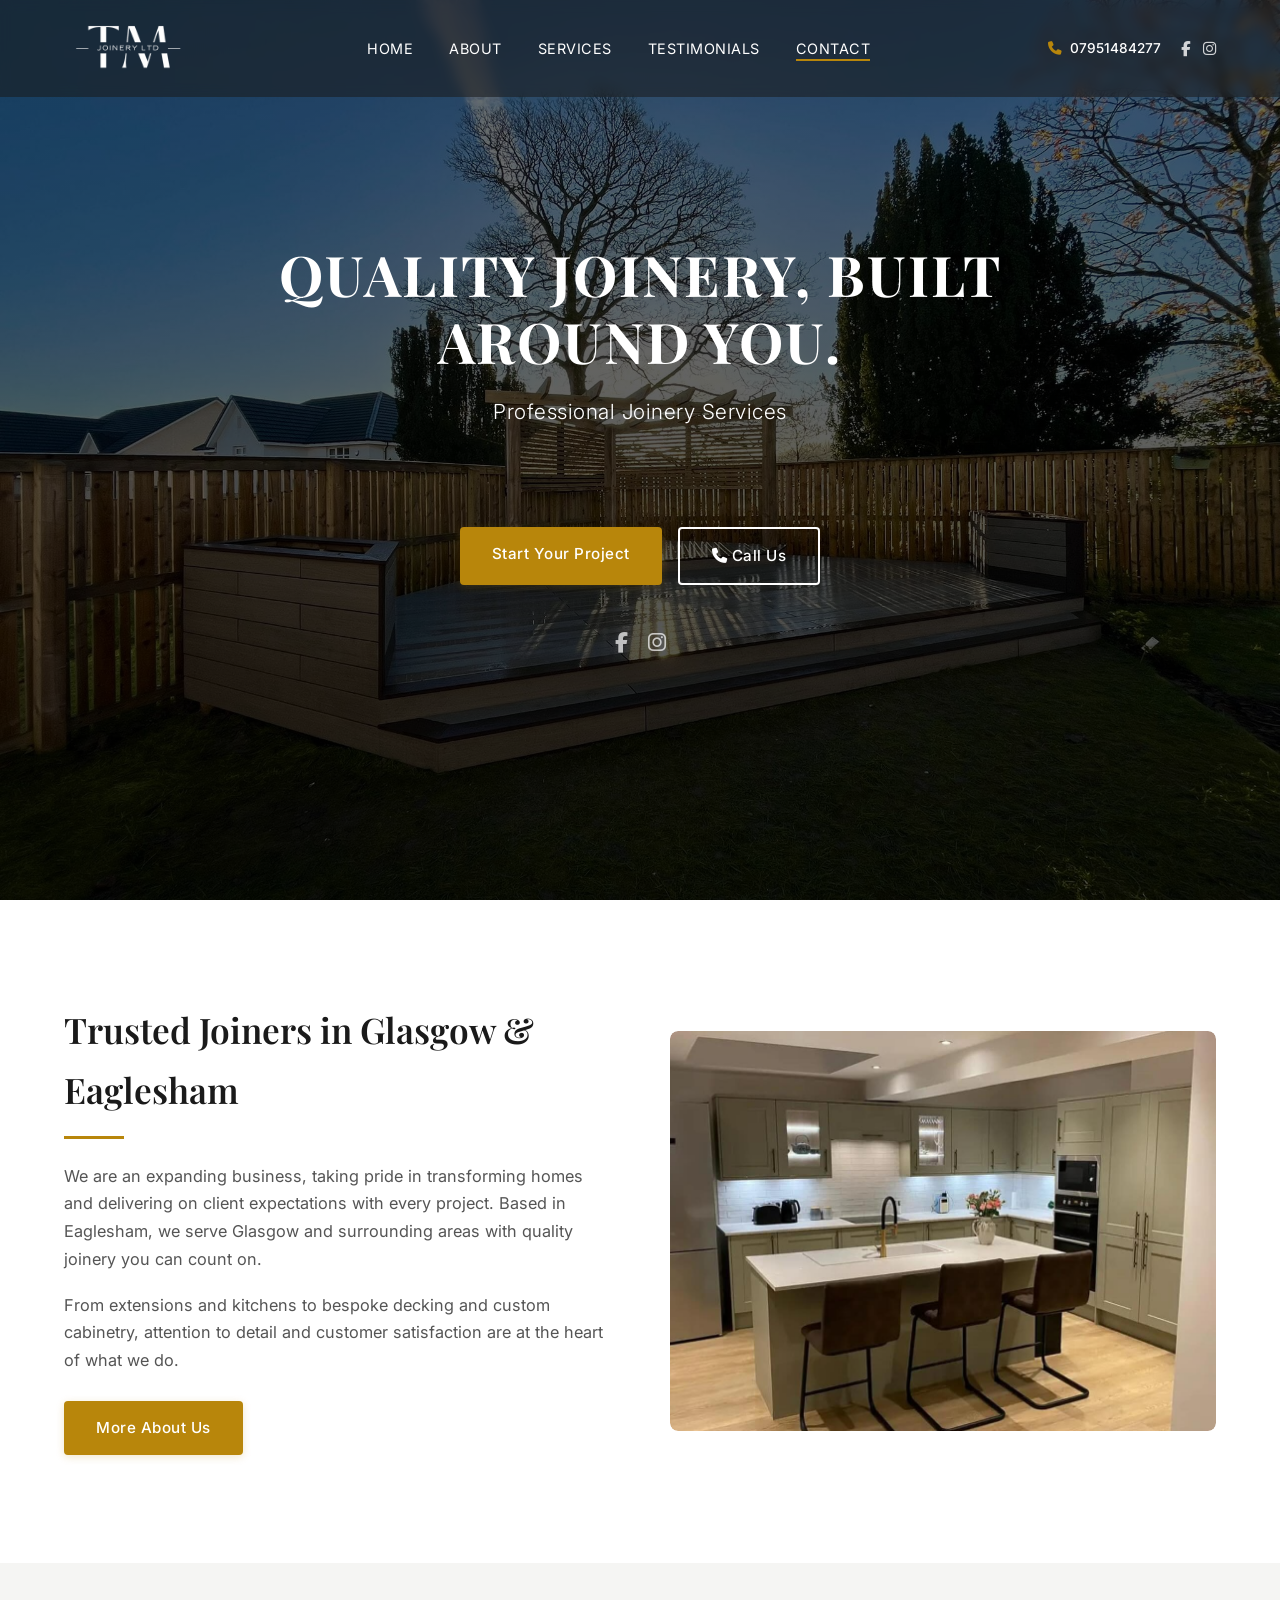
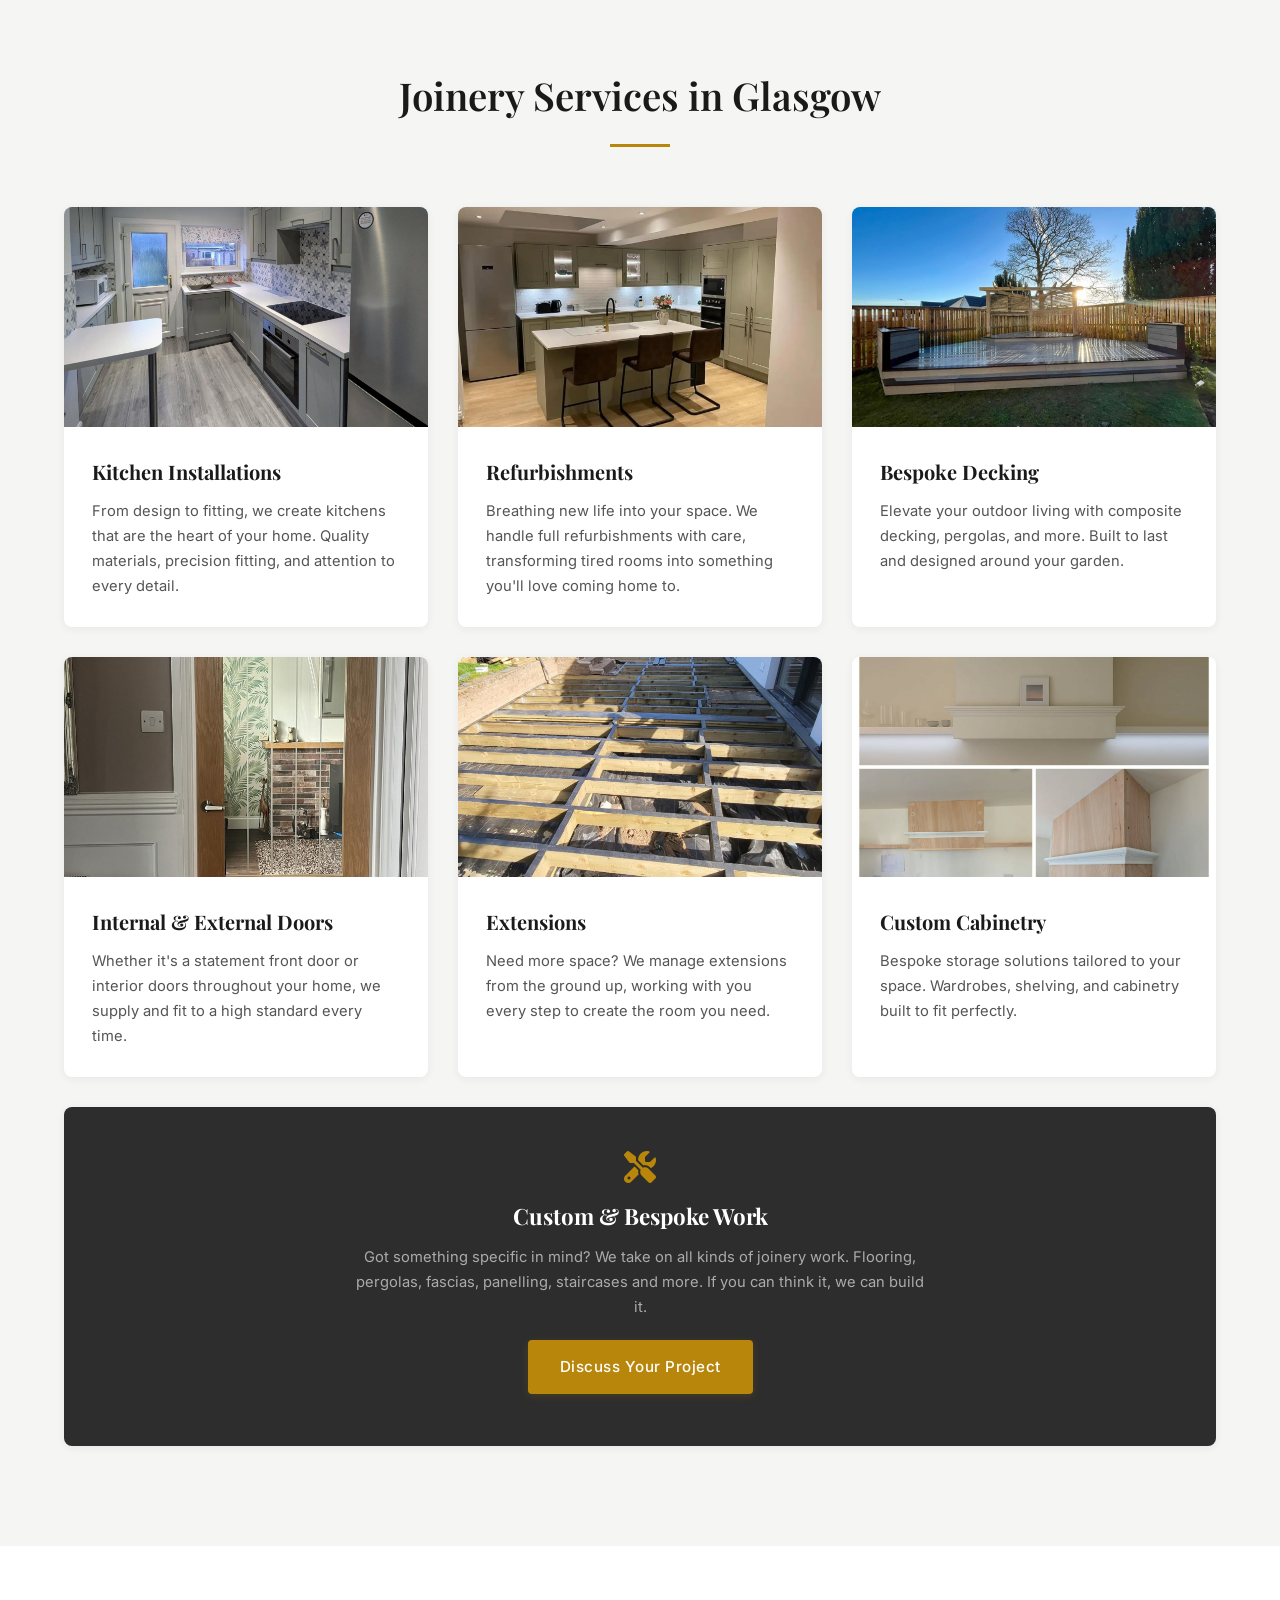
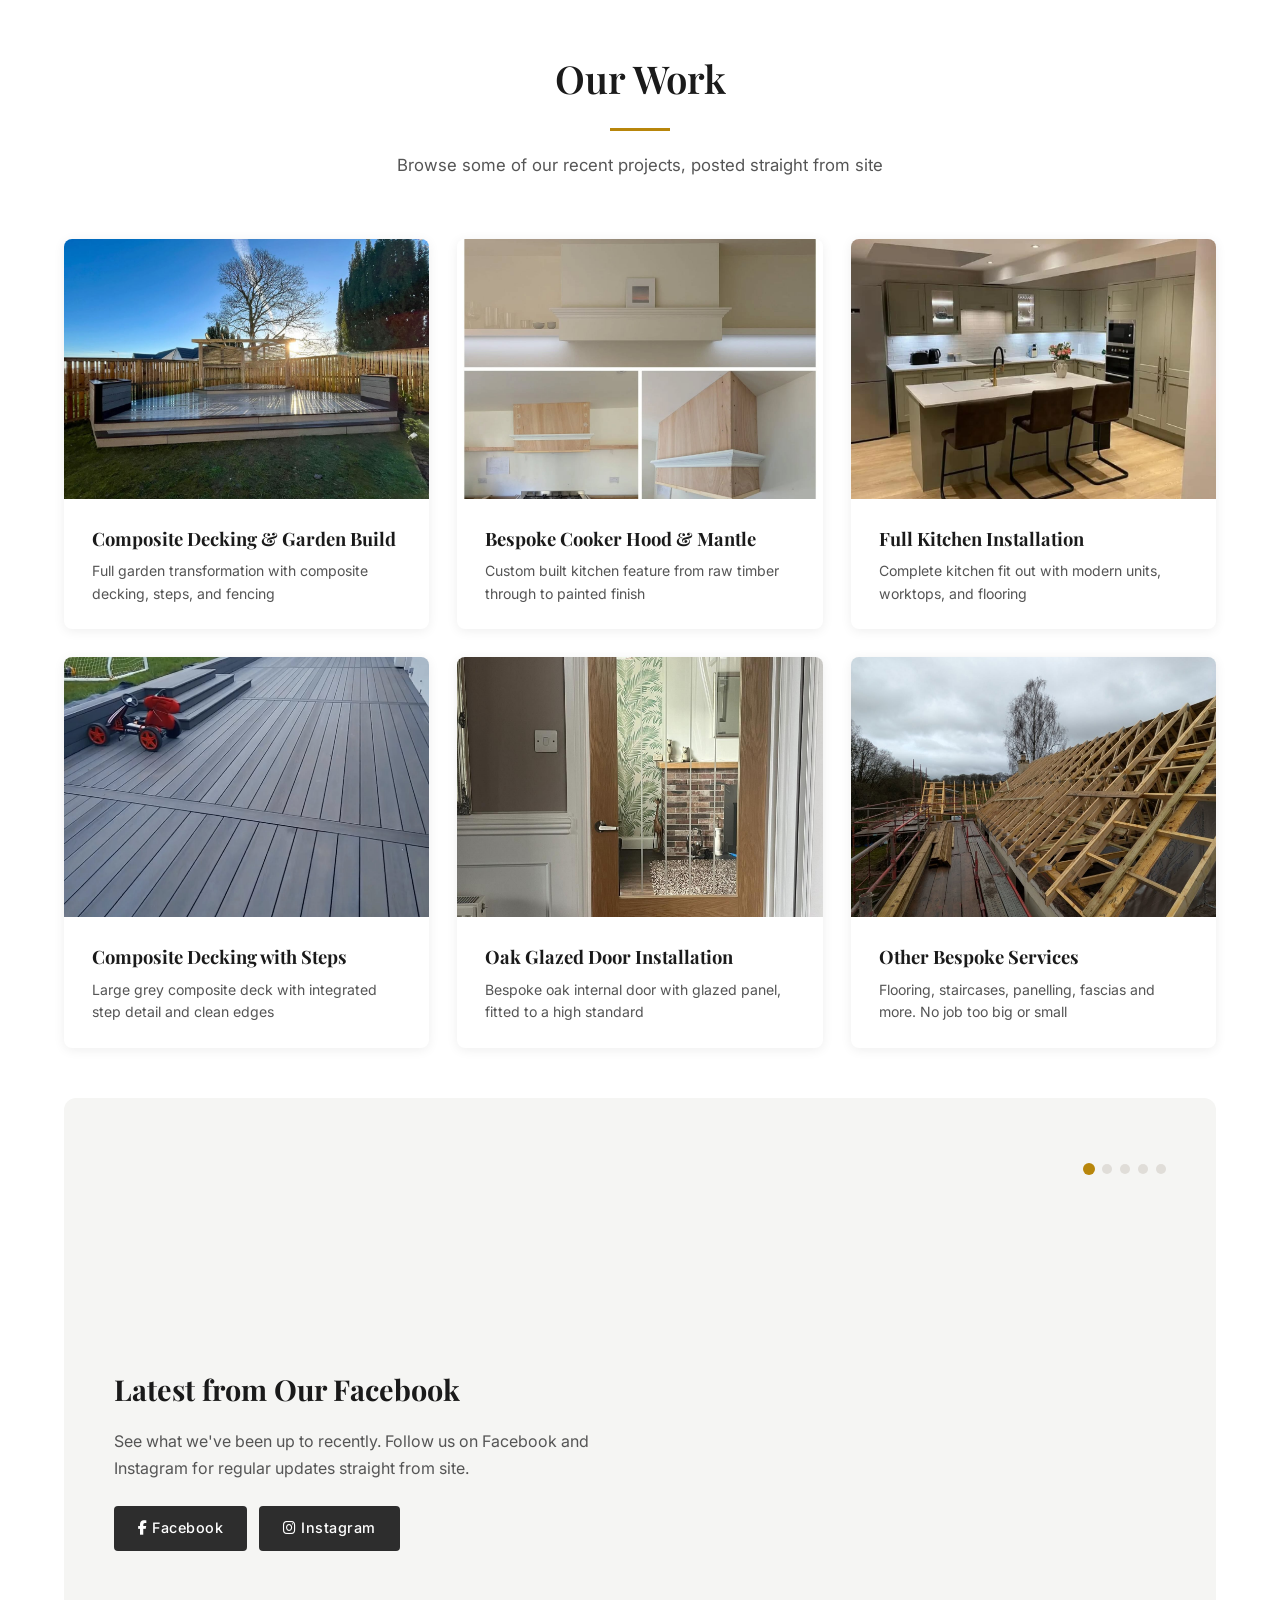
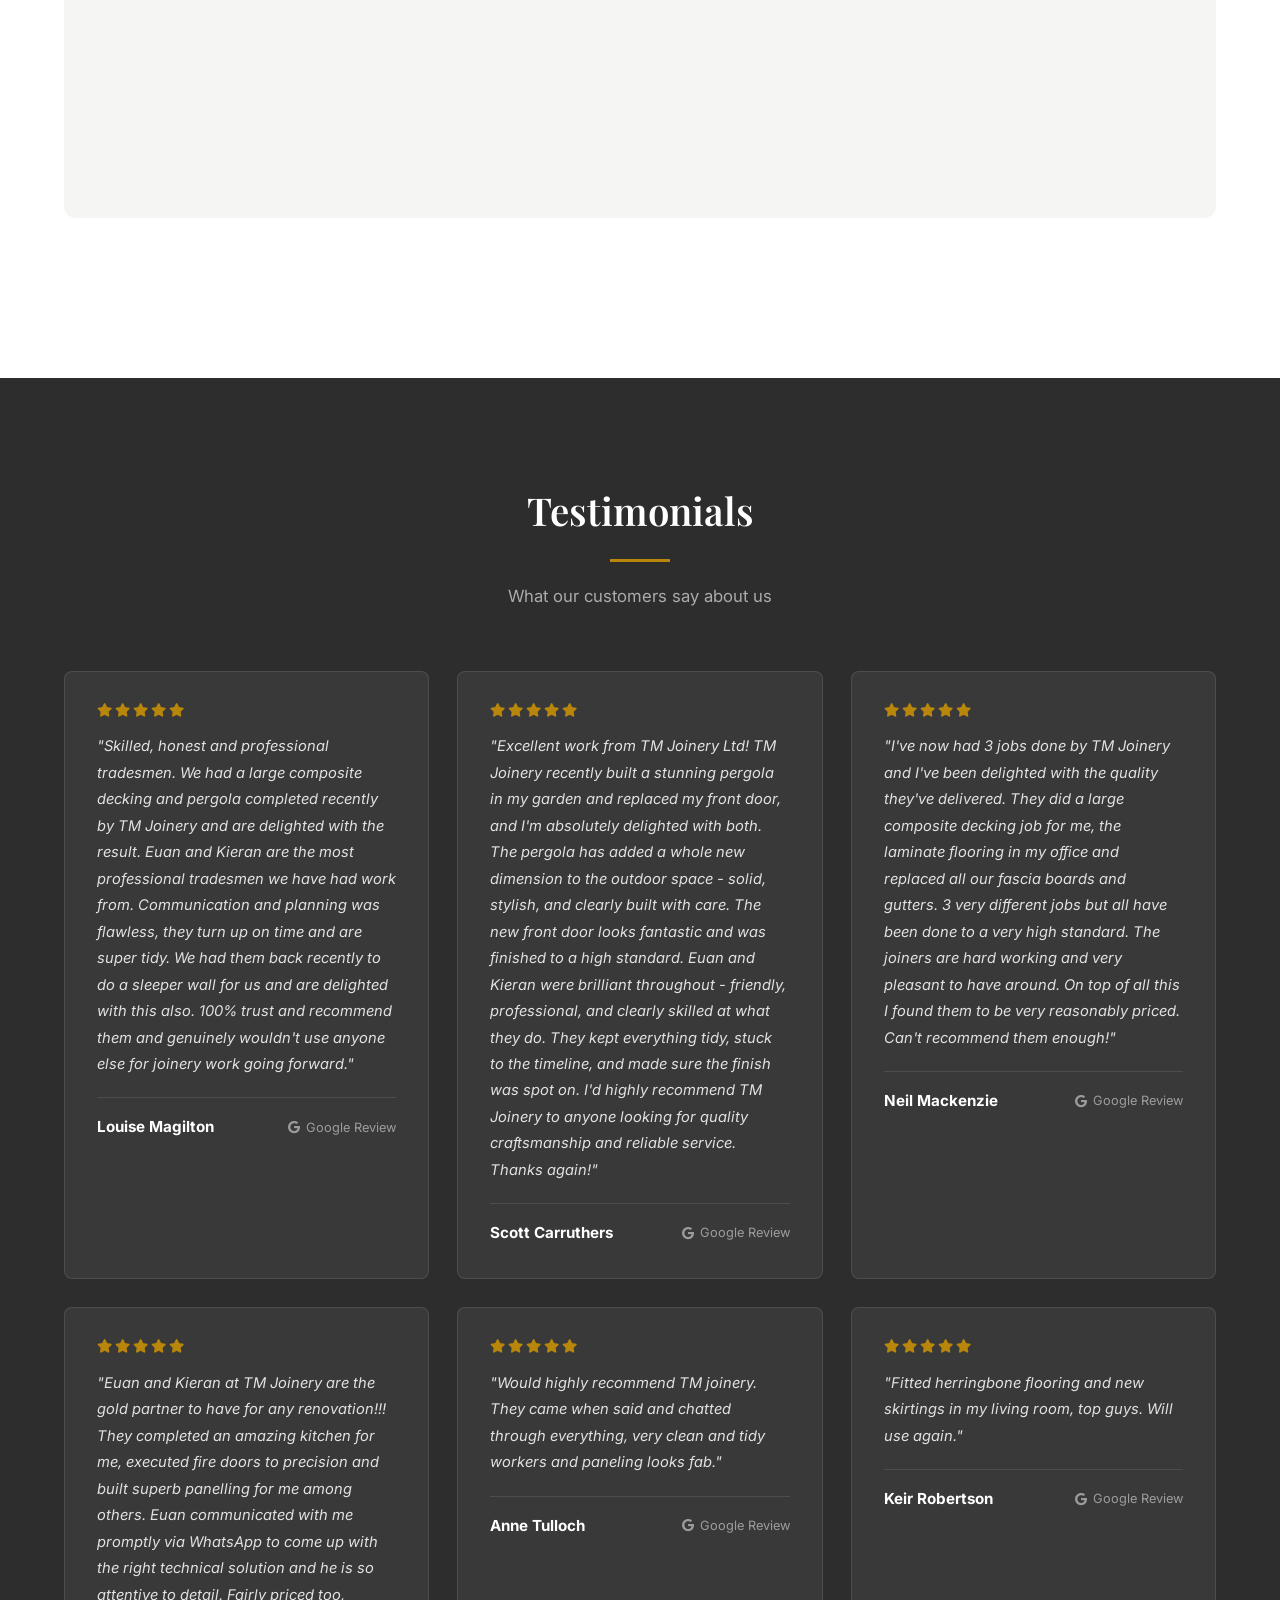
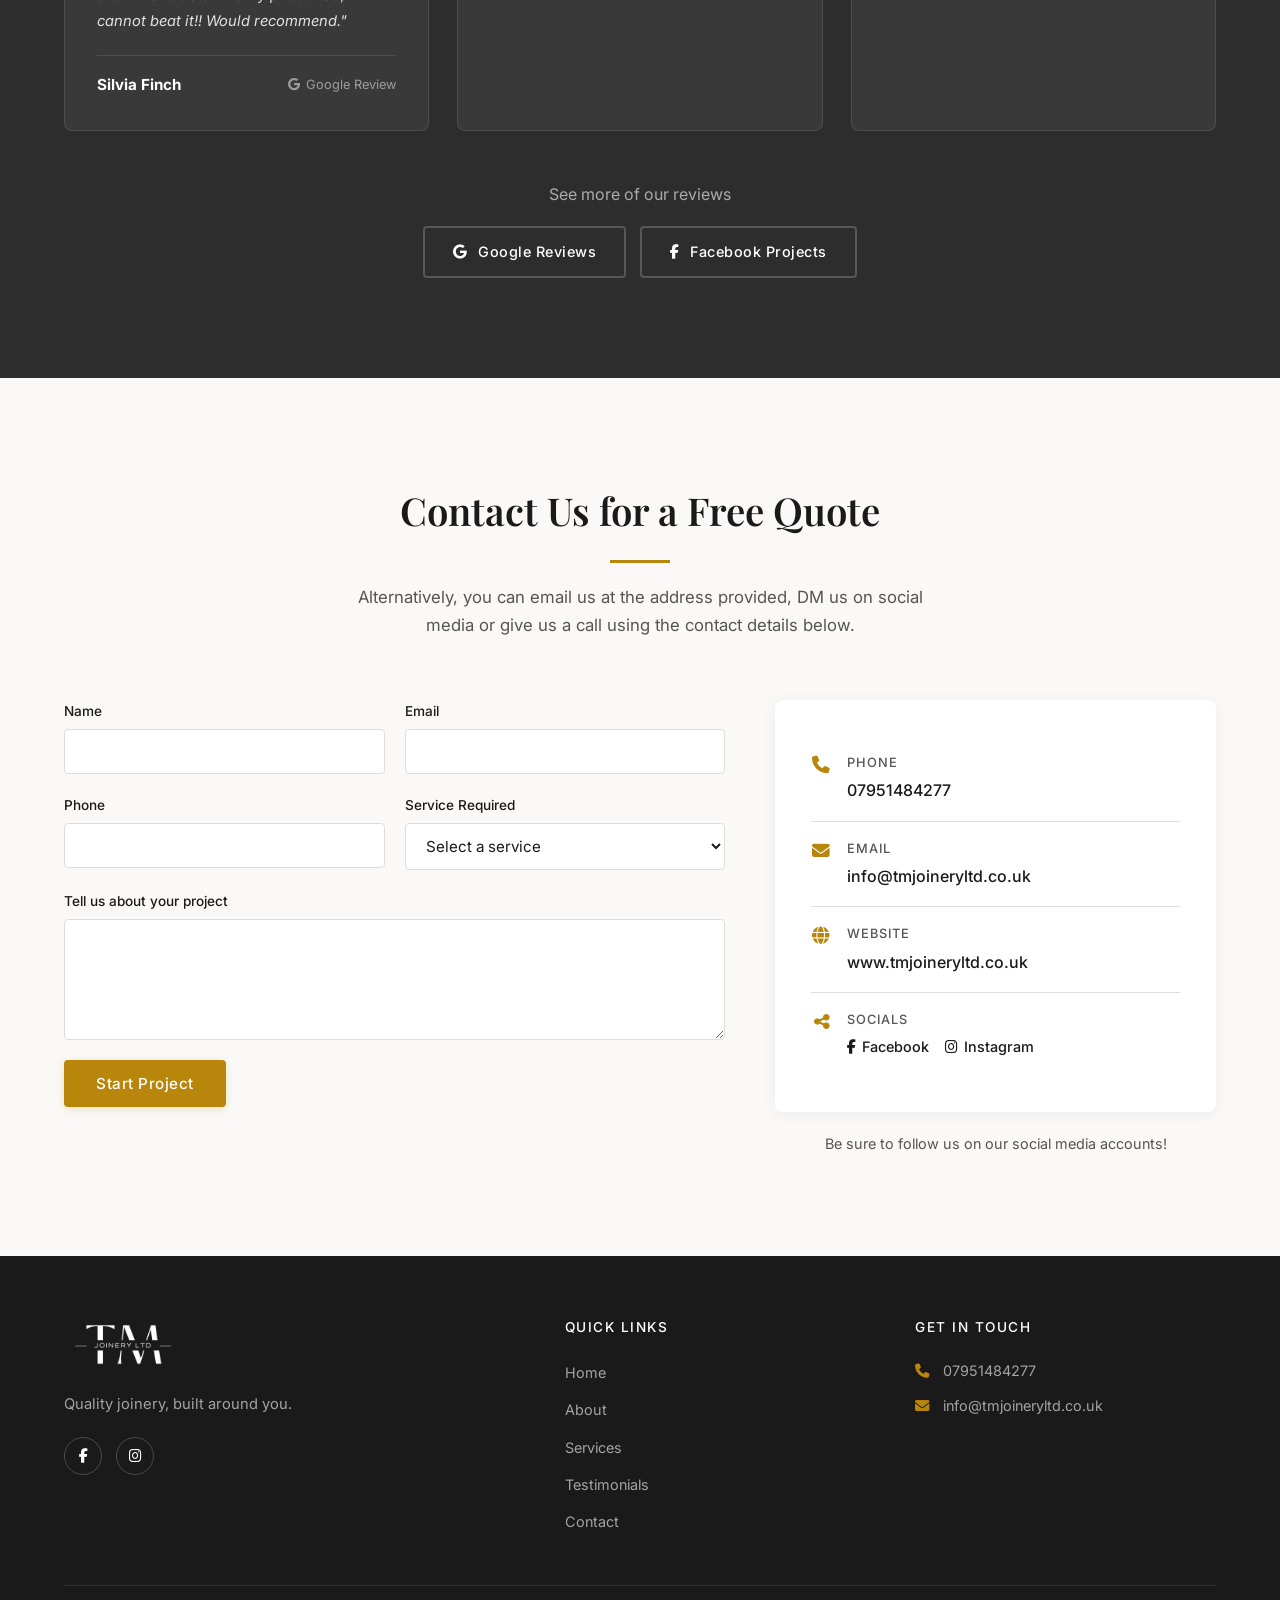
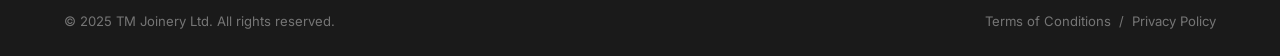
==== index.html @ cdc50ae9 "Change Facebook Reviews to Facebook Projects Co-Authored-By: Claude Opus 4.6 (1M context) <noreply@a" ====
<!DOCTYPE html>
<html lang="en-GB">
<head>
    <meta charset="UTF-8">
    <meta name="viewport" content="width=device-width, initial-scale=1.0">

    <!-- Primary SEO -->
    <title>TM Joinery Ltd | Joinery Services Glasgow &amp; Eaglesham | Kitchens, Extensions, Decking</title>
    <meta name="description" content="TM Joinery Ltd, based in Eaglesham, Glasgow. Professional joinery services including kitchen installations, extensions, refurbishments, bespoke decking, doors, and custom cabinetry. 5-star rated on Google. Free quotes available.">
    <meta name="keywords" content="joinery Glasgow, joiner Eaglesham, kitchen installation Glasgow, bespoke decking Glasgow, home extensions Glasgow, door installation, refurbishment Glasgow, custom cabinetry, TM Joinery, joiner near me, Glasgow joiner, East Renfrewshire joiner, composite decking Glasgow, kitchen fitter Glasgow, carpenter Glasgow">
    <meta name="author" content="TM Joinery Ltd">
    <meta name="robots" content="index, follow, max-image-preview:large, max-snippet:-1, max-video-preview:-1">
    <link rel="canonical" href="https://www.tmjoineryltd.co.uk/">

    <!-- Open Graph / Facebook -->
    <meta property="og:type" content="website">
    <meta property="og:url" content="https://www.tmjoineryltd.co.uk/">
    <meta property="og:title" content="TM Joinery Ltd | Professional Joinery Services in Glasgow">
    <meta property="og:description" content="Quality joinery, built around you. Kitchen installations, extensions, bespoke decking, doors, and refurbishments across Glasgow. 5-star Google rated. Free quotes.">
    <meta property="og:image" content="https://www.tmjoineryltd.co.uk/Assets/Pics/main%20background.jpg">
    <meta property="og:image:width" content="1200">
    <meta property="og:image:height" content="630">
    <meta property="og:locale" content="en_GB">
    <meta property="og:site_name" content="TM Joinery Ltd">

    <!-- Twitter -->
    <meta name="twitter:card" content="summary_large_image">
    <meta name="twitter:title" content="TM Joinery Ltd | Joinery Services Glasgow">
    <meta name="twitter:description" content="Quality joinery, built around you. Kitchens, extensions, decking, doors and more across Glasgow. Free quotes.">
    <meta name="twitter:image" content="https://www.tmjoineryltd.co.uk/Assets/Pics/main%20background.jpg">

    <!-- Geo / Local SEO -->
    <meta name="geo.region" content="GB-SCT">
    <meta name="geo.placename" content="Eaglesham, Glasgow">
    <meta name="geo.position" content="55.74;-4.29">
    <meta name="ICBM" content="55.74, -4.29">

    <!-- Stylesheets -->
    <link rel="stylesheet" href="styles.css">
    <link rel="stylesheet" href="https://cdnjs.cloudflare.com/ajax/libs/font-awesome/6.5.1/css/all.min.css">
    <link rel="preconnect" href="https://fonts.googleapis.com">
    <link rel="preconnect" href="https://fonts.gstatic.com" crossorigin>
    <link href="https://fonts.googleapis.com/css2?family=Playfair+Display:wght@400;600;700&family=Inter:wght@300;400;500;600&display=swap" rel="stylesheet">

    <!-- Structured Data - Local Business -->
    <script type="application/ld+json">
    {
        "@context": "https://schema.org",
        "@type": "HomeAndConstructionBusiness",
        "name": "TM Joinery Ltd",
        "description": "Professional joinery services in Glasgow and Eaglesham. Kitchen installations, extensions, bespoke decking, refurbishments, doors, and custom cabinetry.",
        "url": "https://www.tmjoineryltd.co.uk",
        "telephone": "07951484277",
        "email": "info@tmjoineryltd.co.uk",
        "address": {
            "@type": "PostalAddress",
            "addressLocality": "Eaglesham",
            "addressRegion": "Glasgow",
            "addressCountry": "GB"
        },
        "geo": {
            "@type": "GeoCoordinates",
            "latitude": 55.74,
            "longitude": -4.29
        },
        "areaServed": [
            { "@type": "City", "name": "Glasgow" },
            { "@type": "Place", "name": "Eaglesham" },
            { "@type": "Place", "name": "East Renfrewshire" },
            { "@type": "Place", "name": "Newton Mearns" },
            { "@type": "Place", "name": "East Kilbride" },
            { "@type": "Place", "name": "Lanarkshire" }
        ],
        "sameAs": [
            "https://www.facebook.com/people/TM-Joinery-Ltd/61568900701388/",
            "https://www.instagram.com/tmjoinery_ltd/"
        ],
        "aggregateRating": {
            "@type": "AggregateRating",
            "ratingValue": "5.0",
            "reviewCount": "6",
            "bestRating": "5"
        },
        "priceRange": "$$",
        "openingHoursSpecification": {
            "@type": "OpeningHoursSpecification",
            "dayOfWeek": ["Monday", "Tuesday", "Wednesday", "Thursday", "Friday"],
            "opens": "08:00",
            "closes": "18:00"
        },
        "hasOfferCatalog": {
            "@type": "OfferCatalog",
            "name": "Joinery Services",
            "itemListElement": [
                { "@type": "Offer", "itemOffered": { "@type": "Service", "name": "Kitchen Installations" } },
                { "@type": "Offer", "itemOffered": { "@type": "Service", "name": "Home Extensions" } },
                { "@type": "Offer", "itemOffered": { "@type": "Service", "name": "Bespoke Composite Decking" } },
                { "@type": "Offer", "itemOffered": { "@type": "Service", "name": "Internal and External Door Installation" } },
                { "@type": "Offer", "itemOffered": { "@type": "Service", "name": "Home Refurbishments" } },
                { "@type": "Offer", "itemOffered": { "@type": "Service", "name": "Custom Cabinetry and Joinery" } }
            ]
        }
    }
    </script>

    <!-- Structured Data - Reviews -->
    <script type="application/ld+json">
    {
        "@context": "https://schema.org",
        "@type": "LocalBusiness",
        "name": "TM Joinery Ltd",
        "review": [
            {
                "@type": "Review",
                "author": { "@type": "Person", "name": "Louise Magilton" },
                "reviewRating": { "@type": "Rating", "ratingValue": "5", "bestRating": "5" },
                "reviewBody": "Skilled, honest and professional tradesmen. We had a large composite decking and pergola completed recently by TM Joinery and are delighted with the result."
            },
            {
                "@type": "Review",
                "author": { "@type": "Person", "name": "Scott Carruthers" },
                "reviewRating": { "@type": "Rating", "ratingValue": "5", "bestRating": "5" },
                "reviewBody": "Excellent work from TM Joinery Ltd! TM Joinery recently built a stunning pergola in my garden and replaced my front door, and I'm absolutely delighted with both."
            },
            {
                "@type": "Review",
                "author": { "@type": "Person", "name": "Neil Mackenzie" },
                "reviewRating": { "@type": "Rating", "ratingValue": "5", "bestRating": "5" },
                "reviewBody": "I've now had 3 jobs done by TM Joinery and I've been delighted with the quality they've delivered. Very reasonably priced. Can't recommend them enough!"
            },
            {
                "@type": "Review",
                "author": { "@type": "Person", "name": "Silvia Finch" },
                "reviewRating": { "@type": "Rating", "ratingValue": "5", "bestRating": "5" },
                "reviewBody": "Euan and Kieran at TM Joinery are the gold partner to have for any renovation! They completed an amazing kitchen for me."
            },
            {
                "@type": "Review",
                "author": { "@type": "Person", "name": "Anne Tulloch" },
                "reviewRating": { "@type": "Rating", "ratingValue": "5", "bestRating": "5" },
                "reviewBody": "Would highly recommend TM joinery. They came when said and chatted through everything, very clean and tidy workers and paneling looks fab."
            },
            {
                "@type": "Review",
                "author": { "@type": "Person", "name": "Keir Robertson" },
                "reviewRating": { "@type": "Rating", "ratingValue": "5", "bestRating": "5" },
                "reviewBody": "Fitted herringbone flooring and new skirtings in my living room, top guys. Will use again."
            }
        ]
    }
    </script>

    <!-- Structured Data - Website & Search -->
    <script type="application/ld+json">
    {
        "@context": "https://schema.org",
        "@type": "WebSite",
        "name": "TM Joinery Ltd",
        "url": "https://www.tmjoineryltd.co.uk",
        "description": "Professional joinery services across Glasgow. Kitchen installations, extensions, bespoke decking, and more.",
        "publisher": {
            "@type": "Organization",
            "name": "TM Joinery Ltd",
            "logo": {
                "@type": "ImageObject",
                "url": "https://www.tmjoineryltd.co.uk/Assets/Pics/logo%2037.png"
            }
        }
    }
    </script>
</head>
<body>

    <!-- Navigation -->
    <nav class="navbar" id="navbar">
        <div class="nav-container">
            <a href="#home" class="nav-logo">
                <img src="Assets/Pics/logo 37.png" alt="TM Joinery Ltd - Joinery Services Glasgow and Eaglesham">
            </a>
            <ul class="nav-links" id="navLinks">
                <li><a href="#home">Home</a></li>
                <li><a href="about.html">About</a></li>
                <li><a href="#services">Services</a></li>
                <li><a href="#testimonials">Testimonials</a></li>
                <li><a href="#contact">Contact</a></li>
                <li class="nav-mobile-extras">
                    <a href="tel:07951484277" class="nav-mobile-phone"><i class="fas fa-phone"></i> 07951484277</a>
                    <div class="nav-mobile-socials">
                        <a href="https://www.facebook.com/people/TM-Joinery-Ltd/61568900701388/?locale=en_GB" target="_blank" rel="noopener"><i class="fab fa-facebook-f"></i></a>
                        <a href="https://www.instagram.com/tmjoinery_ltd/" target="_blank" rel="noopener"><i class="fab fa-instagram"></i></a>
                    </div>
                </li>
            </ul>
            <div class="nav-right">
                <a href="tel:07951484277" class="nav-phone"><i class="fas fa-phone"></i> 07951484277</a>
                <div class="nav-socials">
                    <a href="https://www.facebook.com/people/TM-Joinery-Ltd/61568900701388/?locale=en_GB" target="_blank" rel="noopener" aria-label="Facebook"><i class="fab fa-facebook-f"></i></a>
                    <a href="https://www.instagram.com/tmjoinery_ltd/" target="_blank" rel="noopener" aria-label="Instagram"><i class="fab fa-instagram"></i></a>
                </div>
            </div>
            <button class="nav-toggle" id="navToggle" aria-label="Toggle navigation">
                <span></span>
                <span></span>
                <span></span>
            </button>
        </div>
    </nav>

    <!-- Hero Section -->
    <header class="hero" id="home" role="banner">
        <div class="hero-overlay"></div>
        <div class="hero-content">
            <h1>QUALITY JOINERY, BUILT AROUND YOU.</h1>
            <p class="hero-subtitle">Professional Joinery Services</p>
            <div class="hero-rotating">
                <span class="rotating-word active">Extensions</span>
                <span class="rotating-word">Kitchens</span>
                <span class="rotating-word">Refurbishments</span>
                <span class="rotating-word">Bespoke Decking</span>
                <span class="rotating-word">Internal &amp; External Doors</span>
                <span class="rotating-word">Custom Cabinetry</span>
                <span class="rotating-word">Flooring</span>
            </div>
            <div class="hero-buttons">
                <a href="#contact" class="btn btn-primary">Start Your Project</a>
                <span class="btn btn-outline"><i class="fas fa-phone"></i> Call Us</span>
            </div>
            <div class="hero-socials">
                <a href="https://www.facebook.com/people/TM-Joinery-Ltd/61568900701388/?locale=en_GB" target="_blank" rel="noopener"><i class="fab fa-facebook-f"></i></a>
                <a href="https://www.instagram.com/tmjoinery_ltd/" target="_blank" rel="noopener"><i class="fab fa-instagram"></i></a>
            </div>
        </div>
    </header>

    <!-- About Intro Section -->
    <section class="about-intro" id="about">
        <div class="container">
            <div class="about-intro-grid">
                <div class="about-intro-text">
                    <h2>Trusted Joiners in Glasgow &amp; Eaglesham</h2>
                    <div class="section-line section-line-left"></div>
                    <p>We are an expanding business, taking pride in transforming homes and delivering on client expectations with every project. Based in Eaglesham, we serve Glasgow and surrounding areas with quality joinery you can count on.</p>
                    <p>From extensions and kitchens to bespoke decking and custom cabinetry, attention to detail and customer satisfaction are at the heart of what we do.</p>
                    <a href="about.html" class="btn btn-primary">More About Us</a>
                </div>
                <div class="about-intro-image">
                    <img src="Assets/Pics/FB/467426615_122101286342630023_7609883616094054578_n.jpg" alt="Modern kitchen installation by TM Joinery in Glasgow, featuring sage green cabinetry and island">
                </div>
            </div>
        </div>
    </section>

    <!-- Services Section -->
    <section class="services" id="services">
        <div class="container">
            <div class="section-header">
                <h2>Joinery Services in Glasgow</h2>
                <div class="section-line"></div>
            </div>
            <div class="services-grid">
                <div class="service-card">
                    <div class="service-img">
                        <img src="Assets/Pics/FB/484621518_17917018698072659_4618935820180916962_n.jpg" alt="Fitted kitchen installation in Glasgow by TM Joinery - grey units with modern appliances" loading="lazy">
                    </div>
                    <div class="service-content">
                        <h3>Kitchen Installations</h3>
                        <p>From design to fitting, we create kitchens that are the heart of your home. Quality materials, precision fitting, and attention to every detail.</p>
                    </div>
                </div>
                <div class="service-card">
                    <div class="service-img">
                        <img src="Assets/Pics/FB/467426615_122101286342630023_7609883616094054578_n.jpg" alt="Home refurbishment in Glasgow by TM Joinery - modern kitchen with island and bar seating" loading="lazy">
                    </div>
                    <div class="service-content">
                        <h3>Refurbishments</h3>
                        <p>Breathing new life into your space. We handle full refurbishments with care, transforming tired rooms into something you'll love coming home to.</p>
                    </div>
                </div>
                <div class="service-card">
                    <div class="service-img">
                        <img src="Assets/Pics/FB/GARD FINISHED.jpg" alt="Bespoke composite decking installation in Glasgow by TM Joinery with pergola and garden landscaping" loading="lazy">
                    </div>
                    <div class="service-content">
                        <h3>Bespoke Decking</h3>
                        <p>Elevate your outdoor living with composite decking, pergolas, and more. Built to last and designed around your garden.</p>
                    </div>
                </div>
                <div class="service-card">
                    <div class="service-img">
                        <img src="Assets/Pics/FB/463657122_17898323796072659_1747032525059321779_n.jpg" alt="Oak glazed internal door fitted by TM Joinery in Glasgow" loading="lazy">
                    </div>
                    <div class="service-content">
                        <h3>Internal &amp; External Doors</h3>
                        <p>Whether it's a statement front door or interior doors throughout your home, we supply and fit to a high standard every time.</p>
                    </div>
                </div>
                <div class="service-card">
                    <div class="service-img">
                        <img src="Assets/Pics/FB/497156757_17922934647072659_5114307867571970260_n.jpg" alt="Home extension subframe construction in Glasgow by TM Joinery" loading="lazy">
                    </div>
                    <div class="service-content">
                        <h3>Extensions</h3>
                        <p>Need more space? We manage extensions from the ground up, working with you every step to create the room you need.</p>
                    </div>
                </div>
                <div class="service-card">
                    <div class="service-img">
                        <img src="Assets/Pics/FB/515772789_17929178856072659_7982444539125440788_n.jpg" alt="Custom cooker hood and cabinetry build by TM Joinery Glasgow - before and after" loading="lazy">
                    </div>
                    <div class="service-content">
                        <h3>Custom Cabinetry</h3>
                        <p>Bespoke storage solutions tailored to your space. Wardrobes, shelving, and cabinetry built to fit perfectly.</p>
                    </div>
                </div>
                <div class="service-card service-card-cta">
                    <div class="service-cta-inner">
                        <i class="fas fa-tools"></i>
                        <h3>Custom &amp; Bespoke Work</h3>
                        <p>Got something specific in mind? We take on all kinds of joinery work. Flooring, pergolas, fascias, panelling, staircases and more. If you can think it, we can build it.</p>
                        <a href="#contact" class="btn btn-primary">Discuss Your Project</a>
                    </div>
                </div>
            </div>
        </div>
    </section>

    <!-- Our Work Section -->
    <section class="projects" id="projects">
        <div class="container">
            <div class="section-header">
                <h2>Our Work</h2>
                <div class="section-line"></div>
                <p class="section-subtitle">Browse some of our recent projects, posted straight from site</p>
            </div>
            <div class="projects-grid">
                <a href="https://www.facebook.com/permalink.php?story_fbid=122135947574630023&id=61568900701388" target="_blank" rel="noopener" class="project-card">
                    <div class="project-img">
                        <img src="Assets/Pics/FB/GARD FINISHED.jpg" alt="Completed composite decking and garden transformation in Glasgow by TM Joinery" loading="lazy">
                        <div class="project-overlay">
                            <span class="project-link"><i class="fab fa-facebook-f"></i> View Full Project</span>
                        </div>
                    </div>
                    <div class="project-info">
                        <h3>Composite Decking &amp; Garden Build</h3>
                        <p>Full garden transformation with composite decking, steps, and fencing</p>
                    </div>
                </a>
                <a href="https://www.facebook.com/permalink.php?story_fbid=pfbid0CuBgYqGKWBvTxJs3CqZDQi5sY7t2CNMkzCqvWCVbyuzSLha6G6QFTzqD2vy87KoUl&id=61568900701388" target="_blank" rel="noopener" class="project-card">
                    <div class="project-img">
                        <img src="Assets/Pics/FB/515772789_17929178856072659_7982444539125440788_n.jpg" alt="Custom cooker hood and mantle by TM Joinery" loading="lazy">
                        <div class="project-overlay">
                            <span class="project-link"><i class="fab fa-facebook-f"></i> View Full Project</span>
                        </div>
                    </div>
                    <div class="project-info">
                        <h3>Bespoke Cooker Hood &amp; Mantle</h3>
                        <p>Custom built kitchen feature from raw timber through to painted finish</p>
                    </div>
                </a>
                <a href="https://www.facebook.com/permalink.php?story_fbid=pfbid02ebgbbczGTevjjWdutffWuxDSSZrpLnnczCWQy7f5EhMZpoBZtEbGQPdSwAnj7GYZl&id=61568900701388" target="_blank" rel="noopener" class="project-card">
                    <div class="project-img">
                        <img src="Assets/Pics/FB/467426615_122101286342630023_7609883616094054578_n.jpg" alt="Kitchen installation by TM Joinery" loading="lazy">
                        <div class="project-overlay">
                            <span class="project-link"><i class="fab fa-facebook-f"></i> View Full Project</span>
                        </div>
                    </div>
                    <div class="project-info">
                        <h3>Full Kitchen Installation</h3>
                        <p>Complete kitchen fit out with modern units, worktops, and flooring</p>
                    </div>
                </a>
                <a href="https://www.facebook.com/permalink.php?story_fbid=122135947574630023&id=61568900701388" target="_blank" rel="noopener" class="project-card">
                    <div class="project-img">
                        <img src="Assets/Pics/FB/497241719_17922934638072659_1280072984621477195_n.jpg" alt="Composite decking project by TM Joinery" loading="lazy">
                        <div class="project-overlay">
                            <span class="project-link"><i class="fab fa-facebook-f"></i> View Full Project</span>
                        </div>
                    </div>
                    <div class="project-info">
                        <h3>Composite Decking with Steps</h3>
                        <p>Large grey composite deck with integrated step detail and clean edges</p>
                    </div>
                </a>
                <a href="https://www.facebook.com/permalink.php?story_fbid=122132240966630023&id=61568900701388" target="_blank" rel="noopener" class="project-card">
                    <div class="project-img">
                        <img src="Assets/Pics/FB/463657122_17898323796072659_1747032525059321779_n.jpg" alt="Internal door installation by TM Joinery" loading="lazy">
                        <div class="project-overlay">
                            <span class="project-link"><i class="fab fa-facebook-f"></i> View Full Project</span>
                        </div>
                    </div>
                    <div class="project-info">
                        <h3>Oak Glazed Door Installation</h3>
                        <p>Bespoke oak internal door with glazed panel, fitted to a high standard</p>
                    </div>
                </a>
                <a href="https://www.facebook.com/permalink.php?story_fbid=pfbid0Dq8mex6z7p6MWWUvstUe48fn3bvWWK7kf8gynDJBQTWsMJExyYT1LCS1TTcjixc3l&id=61568900701388" target="_blank" rel="noopener" class="project-card">
                    <div class="project-img">
                        <img src="Assets/Pics/631181417_17952784572072659_102073217123725329_n.jpg" alt="Roof and fascia work by TM Joinery Glasgow - bespoke joinery services" loading="lazy">
                        <div class="project-overlay">
                            <span class="project-link"><i class="fab fa-facebook-f"></i> View Full Project</span>
                        </div>
                    </div>
                    <div class="project-info">
                        <h3>Other Bespoke Services</h3>
                        <p>Flooring, staircases, panelling, fascias and more. No job too big or small</p>
                    </div>
                </a>
            </div>
            <!-- Featured Facebook Post -->
            <div class="featured-post">
                <div class="featured-post-text">
                    <h3>Latest from Our Facebook</h3>
                    <p>See what we've been up to recently. Follow us on Facebook and Instagram for regular updates straight from site.</p>
                    <div class="featured-post-socials">
                        <a href="https://www.facebook.com/people/TM-Joinery-Ltd/61568900701388/?locale=en_GB" target="_blank" rel="noopener" class="btn btn-social"><i class="fab fa-facebook-f"></i> Facebook</a>
                        <a href="https://www.instagram.com/tmjoinery_ltd/" target="_blank" rel="noopener" class="btn btn-social"><i class="fab fa-instagram"></i> Instagram</a>
                    </div>
                </div>
                <div class="featured-post-embed">
                    <iframe id="fbCarouselFrame" src="https://www.facebook.com/plugins/post.php?href=https%3A%2F%2Fwww.facebook.com%2Fpermalink.php%3Fstory_fbid%3Dpfbid0Dq8mex6z7p6MWWUvstUe48fn3bvWWK7kf8gynDJBQTWsMJExyYT1LCS1TTcjixc3l%26id%3D61568900701388&show_text=true&width=500" width="500" height="620" style="border:none;overflow:hidden" scrolling="no" frameborder="0" allowfullscreen="true" allow="autoplay; clipboard-write; encrypted-media; picture-in-picture; web-share"></iframe>
                    <div class="fb-post-dots" id="fbPostDots">
                        <span class="fb-dot active"></span>
                        <span class="fb-dot"></span>
                        <span class="fb-dot"></span>
                        <span class="fb-dot"></span>
                        <span class="fb-dot"></span>
                    </div>
                </div>
            </div>

        </div>
    </section>

    <!-- Testimonials Section -->
    <section class="testimonials" id="testimonials">
        <div class="container">
            <div class="section-header">
                <h2>Testimonials</h2>
                <div class="section-line"></div>
                <p class="section-subtitle">What our customers say about us</p>
            </div>
            <div class="testimonials-grid">
                <div class="testimonial-card">
                    <div class="stars">
                        <i class="fas fa-star"></i><i class="fas fa-star"></i><i class="fas fa-star"></i><i class="fas fa-star"></i><i class="fas fa-star"></i>
                    </div>
                    <p class="testimonial-text">"Skilled, honest and professional tradesmen. We had a large composite decking and pergola completed recently by TM Joinery and are delighted with the result. Euan and Kieran are the most professional tradesmen we have had work from. Communication and planning was flawless, they turn up on time and are super tidy. We had them back recently to do a sleeper wall for us and are delighted with this also. 100% trust and recommend them and genuinely wouldn't use anyone else for joinery work going forward."</p>
                    <div class="testimonial-author">
                        <strong>Louise Magilton</strong>
                        <span><i class="fab fa-google"></i> Google Review</span>
                    </div>
                </div>
                <div class="testimonial-card">
                    <div class="stars">
                        <i class="fas fa-star"></i><i class="fas fa-star"></i><i class="fas fa-star"></i><i class="fas fa-star"></i><i class="fas fa-star"></i>
                    </div>
                    <p class="testimonial-text">"Excellent work from TM Joinery Ltd! TM Joinery recently built a stunning pergola in my garden and replaced my front door, and I'm absolutely delighted with both. The pergola has added a whole new dimension to the outdoor space - solid, stylish, and clearly built with care. The new front door looks fantastic and was finished to a high standard. Euan and Kieran were brilliant throughout - friendly, professional, and clearly skilled at what they do. They kept everything tidy, stuck to the timeline, and made sure the finish was spot on. I'd highly recommend TM Joinery to anyone looking for quality craftsmanship and reliable service. Thanks again!"</p>
                    <div class="testimonial-author">
                        <strong>Scott Carruthers</strong>
                        <span><i class="fab fa-google"></i> Google Review</span>
                    </div>
                </div>
                <div class="testimonial-card">
                    <div class="stars">
                        <i class="fas fa-star"></i><i class="fas fa-star"></i><i class="fas fa-star"></i><i class="fas fa-star"></i><i class="fas fa-star"></i>
                    </div>
                    <p class="testimonial-text">"I've now had 3 jobs done by TM Joinery and I've been delighted with the quality they've delivered. They did a large composite decking job for me, the laminate flooring in my office and replaced all our fascia boards and gutters. 3 very different jobs but all have been done to a very high standard. The joiners are hard working and very pleasant to have around. On top of all this I found them to be very reasonably priced. Can't recommend them enough!"</p>
                    <div class="testimonial-author">
                        <strong>Neil Mackenzie</strong>
                        <span><i class="fab fa-google"></i> Google Review</span>
                    </div>
                </div>
                <div class="testimonial-card">
                    <div class="stars">
                        <i class="fas fa-star"></i><i class="fas fa-star"></i><i class="fas fa-star"></i><i class="fas fa-star"></i><i class="fas fa-star"></i>
                    </div>
                    <p class="testimonial-text">"Euan and Kieran at TM Joinery are the gold partner to have for any renovation!!! They completed an amazing kitchen for me, executed fire doors to precision and built superb panelling for me among others. Euan communicated with me promptly via WhatsApp to come up with the right technical solution and he is so attentive to detail. Fairly priced too, cannot beat it!! Would recommend."</p>
                    <div class="testimonial-author">
                        <strong>Silvia Finch</strong>
                        <span><i class="fab fa-google"></i> Google Review</span>
                    </div>
                </div>
                <div class="testimonial-card">
                    <div class="stars">
                        <i class="fas fa-star"></i><i class="fas fa-star"></i><i class="fas fa-star"></i><i class="fas fa-star"></i><i class="fas fa-star"></i>
                    </div>
                    <p class="testimonial-text">"Would highly recommend TM joinery. They came when said and chatted through everything, very clean and tidy workers and paneling looks fab."</p>
                    <div class="testimonial-author">
                        <strong>Anne Tulloch</strong>
                        <span><i class="fab fa-google"></i> Google Review</span>
                    </div>
                </div>
                <div class="testimonial-card">
                    <div class="stars">
                        <i class="fas fa-star"></i><i class="fas fa-star"></i><i class="fas fa-star"></i><i class="fas fa-star"></i><i class="fas fa-star"></i>
                    </div>
                    <p class="testimonial-text">"Fitted herringbone flooring and new skirtings in my living room, top guys. Will use again."</p>
                    <div class="testimonial-author">
                        <strong>Keir Robertson</strong>
                        <span><i class="fab fa-google"></i> Google Review</span>
                    </div>
                </div>
            </div>
            <div class="testimonials-cta">
                <p>See more of our reviews</p>
                <div class="testimonials-links">
                    <a href="https://www.google.com/search?si=AL3DRZEsmMGCryMMFSHJ3StBhOdZ2-6yYkXd_doETEE1OR-qOTI3HLAx0aAkpmWKyBRbQEYZH_xMzJbcp_IWWKbuSmV5rwTTJ4Vl4xv3sYj3rqXAaofkghOYA2NNhEY9BblgycJgx5Os&q=TM+Joinery+Ltd+Reviews" target="_blank" rel="noopener" class="btn btn-review btn-google"><i class="fab fa-google"></i> Google Reviews</a>
                    <a href="https://www.facebook.com/people/TM-Joinery-Ltd/61568900701388/?locale=en_GB" target="_blank" rel="noopener" class="btn btn-review btn-facebook"><i class="fab fa-facebook-f"></i> Facebook Projects</a>
                </div>
            </div>
        </div>
    </section>

    <!-- Contact Section -->
    <section class="contact" id="contact">
        <div class="container">
            <div class="contact-content" id="contactContent">
                <div class="section-header">
                    <h2>Contact Us for a Free Quote</h2>
                    <div class="section-line"></div>
                    <p class="section-subtitle">Alternatively, you can email us at the address provided, DM us on social media or give us a call using the contact details below.</p>
                </div>
                <div class="contact-grid">
                    <div class="contact-form-wrap">
                        <form class="contact-form" id="contactForm" action="https://formsubmit.co/info@tmjoineryltd.co.uk" method="POST">
                        <input type="hidden" name="_subject" value="New enquiry from TM Joinery website">
                        <input type="hidden" name="_captcha" value="false">
                        <input type="hidden" name="_template" value="table">
                        <input type="text" name="_honey" style="display:none">
                        <div class="form-group">
                            <label for="name">Name</label>
                            <input type="text" id="name" name="name" required>
                        </div>
                        <div class="form-group">
                            <label for="email">Email</label>
                            <input type="email" id="email" name="email" required>
                        </div>
                        <div class="form-group">
                            <label for="phone">Phone</label>
                            <input type="tel" id="phone" name="phone">
                        </div>
                        <div class="form-group">
                            <label for="service">Service Required</label>
                            <select id="service" name="service">
                                <option value="">Select a service</option>
                                <option value="kitchen">Kitchen Installation</option>
                                <option value="refurbishment">Refurbishment</option>
                                <option value="decking">Bespoke Decking</option>
                                <option value="doors">Internal/External Doors</option>
                                <option value="extension">Extension</option>
                                <option value="cabinetry">Custom Cabinetry</option>
                                <option value="other">Other</option>
                            </select>
                        </div>
                        <div class="form-group full-width">
                            <label for="message">Tell us about your project</label>
                            <textarea id="message" name="message" rows="5" required></textarea>
                        </div>
                        <button type="submit" class="btn btn-primary">Start Project</button>
                    </form>
                    </div>
                    <div class="contact-info">
                        <div class="contact-card">
                            <div class="contact-item">
                                <i class="fas fa-phone"></i>
                                <div>
                                    <h4>Phone</h4>
                                    <a href="tel:07951484277">07951484277</a>
                                </div>
                            </div>
                            <div class="contact-item">
                                <i class="fas fa-envelope"></i>
                                <div>
                                    <h4>Email</h4>
                                    <a href="mailto:info@tmjoineryltd.co.uk">info@tmjoineryltd.co.uk</a>
                                </div>
                            </div>
                            <div class="contact-item">
                                <i class="fas fa-globe"></i>
                                <div>
                                    <h4>Website</h4>
                                    <span>www.tmjoineryltd.co.uk</span>
                                </div>
                            </div>
                            <div class="contact-item">
                                <i class="fas fa-share-alt"></i>
                                <div>
                                    <h4>Socials</h4>
                                    <div class="contact-socials">
                                        <a href="https://www.facebook.com/people/TM-Joinery-Ltd/61568900701388/?locale=en_GB" target="_blank" rel="noopener"><i class="fab fa-facebook-f"></i> Facebook</a>
                                        <a href="https://www.instagram.com/tmjoinery_ltd/" target="_blank" rel="noopener"><i class="fab fa-instagram"></i> Instagram</a>
                                    </div>
                                </div>
                            </div>
                        </div>
                        <p class="contact-follow">Be sure to follow us on our social media accounts!</p>
                    </div>
                </div>
            </div>
            <div class="form-success" id="formSuccess">
                <div class="form-success-inner">
                    <i class="fas fa-check-circle"></i>
                    <h3>Message Sent</h3>
                    <p>Thanks for getting in touch! We've received your enquiry and will get back to you as soon as possible.</p>
                    <button class="btn btn-primary" id="sendAnother">Send Another Enquiry</button>
                </div>
            </div>
        </div>
    </section>

    <!-- Footer -->
    <footer class="footer">
        <div class="container">
            <div class="footer-grid">
                <div class="footer-brand">
                    <img src="Assets/Pics/logo 37.png" alt="TM Joinery Ltd - Glasgow joinery company" class="footer-logo">
                    <p>Quality joinery, built around you.</p>
                    <div class="footer-socials">
                        <a href="https://www.facebook.com/people/TM-Joinery-Ltd/61568900701388/?locale=en_GB" target="_blank" rel="noopener" aria-label="Facebook"><i class="fab fa-facebook-f"></i></a>
                        <a href="https://www.instagram.com/tmjoinery_ltd/" target="_blank" rel="noopener" aria-label="Instagram"><i class="fab fa-instagram"></i></a>
                    </div>
                </div>
                <div class="footer-links">
                    <h4>Quick Links</h4>
                    <ul>
                        <li><a href="#home">Home</a></li>
                        <li><a href="about.html">About</a></li>
                        <li><a href="#services">Services</a></li>
                        <li><a href="#testimonials">Testimonials</a></li>
                        <li><a href="#contact">Contact</a></li>
                    </ul>
                </div>
                <div class="footer-contact">
                    <h4>Get in Touch</h4>
                    <p><i class="fas fa-phone"></i> <a href="tel:07951484277">07951484277</a></p>
                    <p><i class="fas fa-envelope"></i> <a href="mailto:info@tmjoineryltd.co.uk">info@tmjoineryltd.co.uk</a></p>
                </div>
            </div>
            <div class="footer-bottom">
                <p>&copy; 2025 TM Joinery Ltd. All rights reserved.</p>
                <div class="footer-legal">
                    <a href="#">Terms of Conditions</a>
                    <span>/</span>
                    <a href="#">Privacy Policy</a>
                </div>
            </div>
        </div>
    </footer>

    <script src="script.js"></script>
</body>
</html>
---- styles.css ----
/* ========================================
   TM Joinery Ltd - Stylesheet
   ======================================== */

:root {
    --color-dark: #1a1a1a;
    --color-charcoal: #2d2d2d;
    --color-grey: #555;
    --color-light-grey: #f5f5f3;
    --color-border: #e0ddd8;
    --color-accent: #b8860b;
    --color-accent-dark: #9a7209;
    --color-white: #ffffff;
    --color-cream: #faf9f7;
    --font-heading: 'Playfair Display', Georgia, serif;
    --font-body: 'Inter', -apple-system, BlinkMacSystemFont, sans-serif;
}

* {
    margin: 0;
    padding: 0;
    box-sizing: border-box;
}

html {
    scroll-behavior: smooth;
}

body {
    font-family: var(--font-body);
    color: var(--color-dark);
    line-height: 1.7;
    overflow-x: hidden;
}

img {
    max-width: 100%;
    height: auto;
    display: block;
}

a {
    text-decoration: none;
    color: inherit;
    transition: color 0.3s ease;
}

.container {
    max-width: 1200px;
    margin: 0 auto;
    padding: 0 24px;
}

.section-header {
    text-align: center;
    margin-bottom: 60px;
}

.section-header h2 {
    font-family: var(--font-heading);
    font-size: 2.4rem;
    font-weight: 600;
    color: var(--color-dark);
    margin-bottom: 16px;
}

.section-line {
    width: 60px;
    height: 3px;
    background: var(--color-accent);
    margin: 0 auto;
}

.section-subtitle {
    margin-top: 20px;
    color: var(--color-grey);
    font-size: 1.05rem;
    max-width: 600px;
    margin-left: auto;
    margin-right: auto;
}

/* Buttons */
.btn {
    display: inline-block;
    padding: 14px 32px;
    border-radius: 4px;
    font-weight: 500;
    font-size: 0.95rem;
    letter-spacing: 0.5px;
    transition: all 0.35s cubic-bezier(0.25, 0.46, 0.45, 0.94);
    cursor: pointer;
    border: none;
    font-family: var(--font-body);
    position: relative;
    overflow: hidden;
}

.btn::after {
    content: '';
    position: absolute;
    top: 50%;
    left: 50%;
    width: 0;
    height: 0;
    background: rgba(255, 255, 255, 0.15);
    border-radius: 50%;
    transform: translate(-50%, -50%);
    transition: width 0.5s ease, height 0.5s ease;
}

.btn:hover::after {
    width: 300px;
    height: 300px;
}

.btn-primary {
    background: var(--color-accent);
    color: var(--color-white);
    box-shadow: 0 2px 8px rgba(184, 134, 11, 0.2);
}

.btn-primary:hover {
    background: var(--color-accent-dark);
    transform: translateY(-2px);
    box-shadow: 0 6px 20px rgba(184, 134, 11, 0.35);
}

.btn-primary:active {
    transform: translateY(0);
    box-shadow: 0 2px 6px rgba(184, 134, 11, 0.2);
}

.btn-outline {
    border: 2px solid var(--color-white);
    color: var(--color-white);
    background: transparent;
}

.btn-outline:hover {
    background: var(--color-white);
    color: var(--color-dark);
    transform: translateY(-2px);
    box-shadow: 0 6px 20px rgba(255, 255, 255, 0.2);
}

.btn-social {
    background: var(--color-charcoal);
    color: var(--color-white);
    padding: 10px 24px;
    font-size: 0.9rem;
}

.btn-social:hover {
    background: var(--color-accent);
    transform: translateY(-2px);
    box-shadow: 0 4px 15px rgba(184, 134, 11, 0.3);
}

/* ========================================
   Navigation
   ======================================== */
.navbar {
    position: fixed;
    top: 0;
    left: 0;
    width: 100%;
    z-index: 1000;
    padding: 16px 0;
    transition: all 0.3s ease;
    background: rgba(26, 26, 26, 0.55);
    backdrop-filter: blur(6px);
    -webkit-backdrop-filter: blur(6px);
}

.navbar.scrolled {
    background: rgba(26, 26, 26, 0.97);
    padding: 10px 0;
    box-shadow: 0 2px 20px rgba(0, 0, 0, 0.15);
}

.nav-container {
    max-width: 1200px;
    margin: 0 auto;
    padding: 0 24px;
    display: flex;
    align-items: center;
    justify-content: space-between;
}

.nav-logo img {
    height: 65px;
    filter: brightness(0) invert(1);
    transition: height 0.3s ease;
}

.navbar.scrolled .nav-logo img {
    height: 52px;
}

.nav-links {
    display: flex;
    list-style: none;
    gap: 36px;
}

.nav-links a {
    color: var(--color-white);
    font-size: 0.9rem;
    font-weight: 400;
    letter-spacing: 0.5px;
    text-transform: uppercase;
    position: relative;
}

.nav-links a::after {
    content: '';
    position: absolute;
    bottom: -4px;
    left: 0;
    width: 0;
    height: 2px;
    background: var(--color-accent);
    transition: width 0.3s ease;
}

.nav-links a:hover::after,
.nav-links a.nav-active::after {
    width: 100%;
}

.nav-right {
    display: flex;
    align-items: center;
    gap: 20px;
}

.nav-phone {
    color: var(--color-white);
    font-size: 0.85rem;
    font-weight: 500;
}

.nav-phone i {
    margin-right: 4px;
    color: var(--color-accent);
}

.nav-socials {
    display: flex;
    gap: 12px;
}

.nav-socials a {
    color: var(--color-white);
    font-size: 0.95rem;
    opacity: 0.8;
    transition: all 0.3s ease;
}

.nav-socials a:hover {
    opacity: 1;
    color: var(--color-accent);
}

/* Mobile nav extras - hidden on desktop */
.nav-mobile-extras {
    display: none;
}

.nav-toggle {
    display: none;
    flex-direction: column;
    gap: 5px;
    background: none;
    border: none;
    cursor: pointer;
    padding: 4px;
}

.nav-toggle span {
    width: 24px;
    height: 2px;
    background: var(--color-white);
    transition: all 0.3s ease;
}

/* ========================================
   Hero
   ======================================== */
.hero {
    position: relative;
    height: 100vh;
    min-height: 600px;
    display: flex;
    align-items: center;
    justify-content: center;
    background: url('Assets/Pics/main background.jpg') center/cover no-repeat;
}

.hero-overlay {
    position: absolute;
    inset: 0;
    background: linear-gradient(to bottom, rgba(0, 0, 0, 0.55), rgba(0, 0, 0, 0.7));
}

.hero-content {
    position: relative;
    z-index: 1;
    text-align: center;
    color: var(--color-white);
    padding: 0 24px;
    max-width: 800px;
}

.hero h1 {
    font-family: var(--font-heading);
    font-size: 3.5rem;
    font-weight: 700;
    letter-spacing: 2px;
    margin-bottom: 20px;
    line-height: 1.2;
}

.hero-subtitle {
    font-size: 1.3rem;
    font-weight: 300;
    opacity: 0.9;
    margin-bottom: 12px;
    letter-spacing: 0.5px;
}

.hero-rotating {
    height: 50px;
    margin-bottom: 36px;
    position: relative;
    overflow: hidden;
}

.rotating-word {
    position: absolute;
    left: 0;
    right: 0;
    font-family: var(--font-heading);
    font-size: 2rem;
    font-weight: 600;
    color: var(--color-accent);
    letter-spacing: 1px;
    opacity: 0;
    transform: translateY(30px);
    transition: opacity 0.5s ease, transform 0.5s ease;
}

.rotating-word.active {
    opacity: 1;
    transform: translateY(0);
}

.rotating-word.exit {
    opacity: 0;
    transform: translateY(-30px);
}

.hero-buttons {
    display: flex;
    gap: 16px;
    justify-content: center;
    flex-wrap: wrap;
    margin-bottom: 40px;
}

.hero-socials {
    display: flex;
    gap: 20px;
    justify-content: center;
}

.hero-socials a {
    color: var(--color-white);
    font-size: 1.3rem;
    opacity: 0.7;
    transition: all 0.3s ease;
}

.hero-socials a:hover {
    opacity: 1;
    color: var(--color-accent);
    transform: translateY(-2px);
}

/* ========================================
   About
   ======================================== */
.about {
    padding: 100px 0;
    background: var(--color-white);
}

.about-grid {
    display: grid;
    grid-template-columns: 1fr 1fr;
    gap: 60px;
    align-items: start;
}

.about-text p {
    color: var(--color-grey);
    margin-bottom: 20px;
    font-size: 1.02rem;
}

.about-text .btn {
    margin-top: 10px;
}

.founders-card {
    background: var(--color-cream);
    padding: 40px;
    border-radius: 8px;
    border-left: 4px solid var(--color-accent);
}

.founders-card h3 {
    font-family: var(--font-heading);
    font-size: 1.6rem;
    margin-bottom: 16px;
    color: var(--color-dark);
}

.founders-card p {
    color: var(--color-grey);
    font-size: 0.95rem;
    line-height: 1.8;
}

.founders-socials {
    margin-top: 24px;
    display: flex;
    flex-direction: column;
    gap: 10px;
}

.founders-socials a {
    color: var(--color-accent);
    font-size: 0.9rem;
    font-weight: 500;
    display: inline-flex;
    align-items: center;
    gap: 8px;
}

.founders-socials a:hover {
    color: var(--color-accent-dark);
}

/* ========================================
   Services
   ======================================== */
.services {
    padding: 100px 0;
    background: var(--color-light-grey);
}

.services-grid {
    display: grid;
    grid-template-columns: repeat(3, 1fr);
    gap: 30px;
}

.service-card {
    background: var(--color-white);
    border-radius: 8px;
    overflow: hidden;
    transition: transform 0.3s ease, box-shadow 0.3s ease;
    box-shadow: 0 2px 10px rgba(0, 0, 0, 0.06);
}

.service-card:hover {
    transform: translateY(-6px);
    box-shadow: 0 12px 30px rgba(0, 0, 0, 0.1);
}

.service-img {
    height: 220px;
    overflow: hidden;
}

.service-img img {
    width: 100%;
    height: 100%;
    object-fit: cover;
    transition: transform 0.5s ease;
}

.service-card:hover .service-img img {
    transform: scale(1.05);
}

.service-content {
    padding: 28px;
}

.service-content h3 {
    font-family: var(--font-heading);
    font-size: 1.25rem;
    margin-bottom: 10px;
    color: var(--color-dark);
}

.service-content p {
    color: var(--color-grey);
    font-size: 0.92rem;
    line-height: 1.7;
}

/* 7th Service Card - CTA style, spans full bottom row */
.services-grid {
    display: grid;
    grid-template-columns: repeat(3, 1fr);
    gap: 30px;
}

.service-card-cta {
    grid-column: 1 / -1;
    background: var(--color-charcoal);
    display: flex;
    align-items: center;
    justify-content: center;
    border-radius: 8px;
    overflow: hidden;
}

.service-card-cta:hover {
    background: var(--color-dark);
}

.service-cta-inner {
    text-align: center;
    padding: 44px 40px;
    max-width: 650px;
    margin: 0 auto;
}

.service-cta-inner i {
    font-size: 2rem;
    color: var(--color-accent);
    margin-bottom: 14px;
}

.service-cta-inner h3 {
    font-family: var(--font-heading);
    font-size: 1.4rem;
    color: var(--color-white);
    margin-bottom: 10px;
}

.service-cta-inner p {
    color: rgba(255, 255, 255, 0.6);
    font-size: 0.92rem;
    line-height: 1.7;
    margin-bottom: 20px;
}

.service-card-cta:hover .service-cta-inner h3 {
    color: var(--color-accent);
}

/* ========================================
   Projects / Our Work
   ======================================== */
.projects {
    padding: 100px 0;
    background: var(--color-white);
}

.projects-grid {
    display: grid;
    grid-template-columns: repeat(3, 1fr);
    gap: 28px;
    margin-bottom: 50px;
}

.project-card {
    display: block;
    background: var(--color-white);
    border-radius: 8px;
    overflow: hidden;
    box-shadow: 0 2px 12px rgba(0, 0, 0, 0.07);
    transition: transform 0.3s ease, box-shadow 0.3s ease;
}

.project-card:hover {
    transform: translateY(-6px);
    box-shadow: 0 14px 35px rgba(0, 0, 0, 0.12);
}

.project-img {
    position: relative;
    height: 260px;
    overflow: hidden;
}

.project-img img {
    width: 100%;
    height: 100%;
    object-fit: cover;
    transition: transform 0.5s ease;
}

.project-card:hover .project-img img {
    transform: scale(1.06);
}

.project-overlay {
    position: absolute;
    inset: 0;
    background: rgba(26, 26, 26, 0.6);
    display: flex;
    align-items: center;
    justify-content: center;
    opacity: 0;
    transition: opacity 0.3s ease;
}

.project-card:hover .project-overlay {
    opacity: 1;
}

.project-link {
    color: var(--color-white);
    font-size: 0.92rem;
    font-weight: 500;
    padding: 10px 22px;
    border: 2px solid var(--color-white);
    border-radius: 4px;
    letter-spacing: 0.3px;
    transition: all 0.3s ease;
}

.project-link i {
    margin-right: 6px;
}

.project-card:hover .project-link {
    background: var(--color-accent);
    border-color: var(--color-accent);
}

.project-info {
    padding: 24px 28px;
}

.project-info h3 {
    font-family: var(--font-heading);
    font-size: 1.15rem;
    color: var(--color-dark);
    margin-bottom: 6px;
}

.project-info p {
    color: var(--color-grey);
    font-size: 0.88rem;
    line-height: 1.6;
}

/* Featured Facebook Post */
.featured-post {
    display: grid;
    grid-template-columns: 1fr 1fr;
    gap: 50px;
    align-items: center;
    margin-bottom: 60px;
    padding: 50px;
    background: var(--color-light-grey);
    border-radius: 12px;
}

.featured-post-text h3 {
    font-family: var(--font-heading);
    font-size: 1.8rem;
    color: var(--color-dark);
    margin-bottom: 14px;
}

.featured-post-text p {
    color: var(--color-grey);
    font-size: 1rem;
    line-height: 1.7;
    margin-bottom: 24px;
}

.featured-post-socials {
    display: flex;
    gap: 12px;
    flex-wrap: wrap;
}

.featured-post-embed {
    display: flex;
    justify-content: center;
}

.featured-post-embed iframe {
    max-width: 100%;
    border-radius: 8px;
    transition: opacity 0.4s ease;
}

.featured-post-embed iframe.fading {
    opacity: 0;
}

.fb-post-dots {
    display: flex;
    justify-content: center;
    gap: 8px;
    margin-top: 16px;
}

.fb-dot {
    width: 10px;
    height: 10px;
    border-radius: 50%;
    background: var(--color-border);
    cursor: pointer;
    transition: all 0.3s ease;
}

.fb-dot.active {
    background: var(--color-accent);
    transform: scale(1.2);
}

.fb-dot:hover {
    background: var(--color-grey);
}

.projects-cta {
    text-align: center;
}

.projects-cta p {
    color: var(--color-grey);
    margin-bottom: 16px;
}

.projects-socials {
    display: flex;
    gap: 12px;
    justify-content: center;
}

/* ========================================
   Testimonials
   ======================================== */
.testimonials {
    padding: 100px 0;
    background: var(--color-charcoal);
    color: var(--color-white);
}

.testimonials .section-header h2 {
    color: var(--color-white);
}

.testimonials .section-subtitle {
    color: rgba(255, 255, 255, 0.6);
}

.testimonials-grid {
    display: grid;
    grid-template-columns: repeat(3, 1fr);
    gap: 28px;
}

.testimonial-card {
    background: rgba(255, 255, 255, 0.06);
    border: 1px solid rgba(255, 255, 255, 0.1);
    border-radius: 8px;
    padding: 32px;
    transition: transform 0.3s ease;
}

.testimonial-card:hover {
    transform: translateY(-4px);
}

.stars {
    color: var(--color-accent);
    margin-bottom: 16px;
    font-size: 0.85rem;
    display: flex;
    gap: 3px;
}

.testimonial-text {
    font-size: 0.92rem;
    line-height: 1.8;
    color: rgba(255, 255, 255, 0.85);
    margin-bottom: 20px;
    font-style: italic;
}

.testimonial-author {
    display: flex;
    justify-content: space-between;
    align-items: center;
    border-top: 1px solid rgba(255, 255, 255, 0.1);
    padding-top: 16px;
}

.testimonial-author strong {
    font-size: 0.95rem;
}

.testimonial-author span {
    font-size: 0.8rem;
    color: rgba(255, 255, 255, 0.5);
    display: flex;
    align-items: center;
    gap: 6px;
}

/* Testimonials CTA */
.testimonials-cta {
    text-align: center;
    margin-top: 50px;
}

.testimonials-cta p {
    color: rgba(255, 255, 255, 0.6);
    font-size: 1rem;
    margin-bottom: 18px;
}

.testimonials-links {
    display: flex;
    gap: 14px;
    justify-content: center;
    flex-wrap: wrap;
}

.btn-review {
    padding: 12px 28px;
    border-radius: 4px;
    font-size: 0.9rem;
    font-weight: 500;
    border: 2px solid rgba(255, 255, 255, 0.2);
    background: transparent;
    color: var(--color-white);
}

.btn-review i {
    margin-right: 6px;
}

.btn-google:hover {
    background: #4285f4;
    border-color: #4285f4;
    transform: translateY(-2px);
    box-shadow: 0 4px 15px rgba(66, 133, 244, 0.4);
}

.btn-facebook:hover {
    background: #1877f2;
    border-color: #1877f2;
    transform: translateY(-2px);
    box-shadow: 0 4px 15px rgba(24, 119, 242, 0.4);
}

/* ========================================
   Contact
   ======================================== */
.contact {
    padding: 100px 0;
    background: var(--color-cream);
}

.contact-grid {
    display: grid;
    grid-template-columns: 1.2fr 0.8fr;
    gap: 50px;
    align-items: start;
}

.contact-form {
    display: grid;
    grid-template-columns: 1fr 1fr;
    gap: 20px;
}

.form-group {
    display: flex;
    flex-direction: column;
}

.form-group.full-width {
    grid-column: 1 / -1;
}

.form-group label {
    font-size: 0.85rem;
    font-weight: 500;
    margin-bottom: 6px;
    color: var(--color-dark);
}

.form-group input,
.form-group select,
.form-group textarea {
    padding: 12px 16px;
    border: 1px solid var(--color-border);
    border-radius: 4px;
    font-family: var(--font-body);
    font-size: 0.95rem;
    background: var(--color-white);
    transition: border-color 0.3s ease;
    color: var(--color-dark);
}

.form-group input:focus,
.form-group select:focus,
.form-group textarea:focus {
    outline: none;
    border-color: var(--color-accent);
}

.contact-form .btn {
    grid-column: 1 / -1;
    justify-self: start;
}

.contact-card {
    background: var(--color-white);
    padding: 36px;
    border-radius: 8px;
    box-shadow: 0 2px 15px rgba(0, 0, 0, 0.06);
}

.contact-item {
    display: flex;
    align-items: flex-start;
    gap: 16px;
    padding: 16px 0;
    border-bottom: 1px solid var(--color-border);
}

.contact-item:last-child {
    border-bottom: none;
}

.contact-item > i {
    font-size: 1.1rem;
    color: var(--color-accent);
    margin-top: 4px;
    width: 20px;
    text-align: center;
}

.contact-item h4 {
    font-size: 0.8rem;
    text-transform: uppercase;
    letter-spacing: 1px;
    color: var(--color-grey);
    margin-bottom: 4px;
    font-weight: 500;
}

.contact-item a,
.contact-item span {
    color: var(--color-dark);
    font-weight: 500;
}

.contact-item a:hover {
    color: var(--color-accent);
}

.contact-socials {
    display: flex;
    gap: 16px;
}

.contact-socials a {
    display: flex;
    align-items: center;
    gap: 6px;
    font-size: 0.9rem;
}

.contact-follow {
    margin-top: 20px;
    text-align: center;
    color: var(--color-grey);
    font-size: 0.9rem;
}

/* Form success state */
.contact-form-wrap {
    position: relative;
}

.form-success {
    display: none;
    background: var(--color-white);
    border-radius: 12px;
    border: 2px solid var(--color-accent);
    align-items: center;
    justify-content: center;
    min-height: 350px;
    box-shadow: 0 8px 30px rgba(184, 134, 11, 0.1);
}

.form-success.active {
    display: flex;
    animation: successPop 0.5s cubic-bezier(0.25, 0.46, 0.45, 0.94) both;
}

@keyframes successPop {
    0% { opacity: 0; transform: scale(0.95); }
    100% { opacity: 1; transform: scale(1); }
}

.form-success-inner {
    text-align: center;
    padding: 50px 40px;
}

.form-success-inner i {
    font-size: 4rem;
    color: var(--color-accent);
    margin-bottom: 20px;
    display: block;
}

.form-success-inner h3 {
    font-family: var(--font-heading);
    font-size: 2rem;
    margin-bottom: 14px;
    color: var(--color-dark);
}

.form-success-inner p {
    color: var(--color-grey);
    font-size: 1.05rem;
    line-height: 1.7;
    margin-bottom: 28px;
    max-width: 420px;
    margin-left: auto;
    margin-right: auto;
}

/* ========================================
   Footer
   ======================================== */
.footer {
    background: var(--color-dark);
    color: var(--color-white);
    padding: 60px 0 0;
}

.footer-grid {
    display: grid;
    grid-template-columns: 1.5fr 1fr 1fr;
    gap: 50px;
    padding-bottom: 40px;
    border-bottom: 1px solid rgba(255, 255, 255, 0.1);
}

.footer-logo {
    height: 60px;
    filter: brightness(0) invert(1);
    margin-bottom: 16px;
}

.footer-brand p {
    color: rgba(255, 255, 255, 0.6);
    font-size: 0.92rem;
    margin-bottom: 20px;
}

.footer-socials {
    display: flex;
    gap: 14px;
}

.footer-socials a {
    width: 38px;
    height: 38px;
    border-radius: 50%;
    border: 1px solid rgba(255, 255, 255, 0.2);
    display: flex;
    align-items: center;
    justify-content: center;
    transition: all 0.3s ease;
    font-size: 0.9rem;
}

.footer-socials a:hover {
    background: var(--color-accent);
    border-color: var(--color-accent);
}

.footer-links h4,
.footer-contact h4 {
    font-size: 0.85rem;
    text-transform: uppercase;
    letter-spacing: 1.5px;
    margin-bottom: 20px;
    color: var(--color-white);
    font-weight: 500;
}

.footer-links ul {
    list-style: none;
}

.footer-links li {
    margin-bottom: 10px;
}

.footer-links a {
    color: rgba(255, 255, 255, 0.6);
    font-size: 0.9rem;
    transition: color 0.3s ease;
}

.footer-links a:hover {
    color: var(--color-accent);
}

.footer-contact p {
    color: rgba(255, 255, 255, 0.6);
    font-size: 0.9rem;
    margin-bottom: 10px;
}

.footer-contact i {
    color: var(--color-accent);
    margin-right: 8px;
    width: 16px;
}

.footer-contact a {
    color: rgba(255, 255, 255, 0.6);
}

.footer-contact a:hover {
    color: var(--color-accent);
}

.footer-bottom {
    display: flex;
    justify-content: space-between;
    align-items: center;
    padding: 24px 0;
    font-size: 0.82rem;
    color: rgba(255, 255, 255, 0.4);
}

.footer-legal {
    display: flex;
    gap: 8px;
}

.footer-legal a {
    color: rgba(255, 255, 255, 0.4);
}

.footer-legal a:hover {
    color: var(--color-accent);
}

/* ========================================
   Stats Bar
   ======================================== */
.stats-bar {
    background: var(--color-white);
    padding: 0;
    position: relative;
    overflow: hidden;
    border-bottom: 1px solid var(--color-border);
}

.stats-grid {
    display: flex;
    align-items: stretch;
    justify-content: center;
    gap: 0;
}

.stat-item {
    flex: 1;
    text-align: center;
    padding: 32px 20px;
    position: relative;
}

.stat-item::after {
    content: '';
    position: absolute;
    bottom: 0;
    left: 50%;
    transform: translateX(-50%);
    width: 0;
    height: 2px;
    background: var(--color-accent);
    transition: width 0.6s cubic-bezier(0.25, 0.46, 0.45, 0.94);
}

.stats-bar.visible .stat-item::after {
    width: 40px;
}

.stat-number {
    font-family: var(--font-body);
    font-size: 2.2rem;
    font-weight: 600;
    color: var(--color-dark);
    line-height: 1;
    letter-spacing: -0.5px;
}

.stat-suffix {
    font-family: var(--font-body);
    font-size: 2.2rem;
    font-weight: 600;
    color: var(--color-accent);
}

.stat-label {
    display: block;
    margin-top: 8px;
    font-size: 0.75rem;
    text-transform: uppercase;
    letter-spacing: 2px;
    color: var(--color-grey);
    font-weight: 400;
}

.stat-divider {
    width: 1px;
    height: auto;
    background: var(--color-border);
    align-self: stretch;
}

/* ========================================
   About Intro (Homepage)
   ======================================== */
.about-intro {
    padding: 100px 0;
    background: var(--color-white);
}

.about-intro-grid {
    display: grid;
    grid-template-columns: 1fr 1fr;
    gap: 60px;
    align-items: center;
}

.about-intro-text h2 {
    font-family: var(--font-heading);
    font-size: 2.2rem;
    font-weight: 600;
    color: var(--color-dark);
    margin-bottom: 16px;
}

.section-line-left {
    margin: 0 0 24px 0;
}

.about-intro-text p {
    color: var(--color-grey);
    margin-bottom: 18px;
    font-size: 1.02rem;
}

.about-intro-text .btn {
    margin-top: 8px;
}

.about-intro-image {
    border-radius: 8px;
    overflow: hidden;
}

.about-intro-image img {
    width: 100%;
    height: 400px;
    object-fit: cover;
    border-radius: 8px;
}

/* ========================================
   About Page
   ======================================== */
.navbar-inner {
    background: rgba(26, 26, 26, 0.97);
}

.nav-links a.active {
    color: var(--color-accent);
}

.page-header {
    position: relative;
    height: 340px;
    padding-top: 82px;
    display: flex;
    align-items: center;
    justify-content: center;
    background: url('Assets/Pics/main background.jpg') center/cover no-repeat;
    margin-top: 0;
}

.page-header-overlay {
    position: absolute;
    inset: 0;
    background: linear-gradient(to bottom, rgba(0, 0, 0, 0.6), rgba(0, 0, 0, 0.75));
}

.page-header-content {
    position: relative;
    z-index: 1;
    text-align: center;
    color: var(--color-white);
}

.page-header-content h1 {
    font-family: var(--font-heading);
    font-size: 2.8rem;
    font-weight: 700;
    margin-bottom: 12px;
}

.page-header-content p {
    font-size: 1.1rem;
    opacity: 0.8;
}

.about-page {
    padding: 80px 0;
    background: var(--color-white);
}

.about-page .about-grid {
    display: grid;
    grid-template-columns: 1.2fr 0.8fr;
    gap: 50px;
    align-items: center;
}

.about-page .about-text h2 {
    font-family: var(--font-heading);
    font-size: 2.2rem;
    font-weight: 600;
    color: var(--color-dark);
    margin-bottom: 16px;
}

.about-page .about-text p {
    color: var(--color-grey);
    margin-bottom: 18px;
    font-size: 1.02rem;
}

.about-image {
    border-radius: 8px;
    overflow: hidden;
}

.about-image img {
    width: 100%;
    height: 420px;
    object-fit: cover;
    border-radius: 8px;
}

/* Team Section */
.team-section {
    padding: 80px 0;
    background: var(--color-light-grey);
}

.team-grid {
    display: grid;
    grid-template-columns: 1fr 1fr;
    gap: 50px;
    align-items: center;
}

.team-img-grid {
    display: grid;
    grid-template-columns: 1fr 1fr;
    gap: 12px;
}

.team-img-grid img {
    width: 100%;
    height: 200px;
    object-fit: cover;
    border-radius: 6px;
}

.team-text h2 {
    font-family: var(--font-heading);
    font-size: 2.2rem;
    font-weight: 600;
    color: var(--color-dark);
    margin-bottom: 16px;
}

.team-text p {
    color: var(--color-grey);
    margin-bottom: 18px;
    font-size: 1.02rem;
}

.team-socials {
    display: flex;
    gap: 12px;
    margin-top: 24px;
    flex-wrap: wrap;
}

/* Areas Section */
.areas-section {
    padding: 80px 0;
    background: var(--color-white);
}

.areas-grid {
    display: grid;
    grid-template-columns: 1fr 1fr;
    gap: 50px;
    align-items: start;
}

.areas-map iframe {
    width: 100%;
    height: 100%;
    min-height: 450px;
}

.areas-content p {
    color: var(--color-grey);
    font-size: 1rem;
    margin-bottom: 20px;
    line-height: 1.7;
}

.areas-content h3 {
    font-family: var(--font-heading);
    font-size: 1.5rem;
    color: var(--color-dark);
    margin-bottom: 20px;
}

.areas-list {
    display: grid;
    grid-template-columns: 1fr 1fr;
    gap: 24px;
    margin-bottom: 28px;
}

.areas-column h4 {
    font-size: 0.85rem;
    text-transform: uppercase;
    letter-spacing: 1px;
    color: var(--color-accent);
    margin-bottom: 10px;
    font-weight: 600;
}

.areas-column ul {
    list-style: none;
}

.areas-column li {
    color: var(--color-grey);
    font-size: 0.9rem;
    padding: 4px 0;
    padding-left: 14px;
    position: relative;
}

.areas-column li::before {
    content: '';
    position: absolute;
    left: 0;
    top: 12px;
    width: 5px;
    height: 5px;
    background: var(--color-accent);
    border-radius: 50%;
}

.areas-note {
    font-style: italic;
    margin-bottom: 24px;
}

/* ========================================
   Agency Polish - Animations & Micro-interactions
   ======================================== */

/* Reveal animations */
.reveal {
    opacity: 0;
    transform: translateY(30px);
    transition: opacity 0.7s cubic-bezier(0.25, 0.46, 0.45, 0.94),
                transform 0.7s cubic-bezier(0.25, 0.46, 0.45, 0.94);
}

.reveal.visible {
    opacity: 1;
    transform: translateY(0);
}

.reveal-left {
    opacity: 0;
    transform: translateX(-40px);
    transition: opacity 0.7s cubic-bezier(0.25, 0.46, 0.45, 0.94),
                transform 0.7s cubic-bezier(0.25, 0.46, 0.45, 0.94);
}

.reveal-left.visible {
    opacity: 1;
    transform: translateX(0);
}

.reveal-right {
    opacity: 0;
    transform: translateX(40px);
    transition: opacity 0.7s cubic-bezier(0.25, 0.46, 0.45, 0.94),
                transform 0.7s cubic-bezier(0.25, 0.46, 0.45, 0.94);
}

.reveal-right.visible {
    opacity: 1;
    transform: translateX(0);
}

.reveal-scale {
    opacity: 0;
    transform: scale(0.92);
    transition: opacity 0.6s cubic-bezier(0.25, 0.46, 0.45, 0.94),
                transform 0.6s cubic-bezier(0.25, 0.46, 0.45, 0.94);
}

.reveal-scale.visible {
    opacity: 1;
    transform: scale(1);
}

/* Section header line animation */
.section-line {
    transition: width 0.8s cubic-bezier(0.25, 0.46, 0.45, 0.94);
}

.section-header .section-line {
    width: 0;
}

.section-header.visible .section-line {
    width: 60px;
}

/* Stagger delays for grid items */
.stagger-1 { transition-delay: 0.05s !important; }
.stagger-2 { transition-delay: 0.12s !important; }
.stagger-3 { transition-delay: 0.19s !important; }
.stagger-4 { transition-delay: 0.26s !important; }
.stagger-5 { transition-delay: 0.33s !important; }
.stagger-6 { transition-delay: 0.40s !important; }

/* Enhanced card interactions */
.service-card {
    box-shadow: 0 2px 10px rgba(0, 0, 0, 0.06);
    transition: transform 0.4s cubic-bezier(0.25, 0.46, 0.45, 0.94),
                box-shadow 0.4s cubic-bezier(0.25, 0.46, 0.45, 0.94);
}

.service-card:hover {
    transform: translateY(-8px);
    box-shadow: 0 16px 40px rgba(0, 0, 0, 0.12);
}

.service-card:hover .service-content h3 {
    color: var(--color-accent);
}

.service-content h3 {
    transition: color 0.3s ease;
}

/* Testimonial card glow */
.testimonial-card {
    transition: transform 0.4s cubic-bezier(0.25, 0.46, 0.45, 0.94),
                box-shadow 0.4s ease,
                border-color 0.4s ease;
}

.testimonial-card:hover {
    transform: translateY(-6px);
    box-shadow: 0 10px 30px rgba(184, 134, 11, 0.08);
    border-color: rgba(184, 134, 11, 0.3);
}

/* Contact card items hover */
.contact-item {
    transition: padding-left 0.3s ease;
}

.contact-item:hover {
    padding-left: 6px;
}

.contact-item:hover > i {
    transform: scale(1.15);
}

.contact-item > i {
    transition: transform 0.3s ease;
}

/* Form focus glow */
.form-group input:focus,
.form-group select:focus,
.form-group textarea:focus {
    border-color: var(--color-accent);
    box-shadow: 0 0 0 3px rgba(184, 134, 11, 0.1);
}

/* Footer link hover slide */
.footer-links a {
    position: relative;
    padding-left: 0;
    transition: color 0.3s ease, padding-left 0.3s ease;
}

.footer-links a:hover {
    padding-left: 6px;
}

/* Hero content entrance */
.hero-content {
    animation: heroEntrance 1s cubic-bezier(0.25, 0.46, 0.45, 0.94) 0.2s both;
}

@keyframes heroEntrance {
    from {
        opacity: 0;
        transform: translateY(30px);
    }
    to {
        opacity: 1;
        transform: translateY(0);
    }
}

.hero h1 {
    animation: heroTitle 0.8s cubic-bezier(0.25, 0.46, 0.45, 0.94) 0.4s both;
}

@keyframes heroTitle {
    from {
        opacity: 0;
        transform: translateY(20px);
        letter-spacing: 6px;
    }
    to {
        opacity: 1;
        transform: translateY(0);
        letter-spacing: 2px;
    }
}

.hero-subtitle {
    animation: heroFade 0.7s ease 0.7s both;
}

.hero-buttons {
    animation: heroFade 0.7s ease 0.9s both;
}

.hero-socials {
    animation: heroFade 0.7s ease 1.1s both;
}

@keyframes heroFade {
    from { opacity: 0; transform: translateY(15px); }
    to { opacity: 1; transform: translateY(0); }
}

/* Stats counter animation */
.stat-item {
    opacity: 0;
    transform: translateY(15px);
    transition: opacity 0.5s ease, transform 0.5s ease;
}

.stats-bar.visible .stat-item {
    opacity: 1;
    transform: translateY(0);
}

.stats-bar.visible .stat-item:nth-child(1) { transition-delay: 0.1s; }
.stats-bar.visible .stat-item:nth-child(3) { transition-delay: 0.2s; }
.stats-bar.visible .stat-item:nth-child(5) { transition-delay: 0.3s; }
.stats-bar.visible .stat-item:nth-child(7) { transition-delay: 0.4s; }

/* Smooth image loading */
img {
    transition: opacity 0.4s ease;
}

/* Nav toggle animation */
.nav-toggle.active span:nth-child(1) {
    transform: rotate(45deg) translate(5px, 5px);
}

.nav-toggle.active span:nth-child(2) {
    opacity: 0;
}

.nav-toggle.active span:nth-child(3) {
    transform: rotate(-45deg) translate(5px, -5px);
}

/* ========================================
   Responsive
   ======================================== */
@media (max-width: 1024px) {
    .services-grid {
        grid-template-columns: repeat(2, 1fr);
    }

    .testimonials-grid {
        grid-template-columns: repeat(2, 1fr);
    }

    .projects-grid {
        grid-template-columns: repeat(2, 1fr);
    }
}

@media (max-width: 768px) {
    /* Mobile Navigation */
    .nav-links,
    .nav-right {
        display: none;
    }

    .nav-toggle {
        display: flex;
    }

    .nav-logo img {
        height: 55px;
    }

    .navbar.scrolled .nav-logo img {
        height: 48px;
    }

    .nav-links.active {
        display: flex;
        flex-direction: column;
        position: absolute;
        top: 100%;
        left: 0;
        right: 0;
        background: rgba(26, 26, 26, 0.98);
        backdrop-filter: blur(12px);
        -webkit-backdrop-filter: blur(12px);
        padding: 28px 24px;
        gap: 6px;
        border-bottom: 2px solid var(--color-accent);
        box-shadow: 0 20px 40px rgba(0, 0, 0, 0.3);
    }

    .nav-links.active li {
        opacity: 0;
        transform: translateX(-16px);
        animation: navSlideIn 0.3s ease forwards;
    }

    .nav-links.active li:nth-child(1) { animation-delay: 0.05s; }
    .nav-links.active li:nth-child(2) { animation-delay: 0.1s; }
    .nav-links.active li:nth-child(3) { animation-delay: 0.15s; }
    .nav-links.active li:nth-child(4) { animation-delay: 0.2s; }
    .nav-links.active li:nth-child(5) { animation-delay: 0.25s; }

    @keyframes navSlideIn {
        to { opacity: 1; transform: translateX(0); }
    }

    .nav-links.active a {
        font-size: 1.05rem;
        padding: 12px 0;
        display: block;
        border-bottom: 1px solid rgba(255, 255, 255, 0.06);
    }

    .nav-links.active a::after {
        display: none;
    }

    .nav-mobile-extras {
        display: block !important;
        border-bottom: none !important;
        padding-top: 16px !important;
        margin-top: 8px;
        border-top: 1px solid rgba(255, 255, 255, 0.1);
    }

    .nav-mobile-phone {
        display: block;
        color: var(--color-accent);
        font-size: 1.1rem;
        font-weight: 600;
        padding: 10px 0;
    }

    .nav-mobile-phone i {
        margin-right: 8px;
    }

    .nav-mobile-socials {
        display: flex;
        gap: 14px;
        padding: 10px 0;
    }

    .nav-mobile-socials a {
        width: 40px;
        height: 40px;
        border-radius: 50%;
        border: 1px solid rgba(255, 255, 255, 0.2);
        display: flex;
        align-items: center;
        justify-content: center;
        color: var(--color-white);
        font-size: 0.95rem;
    }

    .nav-mobile-socials a:hover {
        background: var(--color-accent);
        border-color: var(--color-accent);
    }

    /* Mobile Hero */
    .hero h1 {
        font-size: 2.2rem;
        letter-spacing: 1px;
    }

    .hero-subtitle {
        font-size: 1.1rem;
        letter-spacing: 1.5px;
    }

    .rotating-word {
        font-size: 1.5rem;
    }

    .hero-rotating {
        height: 42px;
    }

    .hero-socials a {
        width: 44px;
        height: 44px;
        display: inline-flex;
        align-items: center;
        justify-content: center;
        border: 1px solid rgba(255, 255, 255, 0.2);
        border-radius: 50%;
        font-size: 1rem;
    }

    /* Mobile Section Spacing & Headers */
    .section-header {
        margin-bottom: 40px;
    }

    .section-header h2 {
        font-size: 1.8rem;
    }

    .section-subtitle {
        font-size: 0.95rem;
    }

    /* Mobile About Intro */
    .about-intro-grid {
        grid-template-columns: 1fr;
        gap: 30px;
    }

    .about-intro-text {
        text-align: center;
    }

    .about-intro-text h2 {
        font-size: 1.8rem;
    }

    .about-intro-text .section-line-left {
        margin: 0 auto 24px auto;
    }

    .about-intro-text .btn {
        width: 100%;
        text-align: center;
    }

    .about-intro-image {
        border-radius: 12px;
        overflow: hidden;
    }

    .about-intro-image img {
        height: 260px;
        border-radius: 12px;
    }

    /* Mobile Services */
    .services-grid {
        grid-template-columns: 1fr;
        gap: 20px;
    }

    .service-card {
        display: flex;
        flex-direction: row;
        height: auto;
    }

    .service-card .service-img {
        width: 120px;
        min-width: 120px;
        height: auto;
        min-height: 120px;
    }

    .service-content {
        padding: 18px 20px;
        display: flex;
        flex-direction: column;
        justify-content: center;
    }

    .service-content h3 {
        font-size: 1.1rem;
        margin-bottom: 6px;
    }

    .service-content p {
        font-size: 0.85rem;
        line-height: 1.6;
    }

    .service-card-cta {
        flex-direction: column;
    }

    .service-cta-inner {
        padding: 30px 24px;
    }

    .service-cta-inner .btn {
        width: 100%;
    }

    /* Mobile Projects */
    .projects-grid {
        grid-template-columns: 1fr;
        gap: 20px;
    }

    .project-img {
        height: 220px;
    }

    .project-overlay {
        opacity: 1;
        background: linear-gradient(to top, rgba(26, 26, 26, 0.7), transparent 60%);
    }

    .project-link {
        position: absolute;
        bottom: 14px;
        right: 14px;
        padding: 8px 16px;
        font-size: 0.8rem;
        border-width: 1px;
        background: rgba(184, 134, 11, 0.9);
        border-color: transparent;
    }

    .project-info {
        padding: 18px 20px;
    }

    .project-info h3 {
        font-size: 1.05rem;
    }

    /* Mobile Featured Post */
    .featured-post {
        grid-template-columns: 1fr;
        padding: 28px 20px;
        gap: 24px;
        border-radius: 10px;
    }

    .featured-post-text h3 {
        font-size: 1.4rem;
    }

    .featured-post-embed iframe {
        width: 100%;
        max-width: 100%;
        height: 500px;
    }

    .featured-post-socials {
        justify-content: center;
    }

    /* Mobile Testimonials */
    .testimonials {
        padding: 80px 0;
    }

    .testimonials-grid {
        grid-template-columns: 1fr;
        gap: 18px;
    }

    .testimonial-card {
        padding: 24px;
    }

    .testimonial-text {
        font-size: 0.88rem;
        line-height: 1.75;
    }

    .testimonials-cta {
        margin-top: 36px;
    }

    .testimonials-links {
        flex-direction: column;
        align-items: center;
    }

    .btn-review {
        width: 100%;
        max-width: 280px;
        text-align: center;
    }

    /* Mobile Contact */
    .contact {
        padding: 80px 0;
    }

    .contact-grid {
        grid-template-columns: 1fr;
        gap: 36px;
    }

    .contact-form {
        grid-template-columns: 1fr;
    }

    .form-group.full-width {
        grid-column: 1;
    }

    .contact-form .btn {
        width: 100%;
        text-align: center;
    }

    .form-group input,
    .form-group select,
    .form-group textarea {
        padding: 14px 16px;
        font-size: 1rem;
        border-radius: 6px;
    }

    .contact-card {
        padding: 28px;
        border-radius: 10px;
    }

    .contact-item {
        padding: 14px 0;
    }

    /* Mobile Footer */
    .footer {
        padding: 50px 0 0;
    }

    .footer-grid {
        grid-template-columns: 1fr;
        gap: 36px;
        text-align: center;
    }

    .footer-brand {
        display: flex;
        flex-direction: column;
        align-items: center;
    }

    .footer-socials {
        justify-content: center;
    }

    .footer-links ul {
        display: flex;
        flex-wrap: wrap;
        justify-content: center;
        gap: 6px 20px;
    }

    .footer-links li {
        margin-bottom: 0;
    }

    .footer-bottom {
        flex-direction: column;
        gap: 10px;
        text-align: center;
    }

    /* Mobile About Page */
    .page-header {
        height: 240px;
    }

    .page-header-content h1 {
        font-size: 1.8rem;
        padding: 0 16px;
    }

    .page-header-content p {
        font-size: 0.95rem;
        padding: 0 16px;
    }

    .about-page {
        padding: 60px 0;
    }

    .about-page .about-grid {
        grid-template-columns: 1fr;
        gap: 30px;
    }

    .about-page .about-text {
        text-align: center;
    }

    .about-page .about-text h2 {
        font-size: 1.8rem;
    }

    .about-page .about-text .section-line-left {
        margin: 0 auto 24px auto;
    }

    .about-image img {
        height: 250px;
        border-radius: 10px;
    }

    .team-section {
        padding: 60px 0;
    }

    .team-grid {
        grid-template-columns: 1fr;
        gap: 30px;
    }

    .team-text {
        text-align: center;
    }

    .team-text h2 {
        font-size: 1.8rem;
    }

    .team-text .section-line-left {
        margin: 0 auto 24px auto;
    }

    .team-img-grid {
        gap: 8px;
    }

    .team-img-grid img {
        height: 160px;
        border-radius: 8px;
    }

    .team-socials {
        justify-content: center;
    }

    .areas-section {
        padding: 60px 0;
    }

    .areas-grid {
        grid-template-columns: 1fr;
        gap: 30px;
    }

    .areas-content {
        text-align: center;
    }

    .areas-content .btn {
        width: 100%;
    }

    .areas-map iframe {
        min-height: 300px;
        border-radius: 10px;
    }
}

@media (max-width: 480px) {
    .hero {
        min-height: 100svh;
    }

    .hero h1 {
        font-size: 1.7rem;
        line-height: 1.25;
    }

    .hero-subtitle {
        font-size: 1rem;
    }

    .rotating-word {
        font-size: 1.3rem;
    }

    .hero-rotating {
        height: 36px;
        margin-bottom: 28px;
    }

    .hero-buttons {
        flex-direction: column;
        align-items: stretch;
        gap: 12px;
        width: 100%;
        max-width: 280px;
        margin: 0 auto 30px;
    }

    .hero-buttons .btn {
        text-align: center;
        width: 100%;
    }

    .container {
        padding: 0 18px;
    }

    .about-intro,
    .services,
    .projects,
    .testimonials,
    .contact {
        padding: 60px 0;
    }

    .section-header {
        margin-bottom: 32px;
    }

    .section-header h2 {
        font-size: 1.55rem;
    }

    .service-card .service-img {
        width: 100px;
        min-width: 100px;
    }

    .service-content {
        padding: 14px 16px;
    }

    .service-content h3 {
        font-size: 1rem;
    }

    .service-content p {
        font-size: 0.82rem;
        display: -webkit-box;
        -webkit-line-clamp: 3;
        -webkit-box-orient: vertical;
        overflow: hidden;
    }

    .project-img {
        height: 190px;
    }

    .testimonial-card {
        padding: 20px;
    }

    .testimonial-text {
        font-size: 0.85rem;
    }

    .testimonial-author {
        flex-direction: column;
        align-items: flex-start;
        gap: 4px;
    }

    .featured-post {
        padding: 22px 16px;
    }

    .featured-post-embed iframe {
        height: 420px;
    }

    .footer-logo {
        height: 50px;
    }

    .areas-list {
        grid-template-columns: 1fr;
    }

    .page-header {
        height: 200px;
    }

    .page-header-content h1 {
        font-size: 1.5rem;
    }
}
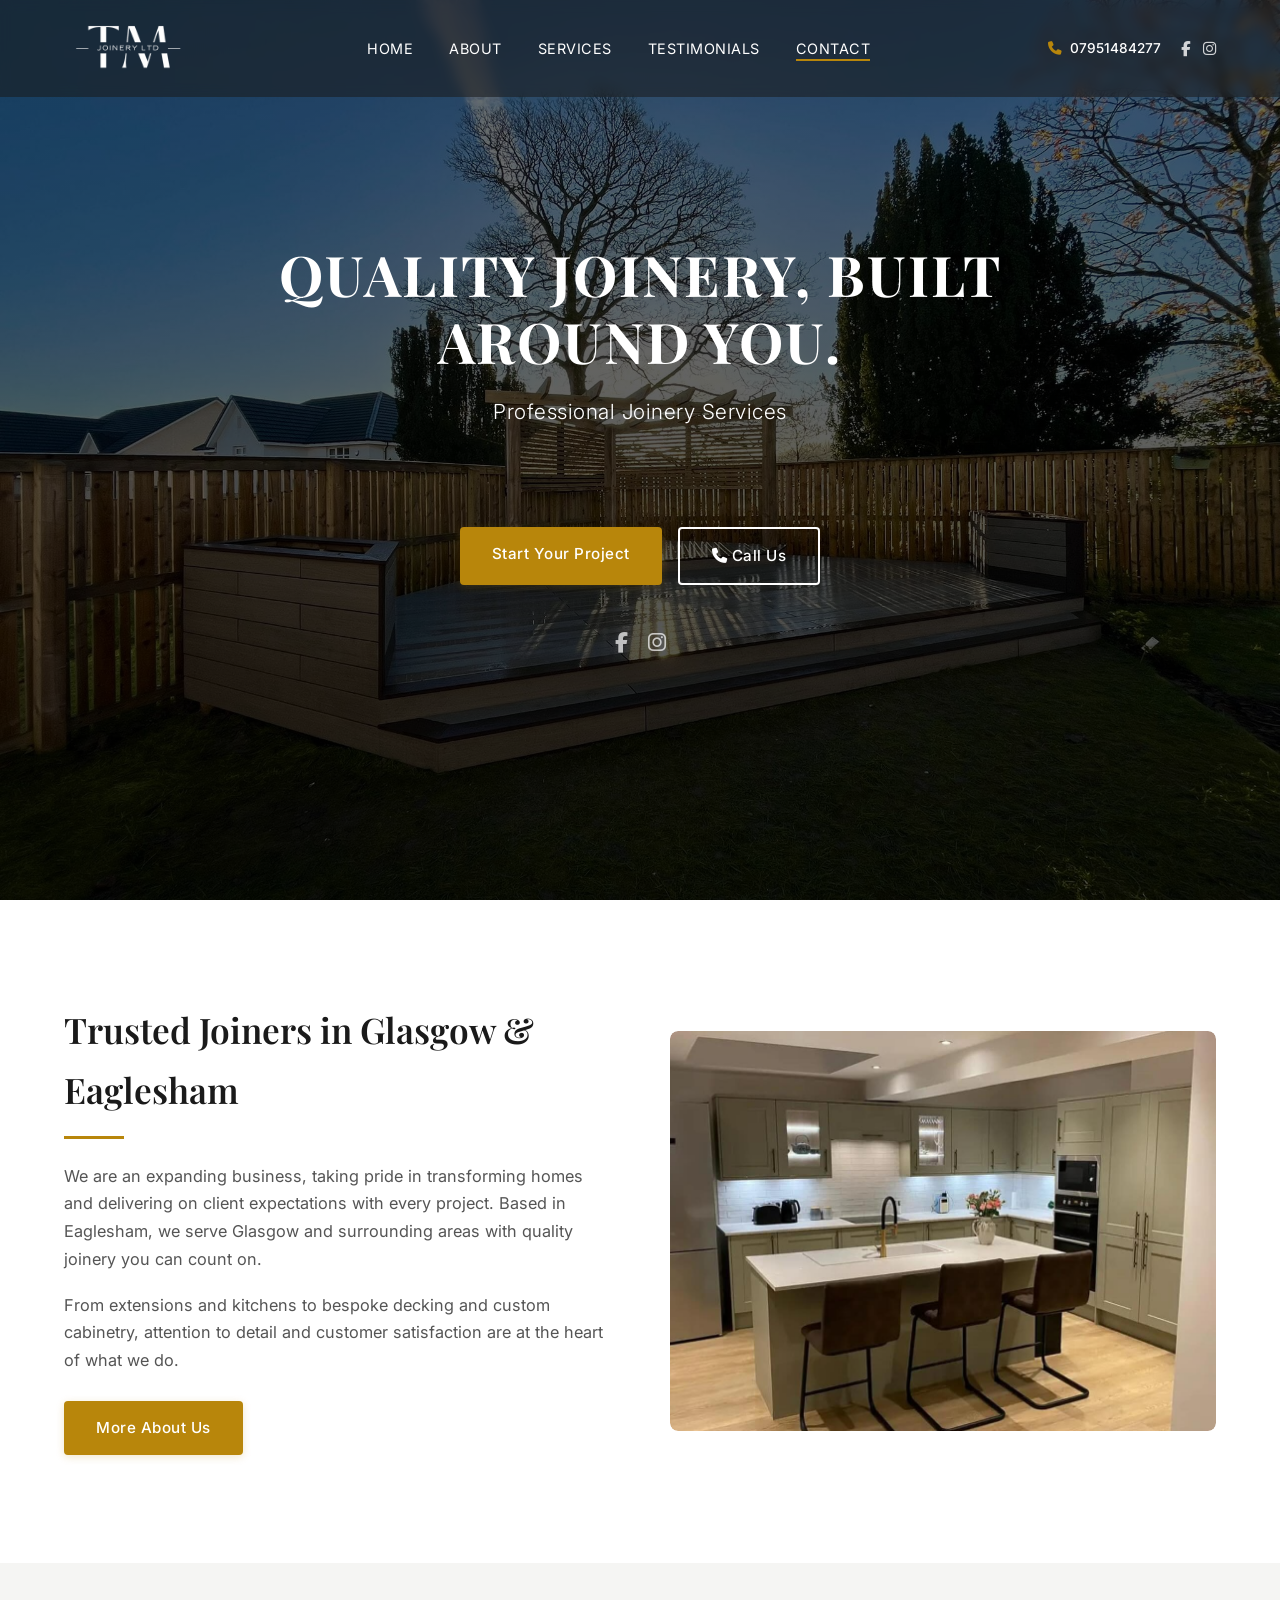
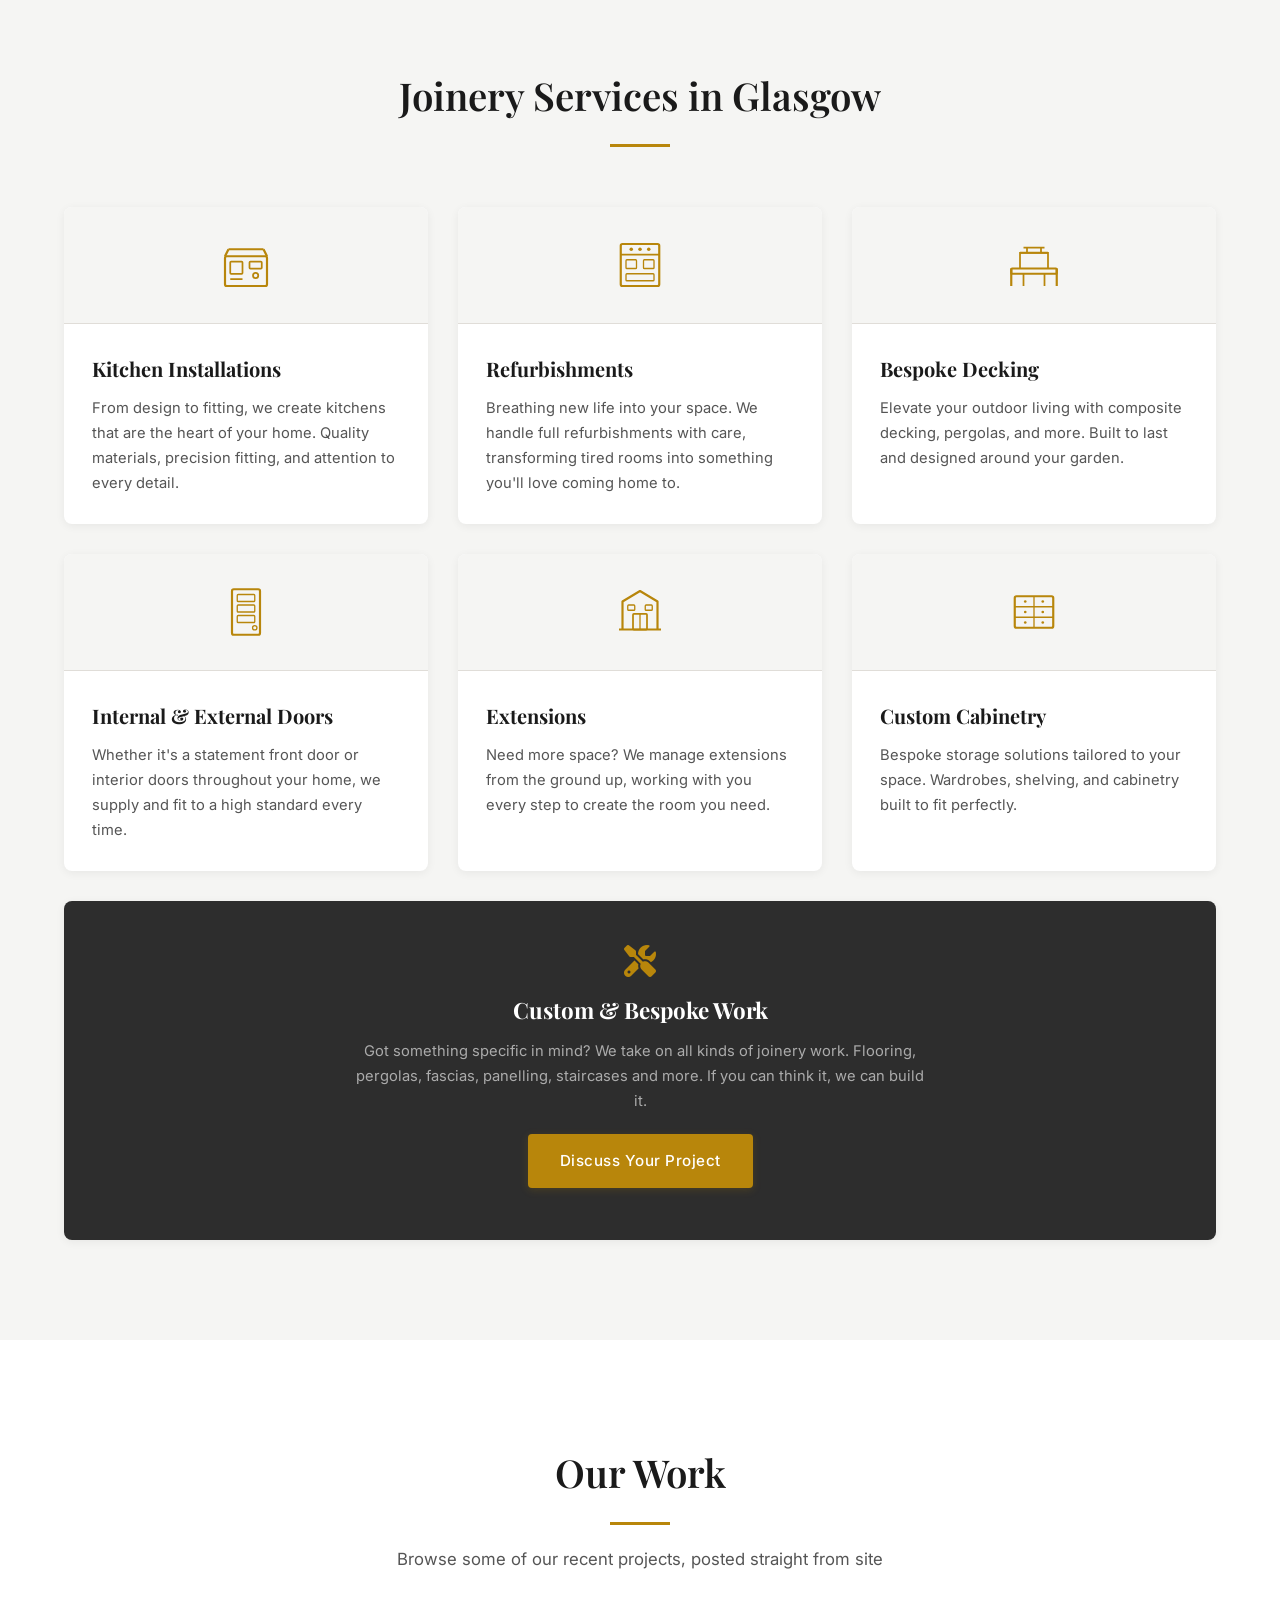
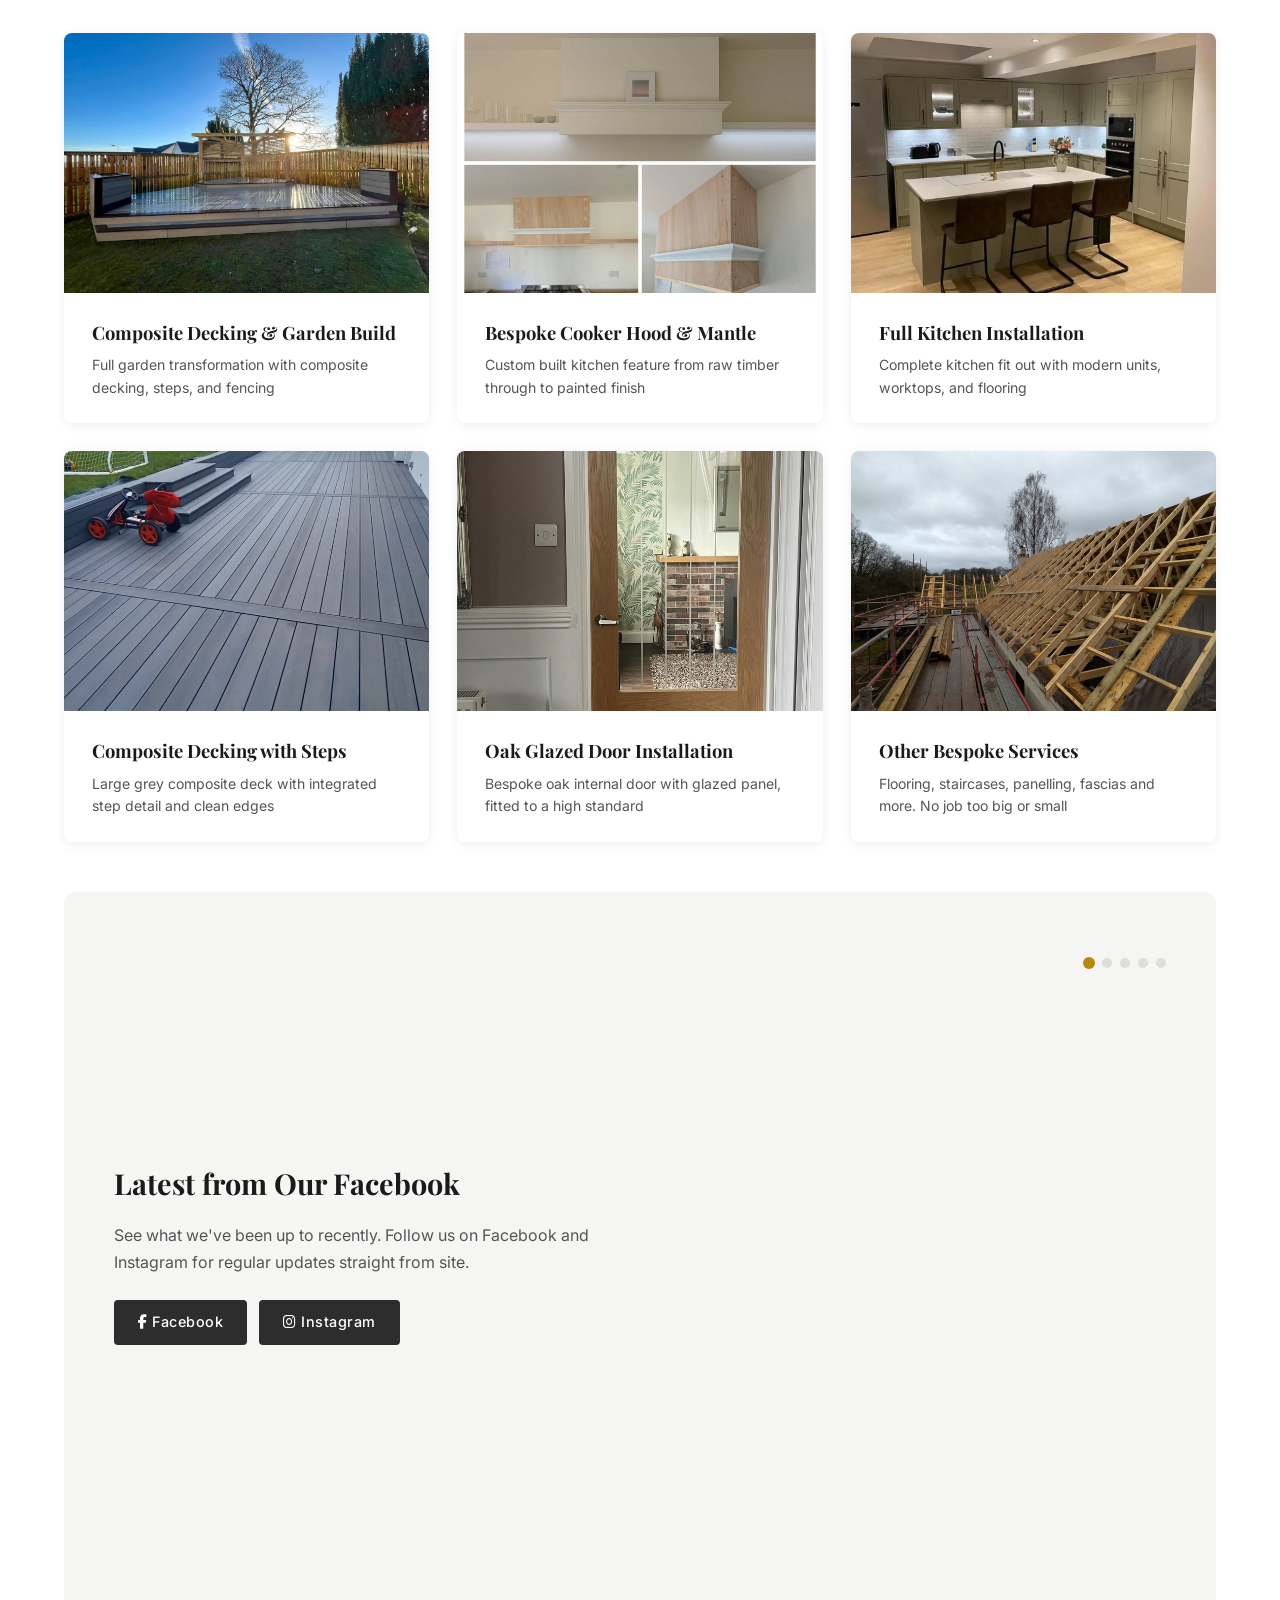
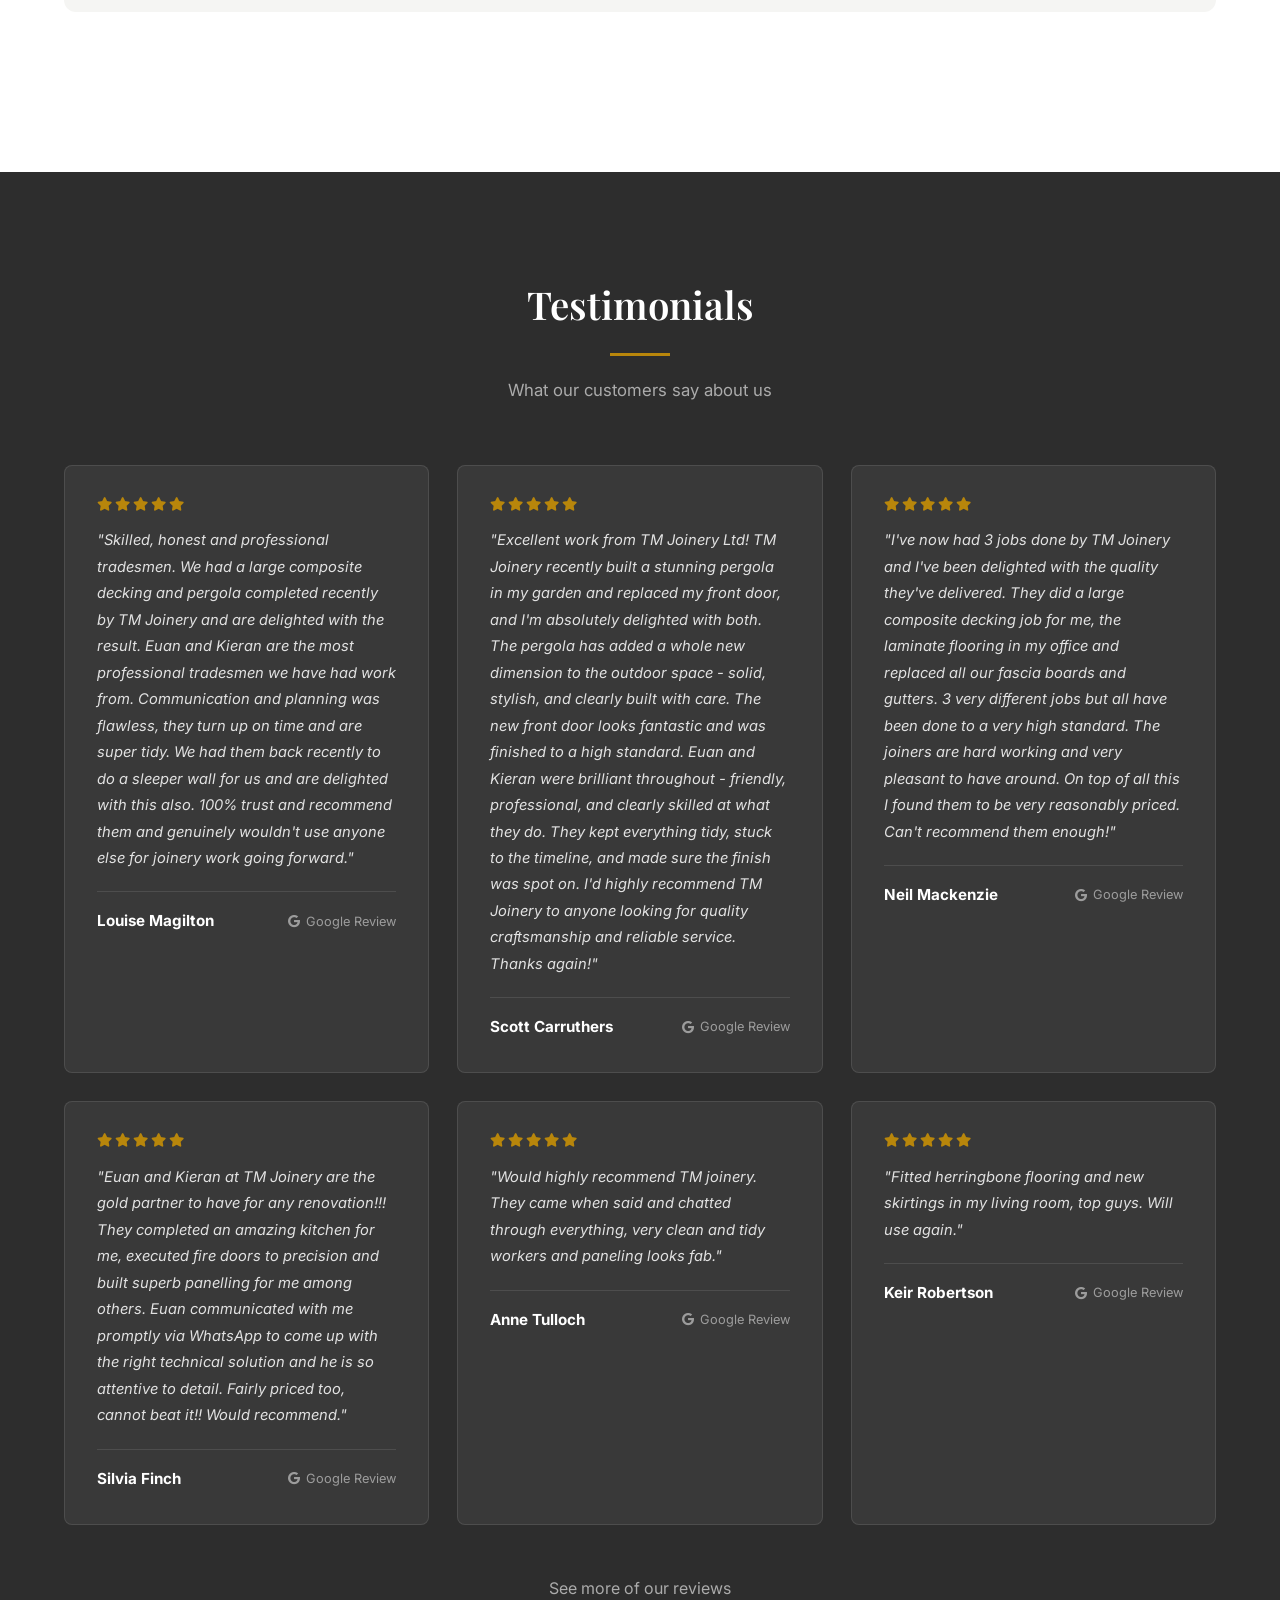
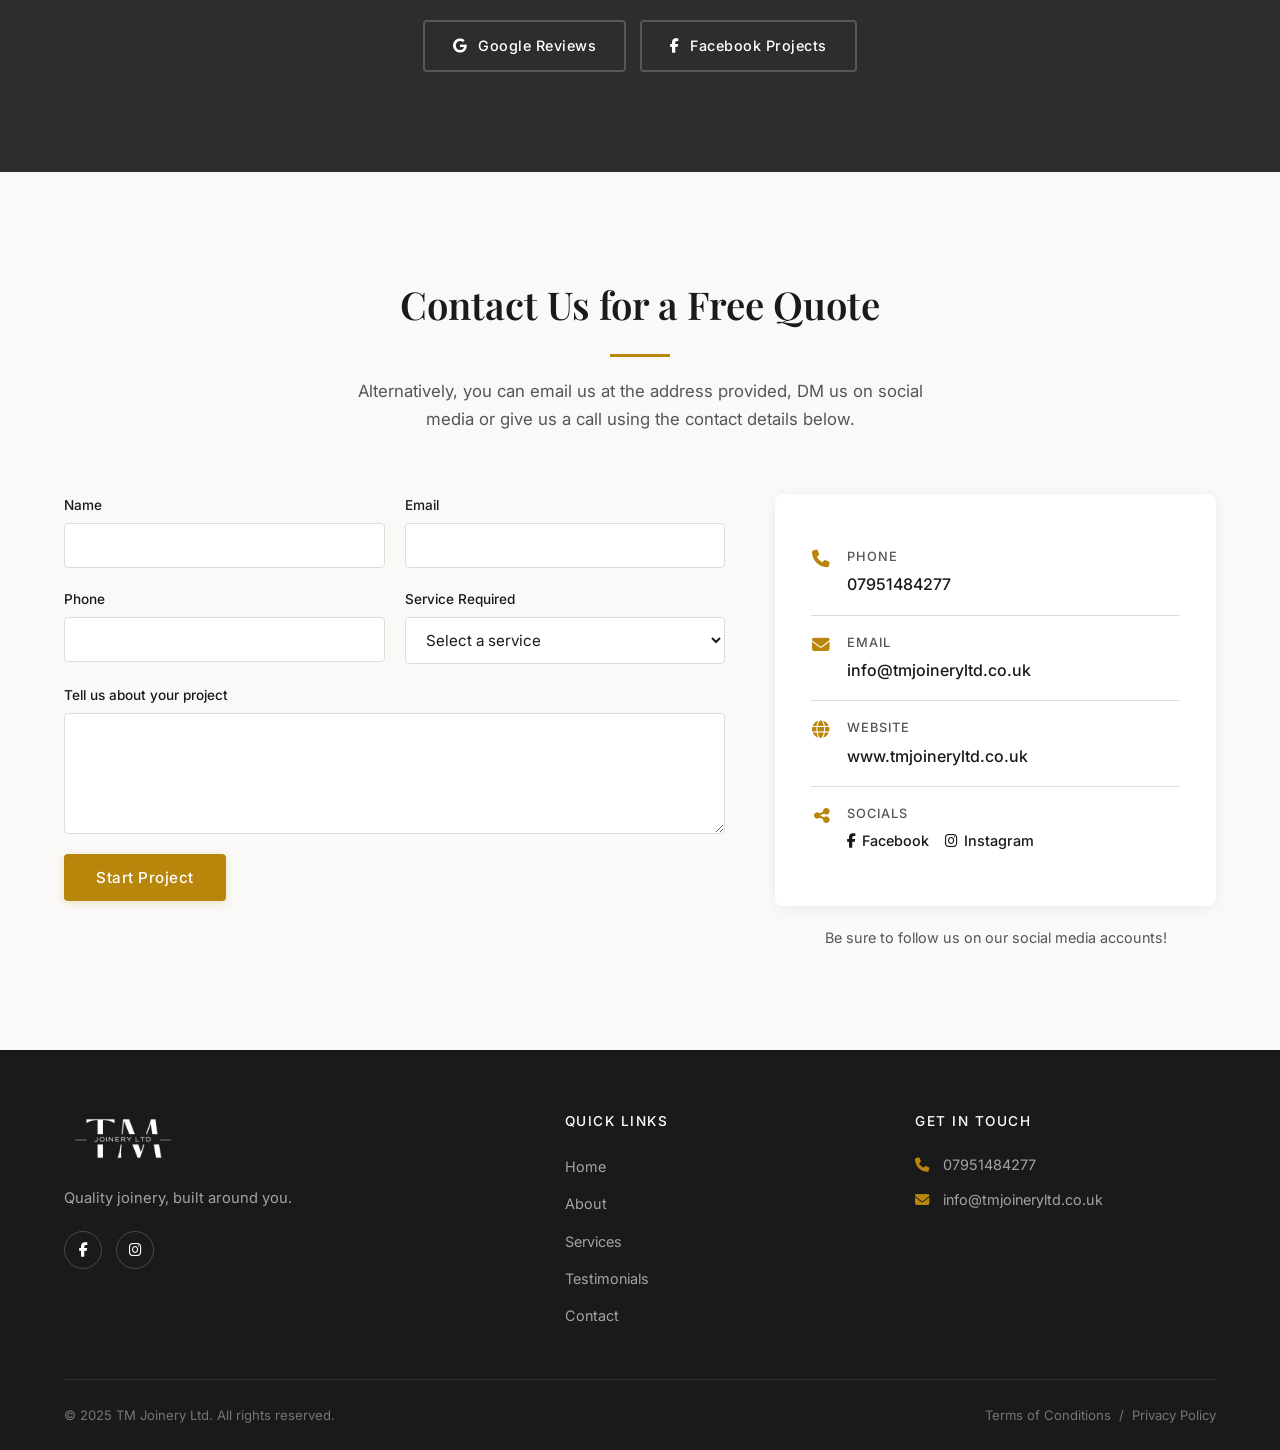
==== commit 4c4ddb72: "Replace service card images with SVG icons Each service now has a clean, minimal SVG icon instead of" ====
--- a/index.html
+++ b/index.html
@@ -259,8 +259,17 @@
             </div>
             <div class="services-grid">
                 <div class="service-card">
-                    <div class="service-img">
-                        <img src="Assets/Pics/FB/484621518_17917018698072659_4618935820180916962_n.jpg" alt="Fitted kitchen installation in Glasgow by TM Joinery - grey units with modern appliances" loading="lazy">
+                    <div class="service-icon">
+                        <svg viewBox="0 0 64 64" fill="none" xmlns="http://www.w3.org/2000/svg">
+                            <rect x="8" y="22" width="48" height="34" rx="2" stroke="currentColor" stroke-width="2.5"/>
+                            <rect x="14" y="28" width="14" height="14" rx="1" stroke="currentColor" stroke-width="2"/>
+                            <line x1="14" y1="48" x2="28" y2="48" stroke="currentColor" stroke-width="2"/>
+                            <rect x="36" y="28" width="14" height="8" rx="1" stroke="currentColor" stroke-width="2"/>
+                            <circle cx="43" cy="44" r="3" stroke="currentColor" stroke-width="2"/>
+                            <line x1="8" y1="22" x2="12" y2="14" stroke="currentColor" stroke-width="2.5"/>
+                            <line x1="56" y1="22" x2="52" y2="14" stroke="currentColor" stroke-width="2.5"/>
+                            <line x1="12" y1="14" x2="52" y2="14" stroke="currentColor" stroke-width="2.5"/>
+                        </svg>
                     </div>
                     <div class="service-content">
                         <h3>Kitchen Installations</h3>
@@ -268,8 +277,17 @@
                     </div>
                 </div>
                 <div class="service-card">
-                    <div class="service-img">
-                        <img src="Assets/Pics/FB/467426615_122101286342630023_7609883616094054578_n.jpg" alt="Home refurbishment in Glasgow by TM Joinery - modern kitchen with island and bar seating" loading="lazy">
+                    <div class="service-icon">
+                        <svg viewBox="0 0 64 64" fill="none" xmlns="http://www.w3.org/2000/svg">
+                            <rect x="10" y="8" width="44" height="48" rx="2" stroke="currentColor" stroke-width="2.5"/>
+                            <line x1="10" y1="20" x2="54" y2="20" stroke="currentColor" stroke-width="2"/>
+                            <rect x="16" y="26" width="12" height="10" rx="1" stroke="currentColor" stroke-width="1.5"/>
+                            <rect x="36" y="26" width="12" height="10" rx="1" stroke="currentColor" stroke-width="1.5"/>
+                            <rect x="16" y="42" width="32" height="8" rx="1" stroke="currentColor" stroke-width="1.5"/>
+                            <circle cx="22" cy="14" r="2" fill="currentColor"/>
+                            <circle cx="32" cy="14" r="2" fill="currentColor"/>
+                            <circle cx="42" cy="14" r="2" fill="currentColor"/>
+                        </svg>
                     </div>
                     <div class="service-content">
                         <h3>Refurbishments</h3>
@@ -277,8 +295,19 @@
                     </div>
                 </div>
                 <div class="service-card">
-                    <div class="service-img">
-                        <img src="Assets/Pics/FB/GARD FINISHED.jpg" alt="Bespoke composite decking installation in Glasgow by TM Joinery with pergola and garden landscaping" loading="lazy">
+                    <div class="service-icon">
+                        <svg viewBox="0 0 64 64" fill="none" xmlns="http://www.w3.org/2000/svg">
+                            <rect x="6" y="36" width="52" height="6" rx="1" stroke="currentColor" stroke-width="2.5"/>
+                            <line x1="6" y1="36" x2="6" y2="56" stroke="currentColor" stroke-width="2.5"/>
+                            <line x1="58" y1="36" x2="58" y2="56" stroke="currentColor" stroke-width="2.5"/>
+                            <line x1="20" y1="42" x2="20" y2="56" stroke="currentColor" stroke-width="2"/>
+                            <line x1="44" y1="42" x2="44" y2="56" stroke="currentColor" stroke-width="2"/>
+                            <path d="M16 36 L16 18 L48 18 L48 36" stroke="currentColor" stroke-width="2"/>
+                            <line x1="16" y1="18" x2="48" y2="18" stroke="currentColor" stroke-width="2.5"/>
+                            <line x1="24" y1="18" x2="24" y2="12" stroke="currentColor" stroke-width="2"/>
+                            <line x1="40" y1="18" x2="40" y2="12" stroke="currentColor" stroke-width="2"/>
+                            <line x1="20" y1="12" x2="44" y2="12" stroke="currentColor" stroke-width="2"/>
+                        </svg>
                     </div>
                     <div class="service-content">
                         <h3>Bespoke Decking</h3>
@@ -286,8 +315,14 @@
                     </div>
                 </div>
                 <div class="service-card">
-                    <div class="service-img">
-                        <img src="Assets/Pics/FB/463657122_17898323796072659_1747032525059321779_n.jpg" alt="Oak glazed internal door fitted by TM Joinery in Glasgow" loading="lazy">
+                    <div class="service-icon">
+                        <svg viewBox="0 0 64 64" fill="none" xmlns="http://www.w3.org/2000/svg">
+                            <rect x="16" y="6" width="32" height="52" rx="2" stroke="currentColor" stroke-width="2.5"/>
+                            <rect x="22" y="12" width="20" height="8" rx="1" stroke="currentColor" stroke-width="1.5"/>
+                            <rect x="22" y="24" width="20" height="8" rx="1" stroke="currentColor" stroke-width="1.5"/>
+                            <rect x="22" y="36" width="20" height="8" rx="1" stroke="currentColor" stroke-width="1.5"/>
+                            <circle cx="42" cy="50" r="2.5" stroke="currentColor" stroke-width="1.5"/>
+                        </svg>
                     </div>
                     <div class="service-content">
                         <h3>Internal &amp; External Doors</h3>
@@ -295,8 +330,15 @@
                     </div>
                 </div>
                 <div class="service-card">
-                    <div class="service-img">
-                        <img src="Assets/Pics/FB/497156757_17922934647072659_5114307867571970260_n.jpg" alt="Home extension subframe construction in Glasgow by TM Joinery" loading="lazy">
+                    <div class="service-icon">
+                        <svg viewBox="0 0 64 64" fill="none" xmlns="http://www.w3.org/2000/svg">
+                            <path d="M12 52 L12 20 L32 8 L52 20 L52 52" stroke="currentColor" stroke-width="2.5" stroke-linejoin="round"/>
+                            <line x1="8" y1="52" x2="56" y2="52" stroke="currentColor" stroke-width="2.5"/>
+                            <rect x="24" y="34" width="16" height="18" rx="1" stroke="currentColor" stroke-width="2"/>
+                            <line x1="32" y1="34" x2="32" y2="52" stroke="currentColor" stroke-width="1.5"/>
+                            <rect x="18" y="24" width="8" height="6" rx="1" stroke="currentColor" stroke-width="1.5"/>
+                            <rect x="38" y="24" width="8" height="6" rx="1" stroke="currentColor" stroke-width="1.5"/>
+                        </svg>
                     </div>
                     <div class="service-content">
                         <h3>Extensions</h3>
@@ -304,8 +346,19 @@
                     </div>
                 </div>
                 <div class="service-card">
-                    <div class="service-img">
-                        <img src="Assets/Pics/FB/515772789_17929178856072659_7982444539125440788_n.jpg" alt="Custom cooker hood and cabinetry build by TM Joinery Glasgow - before and after" loading="lazy">
+                    <div class="service-icon">
+                        <svg viewBox="0 0 64 64" fill="none" xmlns="http://www.w3.org/2000/svg">
+                            <rect x="10" y="14" width="44" height="36" rx="2" stroke="currentColor" stroke-width="2.5"/>
+                            <line x1="10" y1="26" x2="54" y2="26" stroke="currentColor" stroke-width="1.5"/>
+                            <line x1="10" y1="38" x2="54" y2="38" stroke="currentColor" stroke-width="1.5"/>
+                            <line x1="32" y1="14" x2="32" y2="50" stroke="currentColor" stroke-width="1.5"/>
+                            <circle cx="22" cy="20" r="1.5" fill="currentColor"/>
+                            <circle cx="42" cy="20" r="1.5" fill="currentColor"/>
+                            <circle cx="22" cy="32" r="1.5" fill="currentColor"/>
+                            <circle cx="42" cy="32" r="1.5" fill="currentColor"/>
+                            <circle cx="22" cy="44" r="1.5" fill="currentColor"/>
+                            <circle cx="42" cy="44" r="1.5" fill="currentColor"/>
+                        </svg>
                     </div>
                     <div class="service-content">
                         <h3>Custom Cabinetry</h3>
--- a/styles.css
+++ b/styles.css
@@ -480,20 +480,30 @@
     box-shadow: 0 12px 30px rgba(0, 0, 0, 0.1);
 }
 
-.service-img {
-    height: 220px;
-    overflow: hidden;
-}
-
-.service-img img {
-    width: 100%;
-    height: 100%;
-    object-fit: cover;
-    transition: transform 0.5s ease;
-}
-
-.service-card:hover .service-img img {
-    transform: scale(1.05);
+.service-icon {
+    padding: 30px;
+    display: flex;
+    align-items: center;
+    justify-content: center;
+    background: var(--color-light-grey);
+    border-bottom: 1px solid var(--color-border);
+    transition: background 0.4s ease;
+}
+
+.service-icon svg {
+    width: 56px;
+    height: 56px;
+    color: var(--color-accent);
+    transition: transform 0.4s ease, color 0.4s ease;
+}
+
+.service-card:hover .service-icon {
+    background: var(--color-charcoal);
+}
+
+.service-card:hover .service-icon svg {
+    color: var(--color-accent);
+    transform: scale(1.1);
 }
 
 .service-content {
@@ -1941,11 +1951,15 @@
         height: auto;
     }
 
-    .service-card .service-img {
-        width: 120px;
-        min-width: 120px;
-        height: auto;
-        min-height: 120px;
+    .service-icon {
+        width: 90px;
+        min-width: 90px;
+        padding: 20px;
+    }
+
+    .service-icon svg {
+        width: 40px;
+        height: 40px;
     }
 
     .service-content {
@@ -2300,9 +2314,15 @@
         font-size: 1.55rem;
     }
 
-    .service-card .service-img {
-        width: 100px;
-        min-width: 100px;
+    .service-icon {
+        width: 80px;
+        min-width: 80px;
+        padding: 16px;
+    }
+
+    .service-icon svg {
+        width: 34px;
+        height: 34px;
     }
 
     .service-content {
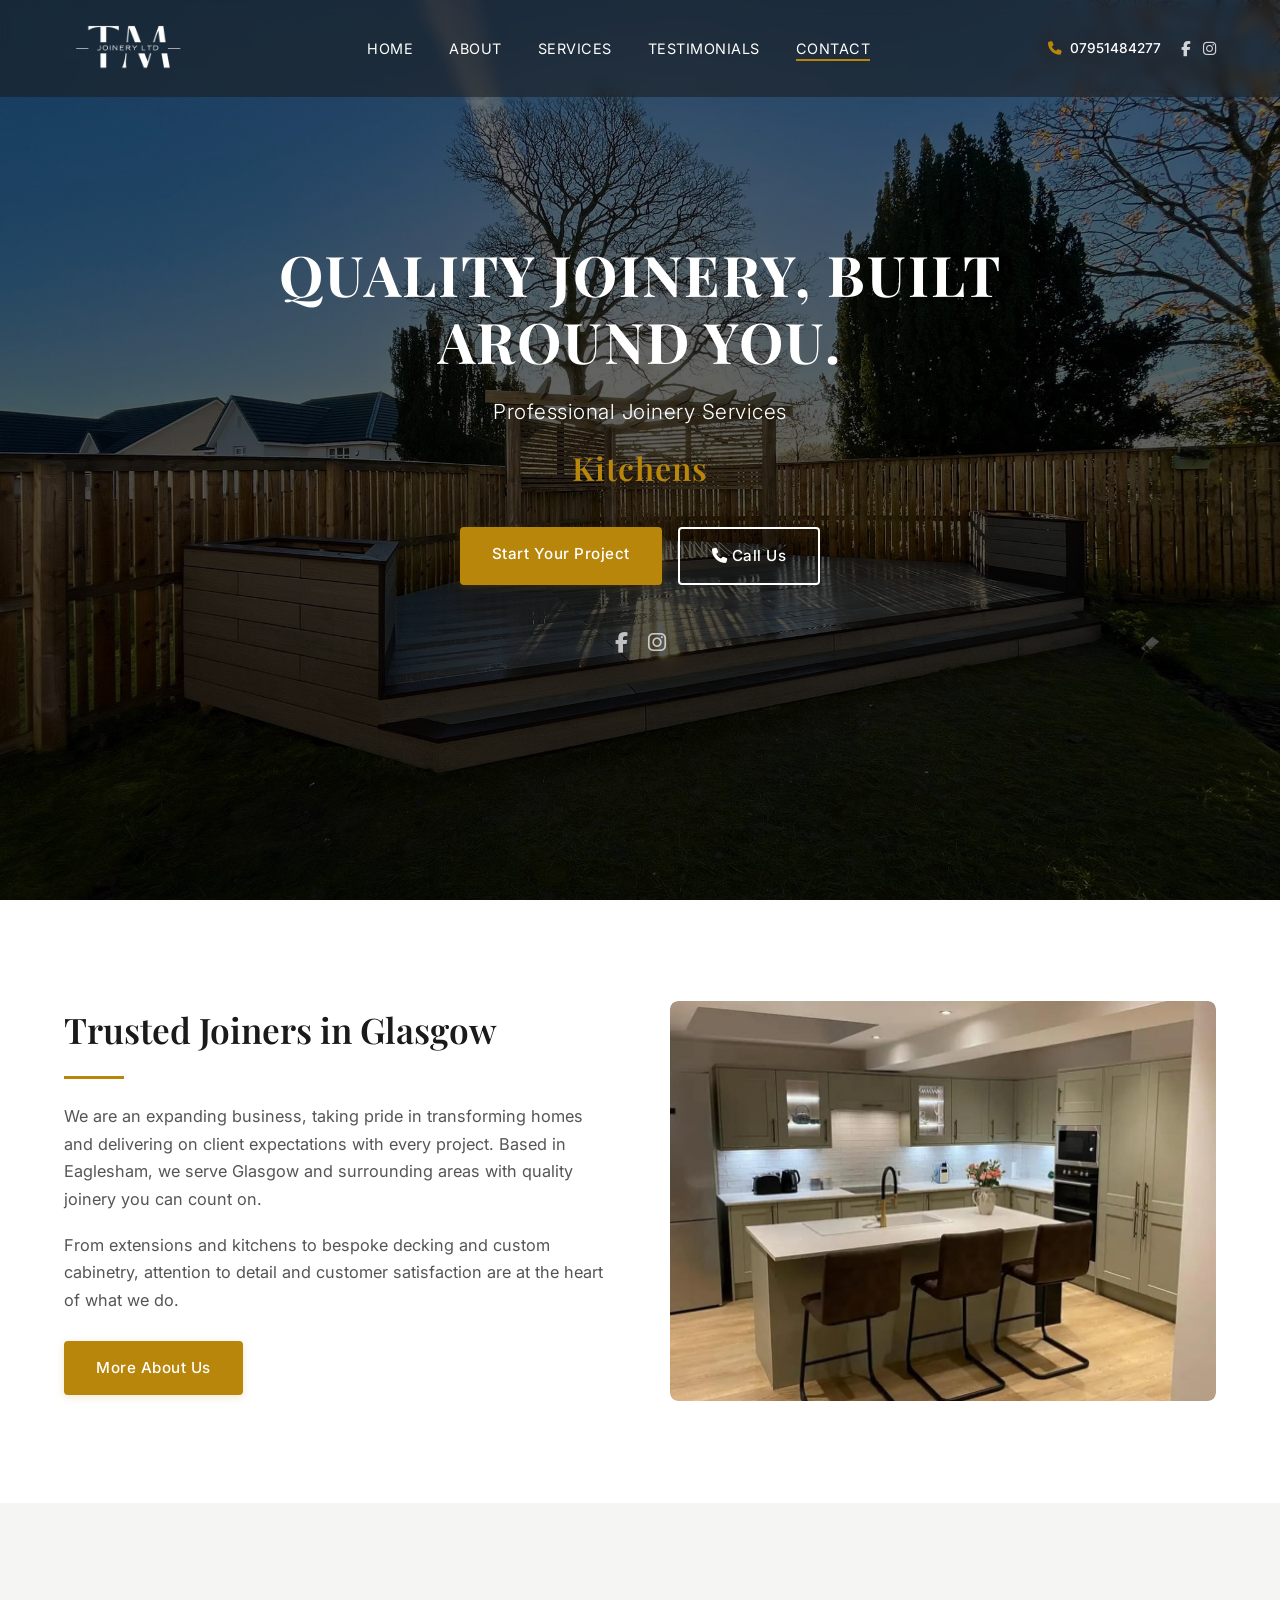
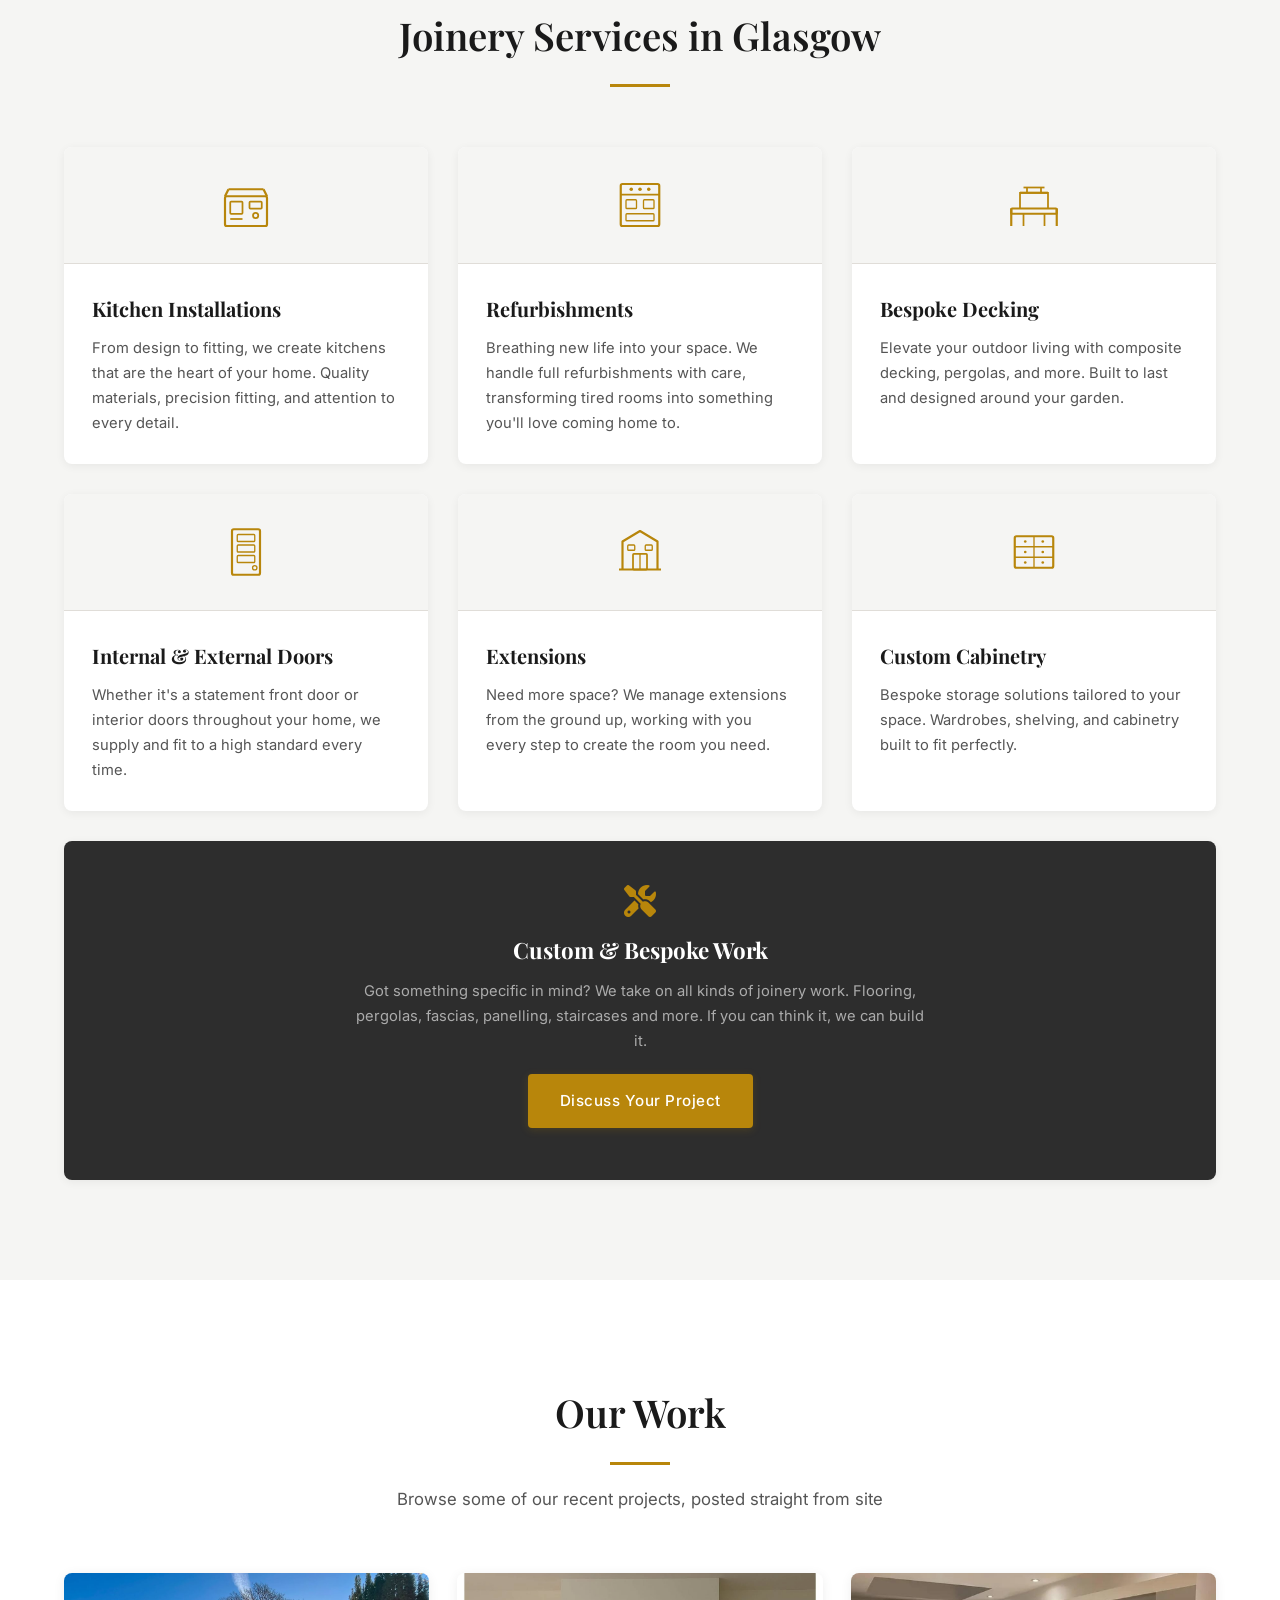
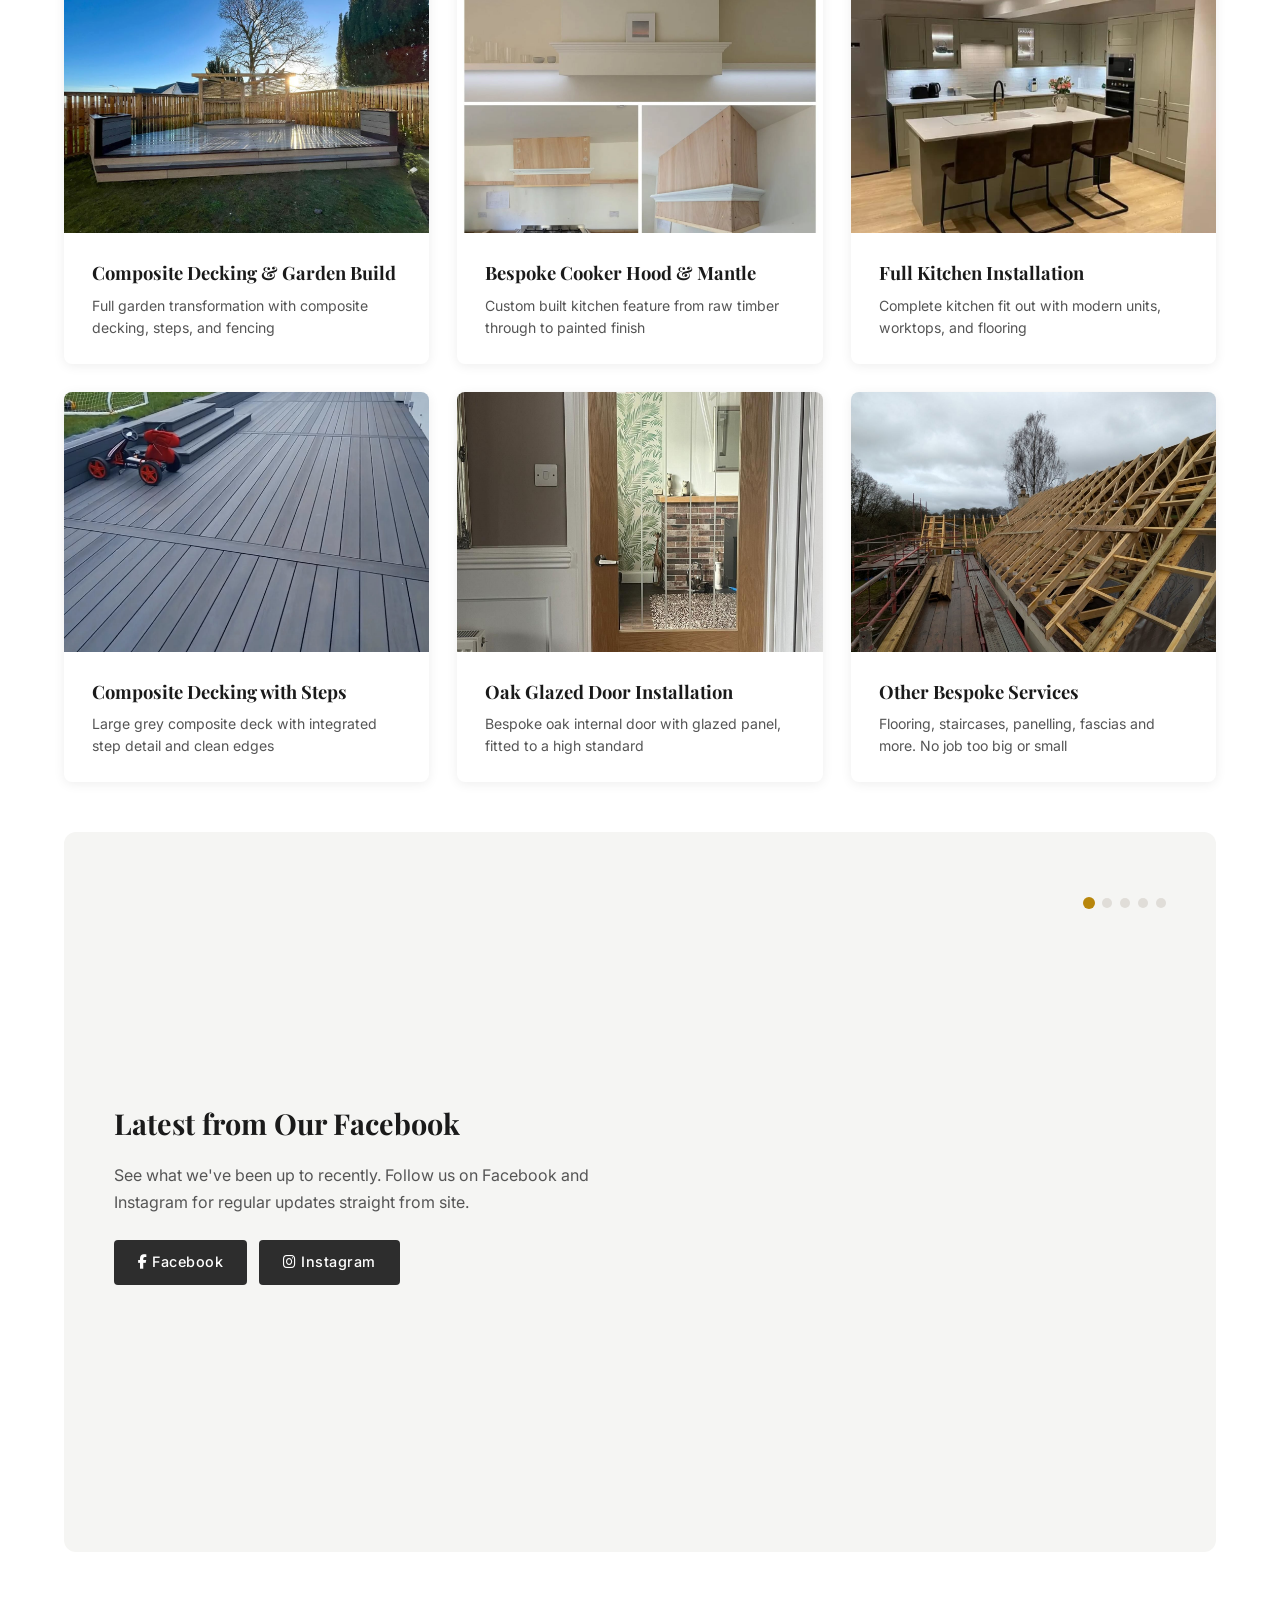
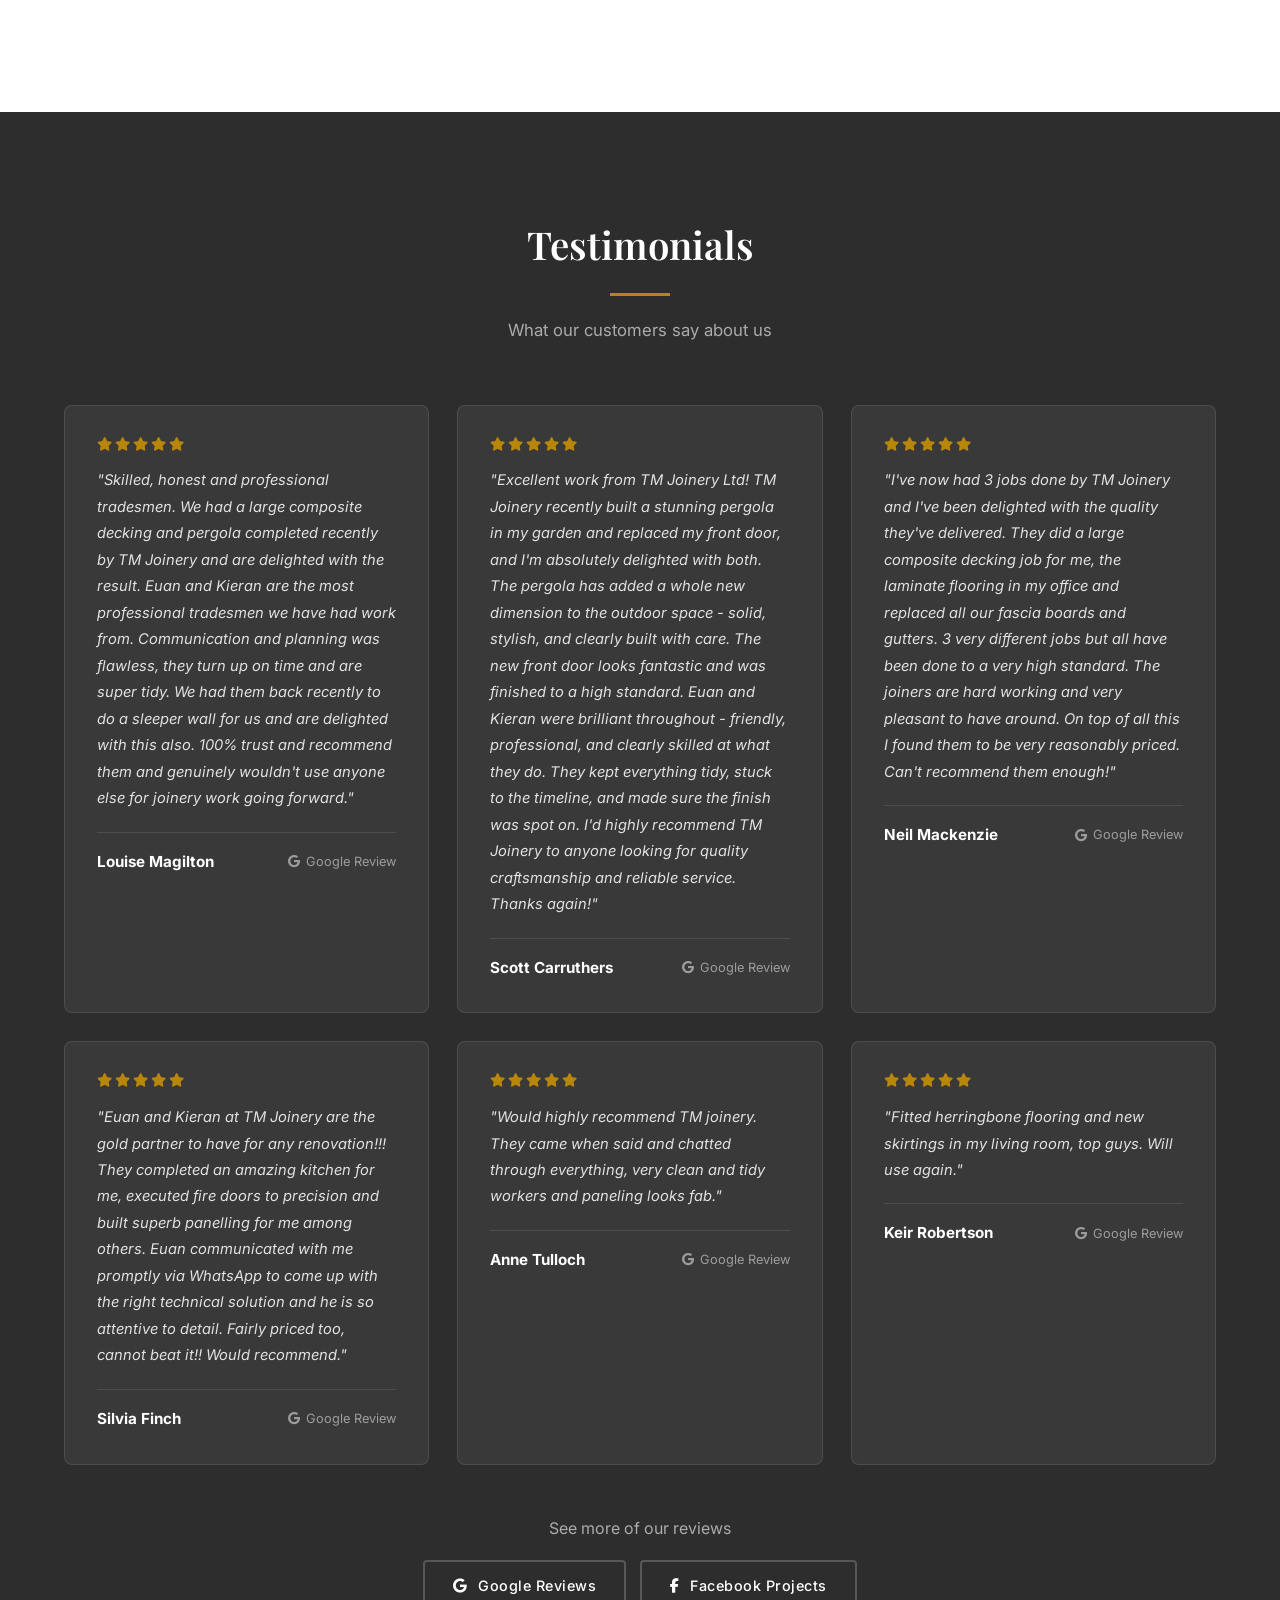
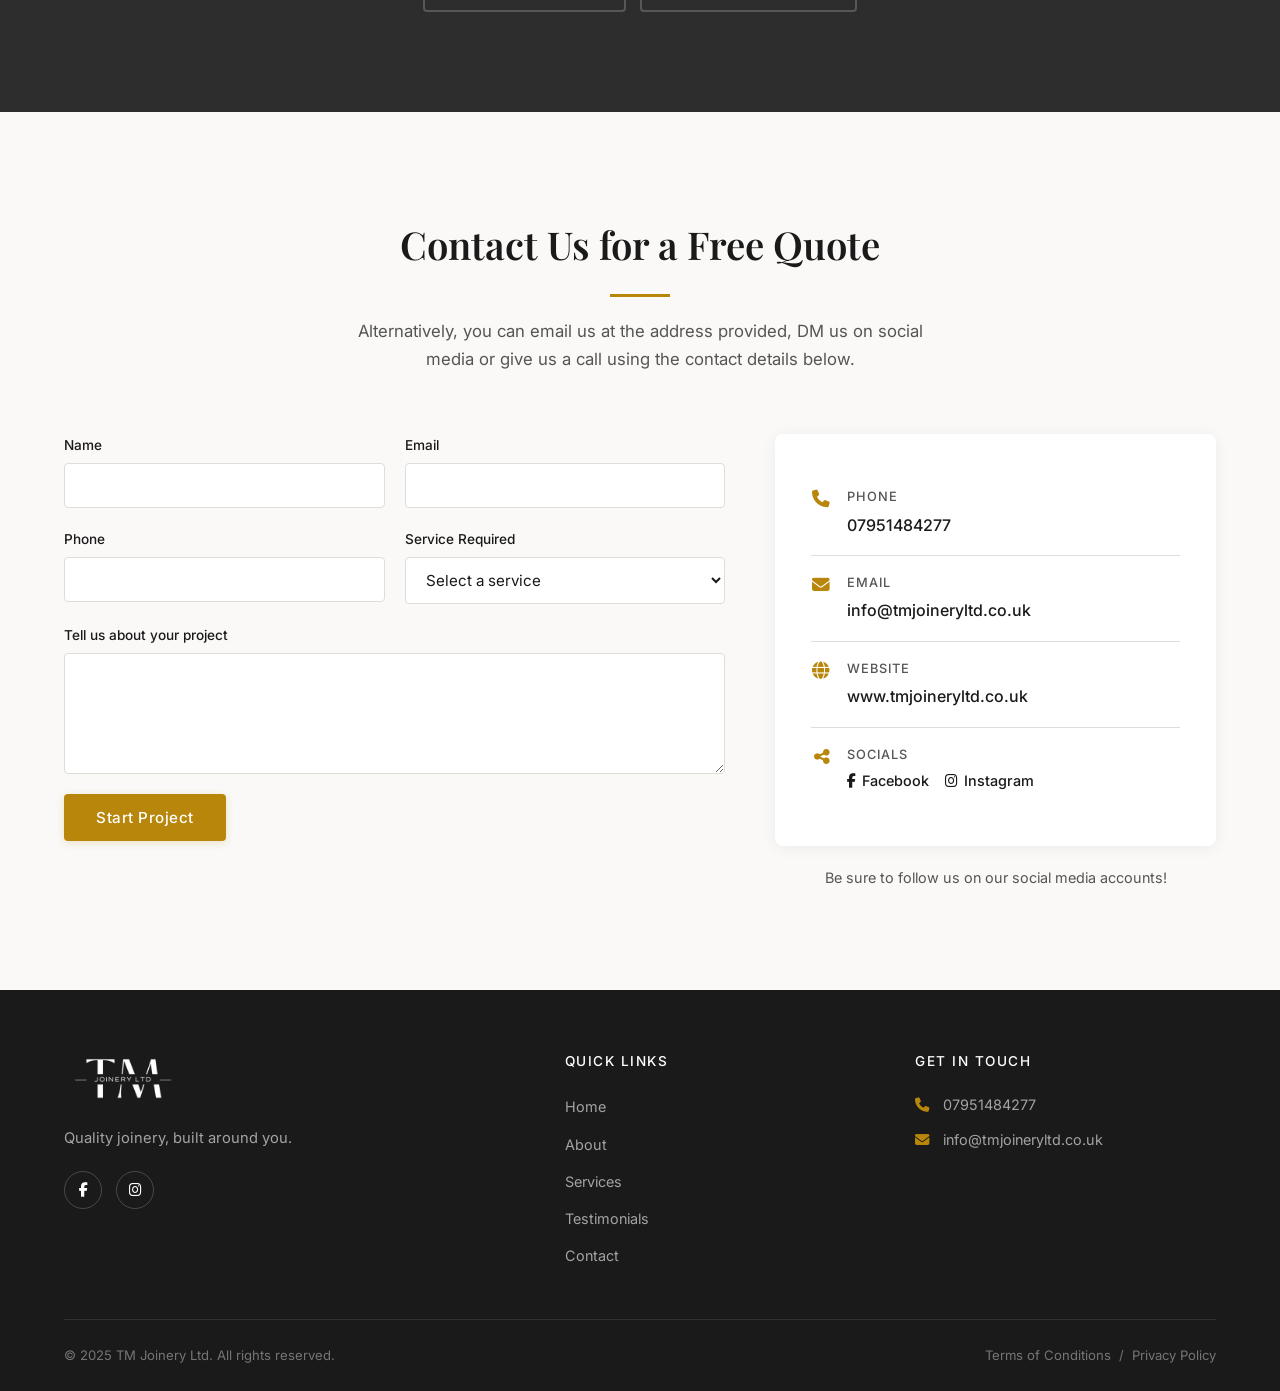
==== commit 25d44a14: "Remove Eaglesham from about intro heading Co-Authored-By: Claude Opus 4.6 (1M context) <noreply@anth" ====
--- a/index.html
+++ b/index.html
@@ -237,7 +237,7 @@
         <div class="container">
             <div class="about-intro-grid">
                 <div class="about-intro-text">
-                    <h2>Trusted Joiners in Glasgow &amp; Eaglesham</h2>
+                    <h2>Trusted Joiners in Glasgow</h2>
                     <div class="section-line section-line-left"></div>
                     <p>We are an expanding business, taking pride in transforming homes and delivering on client expectations with every project. Based in Eaglesham, we serve Glasgow and surrounding areas with quality joinery you can count on.</p>
                     <p>From extensions and kitchens to bespoke decking and custom cabinetry, attention to detail and customer satisfaction are at the heart of what we do.</p>
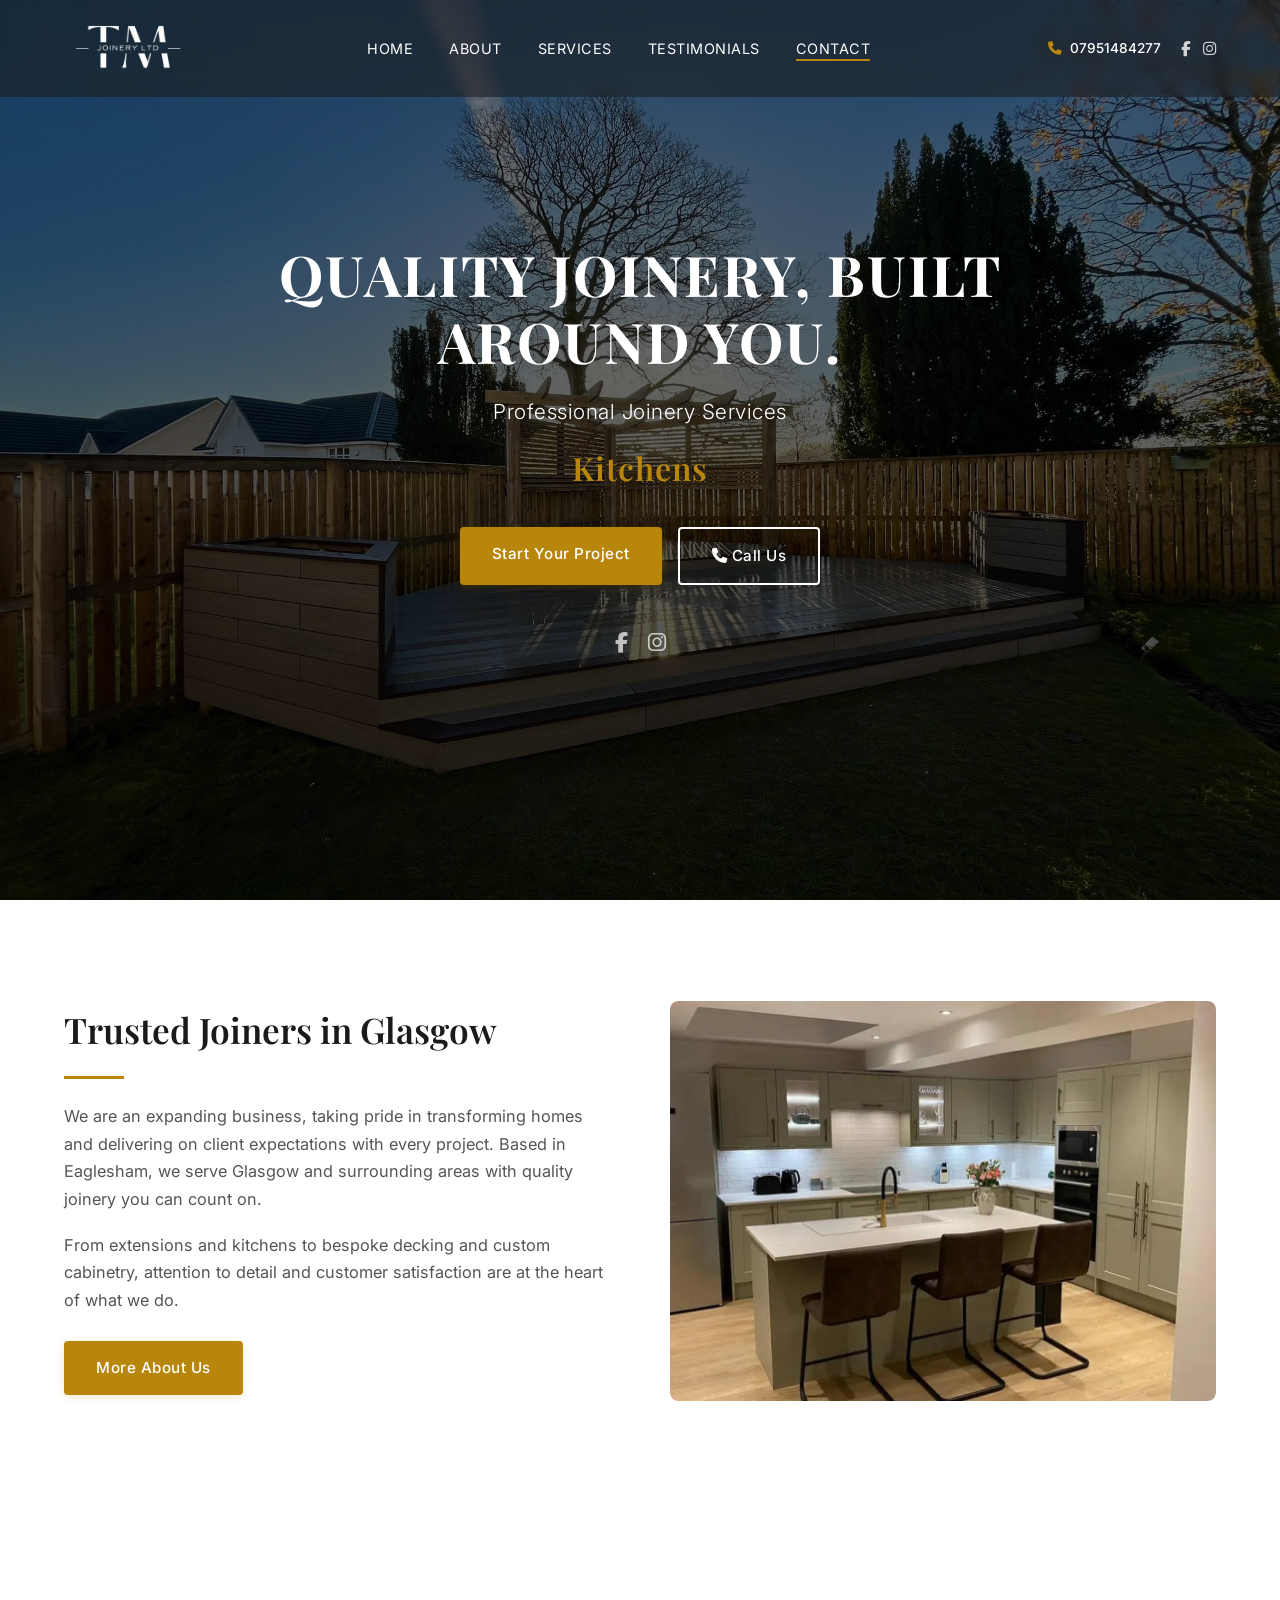
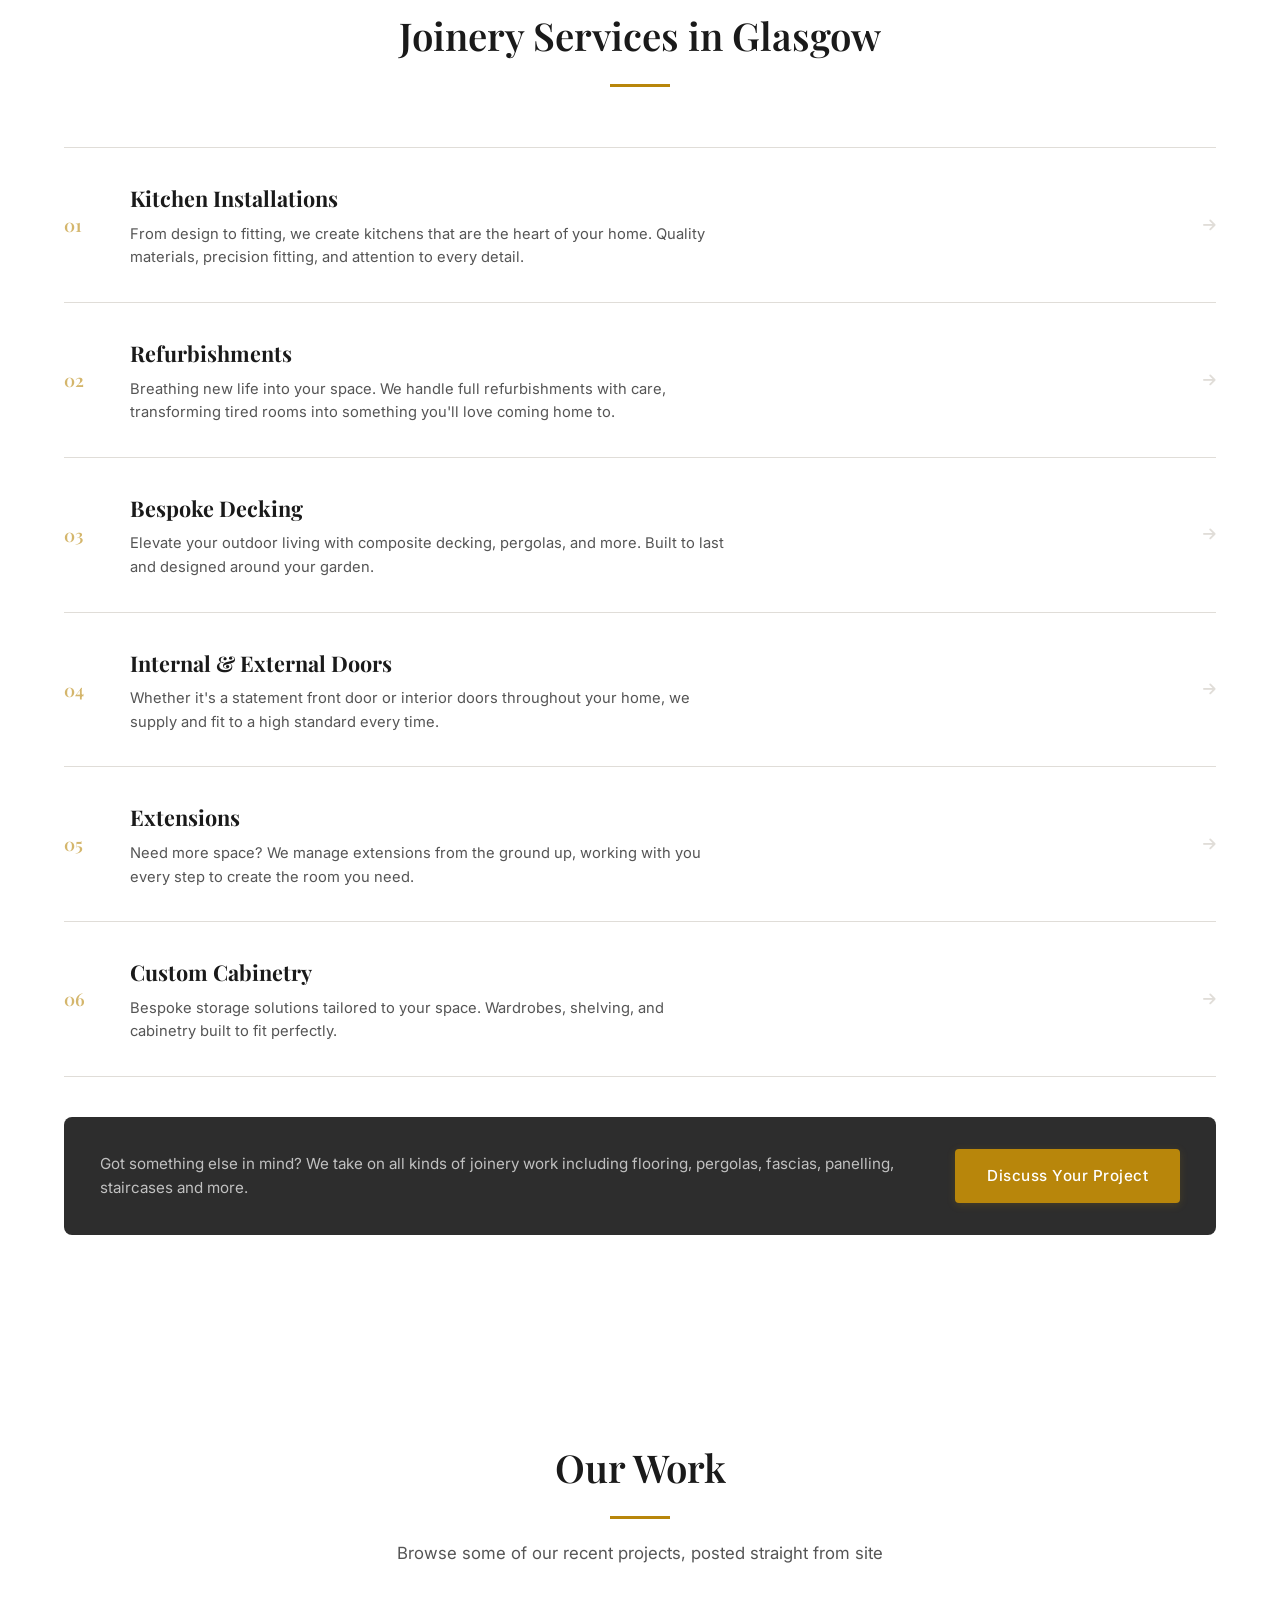
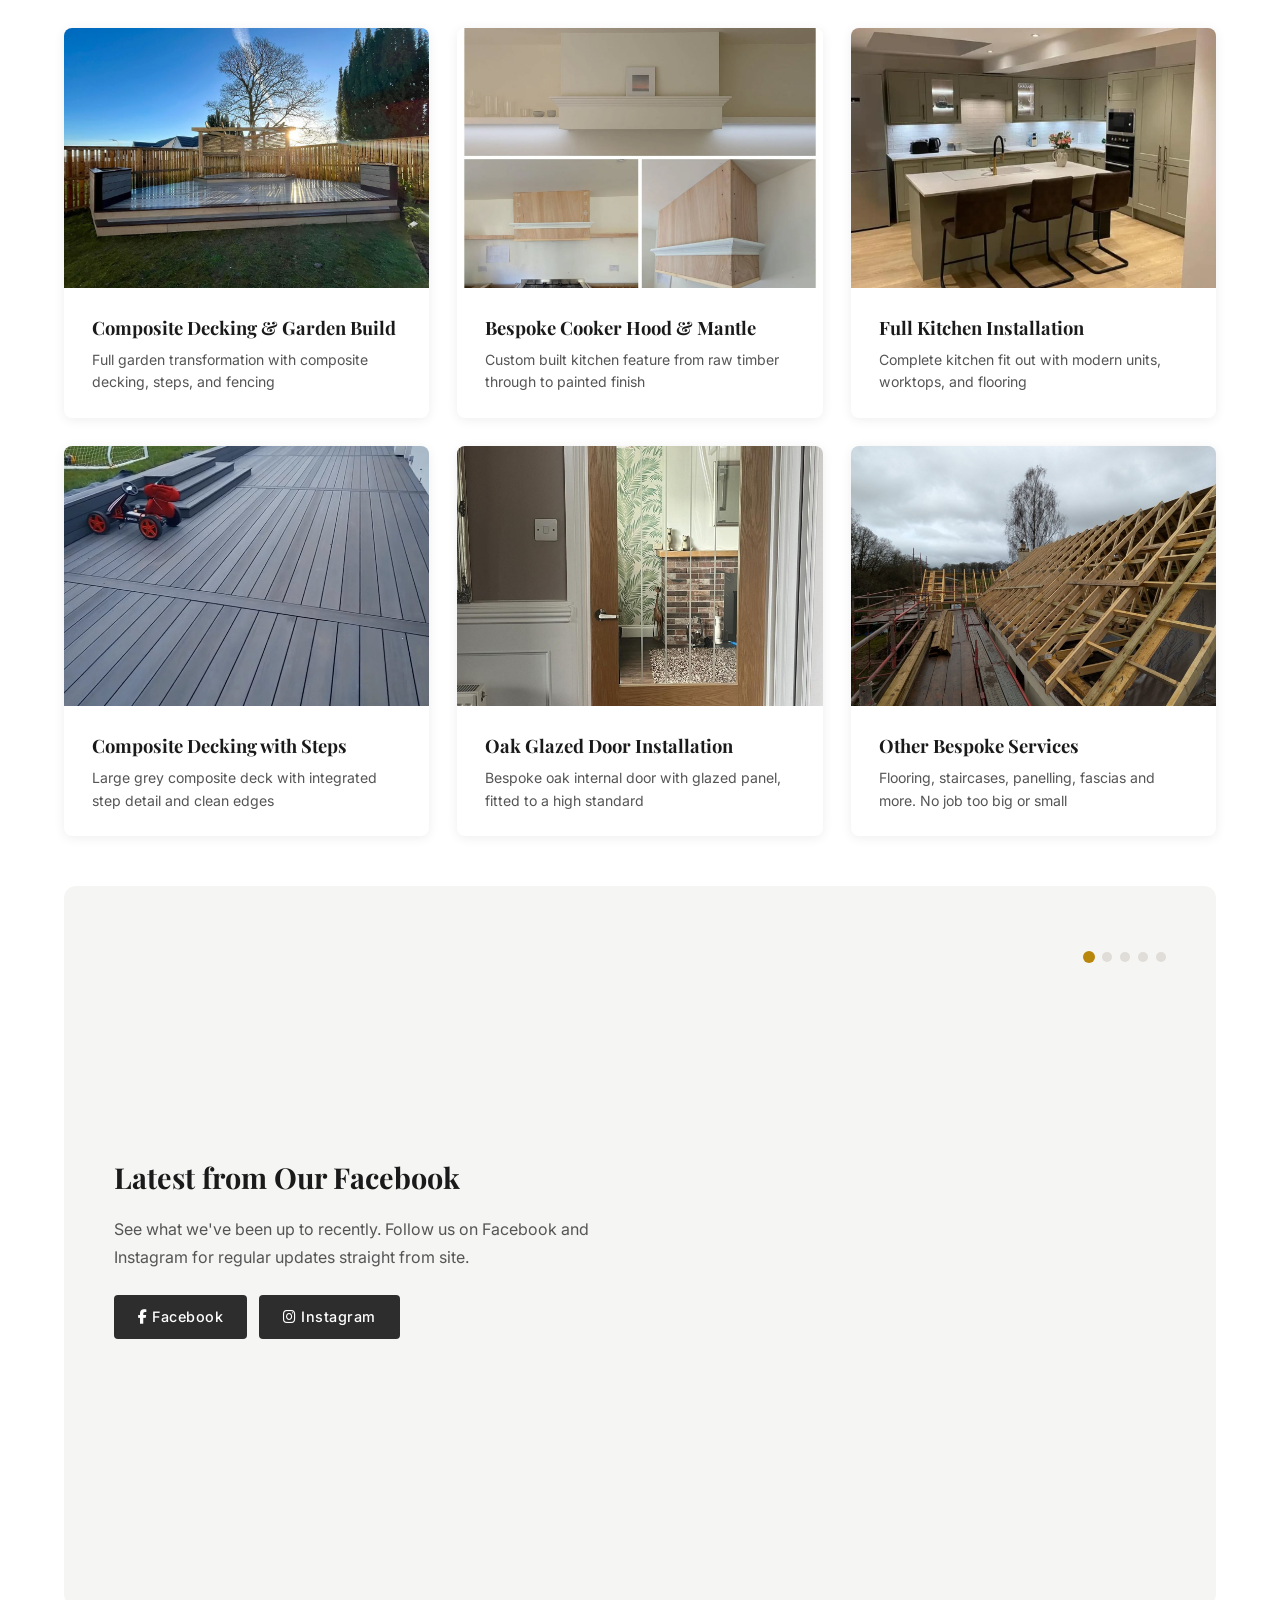
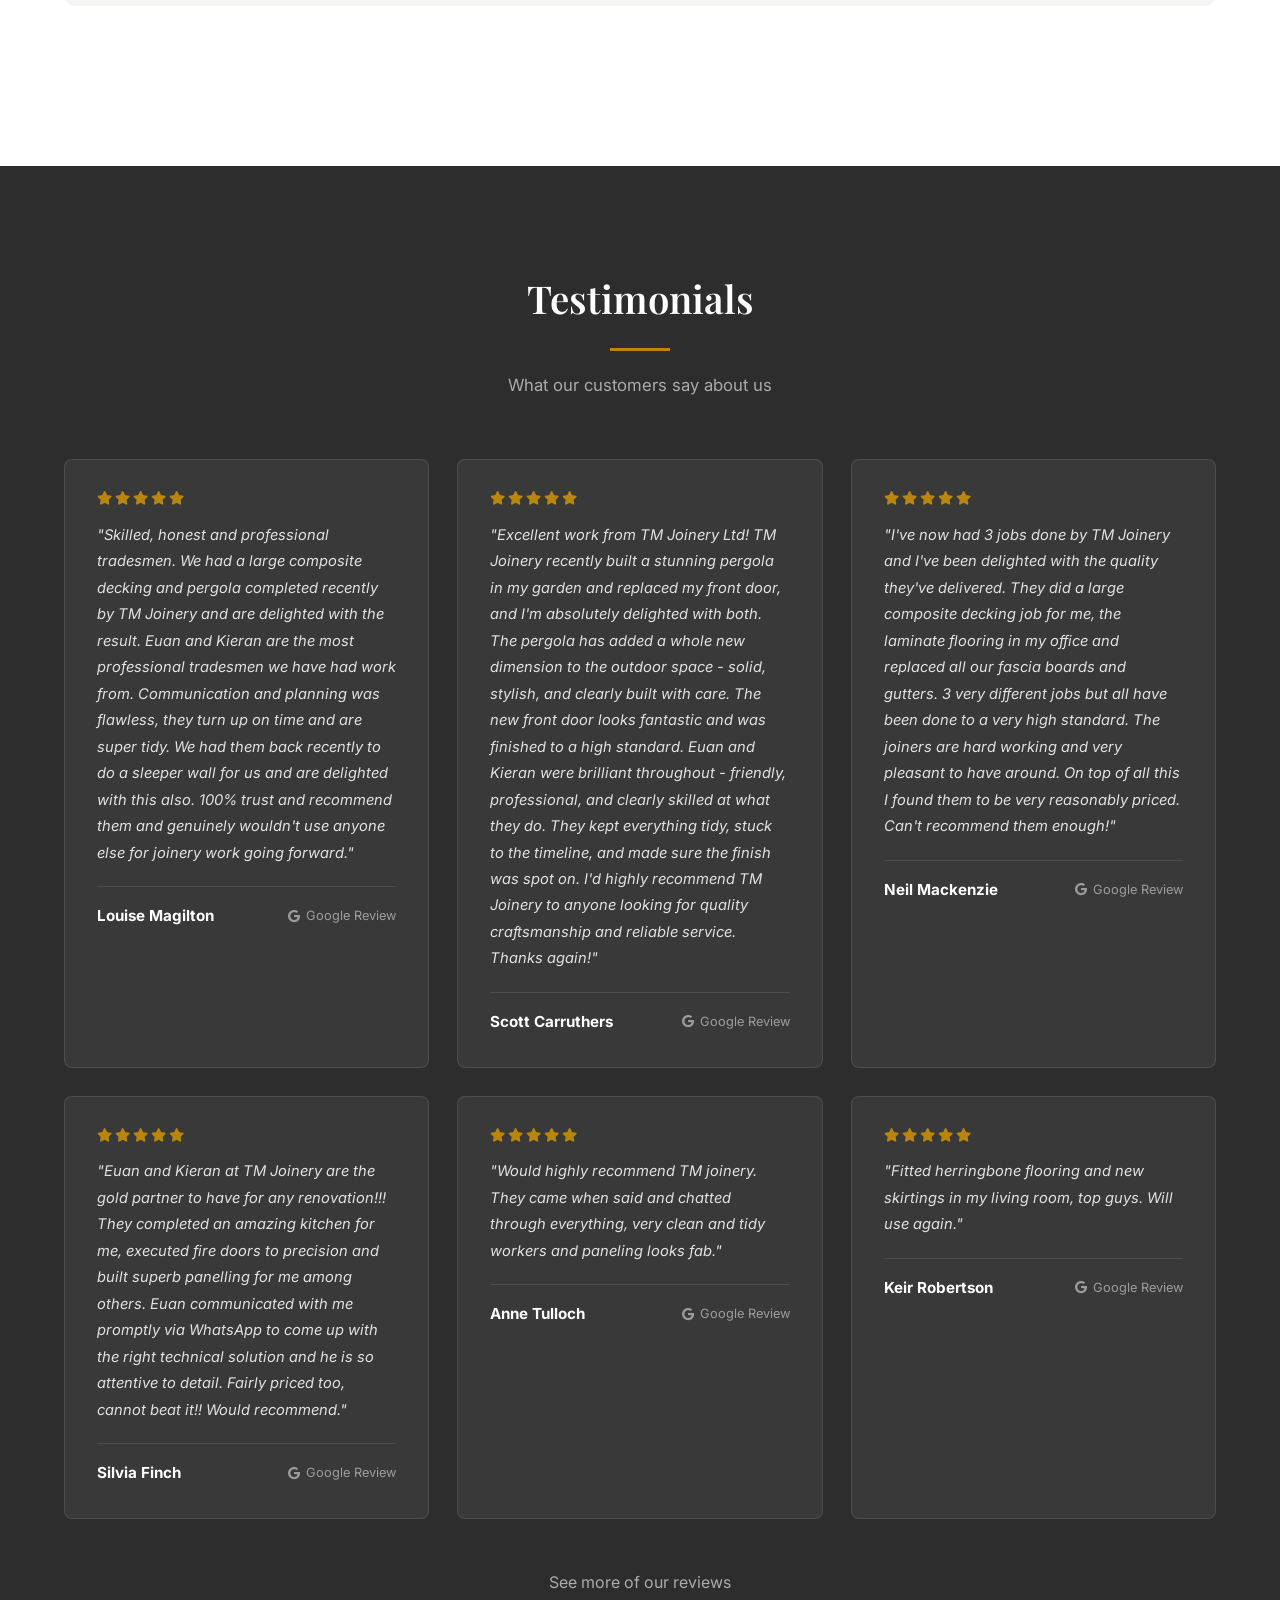
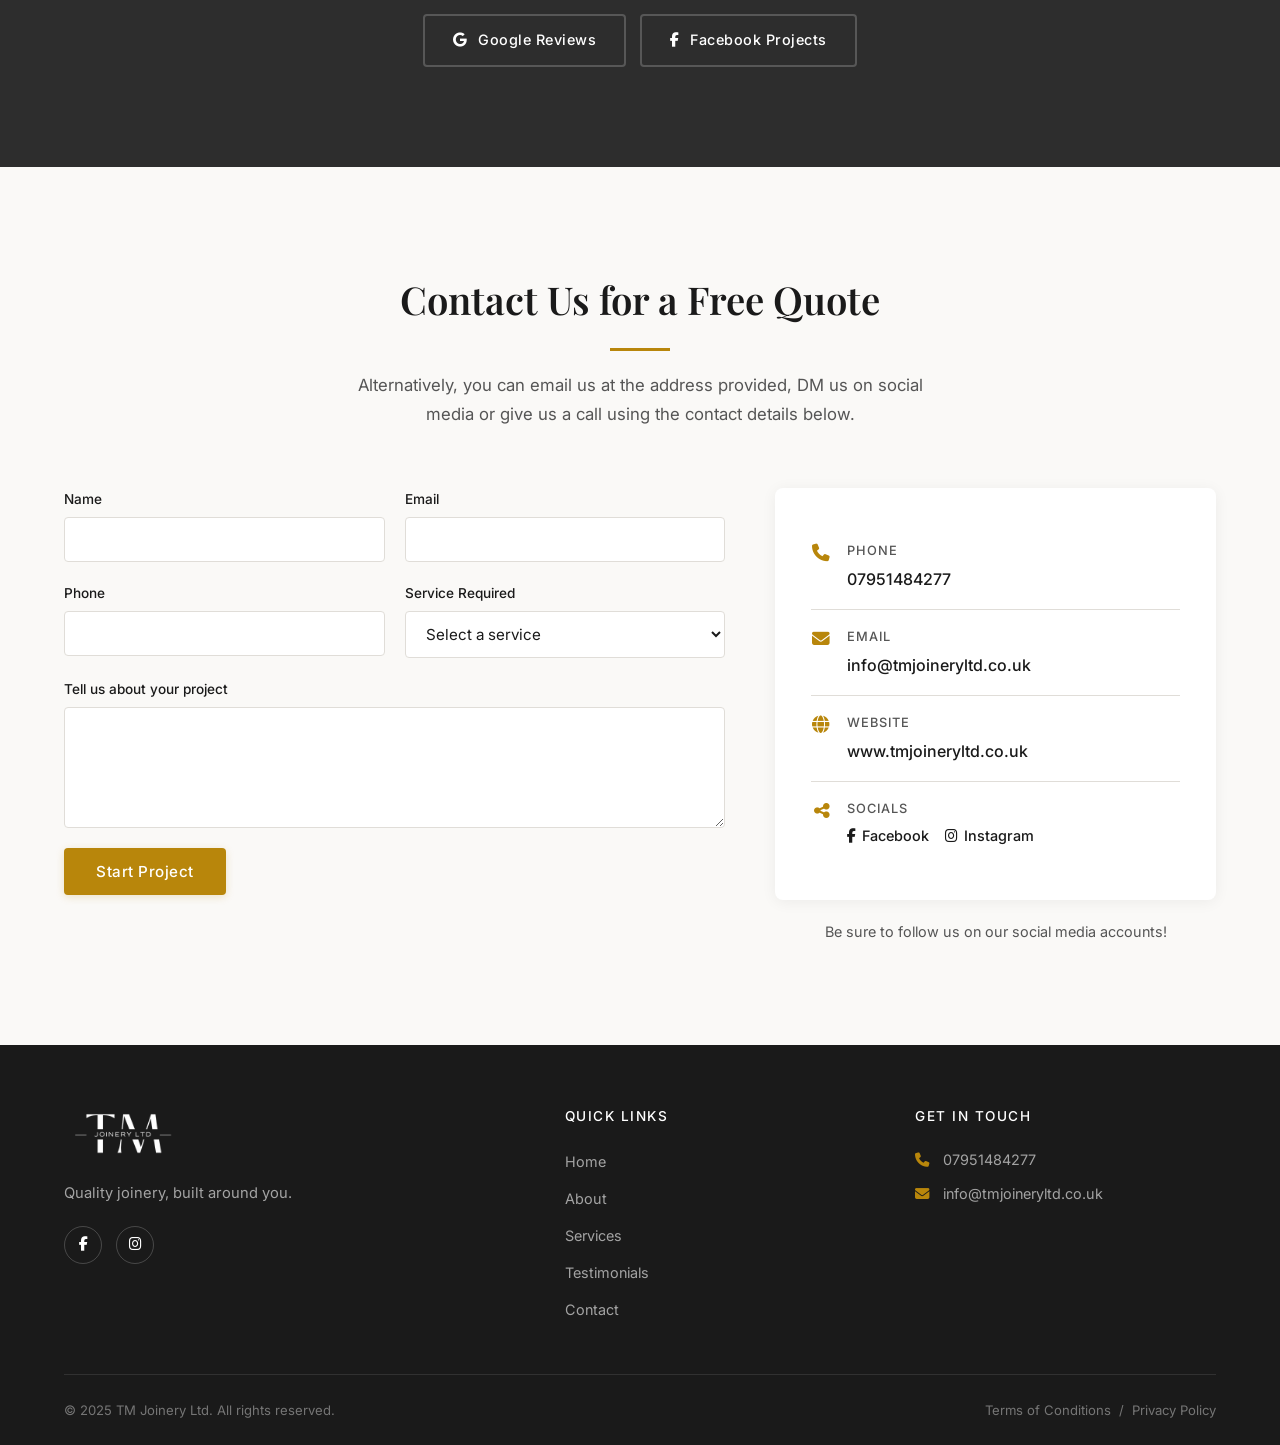
==== commit 72342aa7: "Completely rework services section - numbered list layout Replaced card grid with a clean, numbered " ====
--- a/index.html
+++ b/index.html
@@ -257,122 +257,61 @@
                 <h2>Joinery Services in Glasgow</h2>
                 <div class="section-line"></div>
             </div>
-            <div class="services-grid">
-                <div class="service-card">
-                    <div class="service-icon">
-                        <svg viewBox="0 0 64 64" fill="none" xmlns="http://www.w3.org/2000/svg">
-                            <rect x="8" y="22" width="48" height="34" rx="2" stroke="currentColor" stroke-width="2.5"/>
-                            <rect x="14" y="28" width="14" height="14" rx="1" stroke="currentColor" stroke-width="2"/>
-                            <line x1="14" y1="48" x2="28" y2="48" stroke="currentColor" stroke-width="2"/>
-                            <rect x="36" y="28" width="14" height="8" rx="1" stroke="currentColor" stroke-width="2"/>
-                            <circle cx="43" cy="44" r="3" stroke="currentColor" stroke-width="2"/>
-                            <line x1="8" y1="22" x2="12" y2="14" stroke="currentColor" stroke-width="2.5"/>
-                            <line x1="56" y1="22" x2="52" y2="14" stroke="currentColor" stroke-width="2.5"/>
-                            <line x1="12" y1="14" x2="52" y2="14" stroke="currentColor" stroke-width="2.5"/>
-                        </svg>
-                    </div>
-                    <div class="service-content">
+            <div class="services-list">
+                <div class="service-row">
+                    <span class="service-number">01</span>
+                    <div class="service-detail">
                         <h3>Kitchen Installations</h3>
                         <p>From design to fitting, we create kitchens that are the heart of your home. Quality materials, precision fitting, and attention to every detail.</p>
                     </div>
-                </div>
-                <div class="service-card">
-                    <div class="service-icon">
-                        <svg viewBox="0 0 64 64" fill="none" xmlns="http://www.w3.org/2000/svg">
-                            <rect x="10" y="8" width="44" height="48" rx="2" stroke="currentColor" stroke-width="2.5"/>
-                            <line x1="10" y1="20" x2="54" y2="20" stroke="currentColor" stroke-width="2"/>
-                            <rect x="16" y="26" width="12" height="10" rx="1" stroke="currentColor" stroke-width="1.5"/>
-                            <rect x="36" y="26" width="12" height="10" rx="1" stroke="currentColor" stroke-width="1.5"/>
-                            <rect x="16" y="42" width="32" height="8" rx="1" stroke="currentColor" stroke-width="1.5"/>
-                            <circle cx="22" cy="14" r="2" fill="currentColor"/>
-                            <circle cx="32" cy="14" r="2" fill="currentColor"/>
-                            <circle cx="42" cy="14" r="2" fill="currentColor"/>
-                        </svg>
-                    </div>
-                    <div class="service-content">
+                    <i class="fas fa-arrow-right service-arrow"></i>
+                </div>
+                <div class="service-row">
+                    <span class="service-number">02</span>
+                    <div class="service-detail">
                         <h3>Refurbishments</h3>
                         <p>Breathing new life into your space. We handle full refurbishments with care, transforming tired rooms into something you'll love coming home to.</p>
                     </div>
-                </div>
-                <div class="service-card">
-                    <div class="service-icon">
-                        <svg viewBox="0 0 64 64" fill="none" xmlns="http://www.w3.org/2000/svg">
-                            <rect x="6" y="36" width="52" height="6" rx="1" stroke="currentColor" stroke-width="2.5"/>
-                            <line x1="6" y1="36" x2="6" y2="56" stroke="currentColor" stroke-width="2.5"/>
-                            <line x1="58" y1="36" x2="58" y2="56" stroke="currentColor" stroke-width="2.5"/>
-                            <line x1="20" y1="42" x2="20" y2="56" stroke="currentColor" stroke-width="2"/>
-                            <line x1="44" y1="42" x2="44" y2="56" stroke="currentColor" stroke-width="2"/>
-                            <path d="M16 36 L16 18 L48 18 L48 36" stroke="currentColor" stroke-width="2"/>
-                            <line x1="16" y1="18" x2="48" y2="18" stroke="currentColor" stroke-width="2.5"/>
-                            <line x1="24" y1="18" x2="24" y2="12" stroke="currentColor" stroke-width="2"/>
-                            <line x1="40" y1="18" x2="40" y2="12" stroke="currentColor" stroke-width="2"/>
-                            <line x1="20" y1="12" x2="44" y2="12" stroke="currentColor" stroke-width="2"/>
-                        </svg>
-                    </div>
-                    <div class="service-content">
+                    <i class="fas fa-arrow-right service-arrow"></i>
+                </div>
+                <div class="service-row">
+                    <span class="service-number">03</span>
+                    <div class="service-detail">
                         <h3>Bespoke Decking</h3>
                         <p>Elevate your outdoor living with composite decking, pergolas, and more. Built to last and designed around your garden.</p>
                     </div>
-                </div>
-                <div class="service-card">
-                    <div class="service-icon">
-                        <svg viewBox="0 0 64 64" fill="none" xmlns="http://www.w3.org/2000/svg">
-                            <rect x="16" y="6" width="32" height="52" rx="2" stroke="currentColor" stroke-width="2.5"/>
-                            <rect x="22" y="12" width="20" height="8" rx="1" stroke="currentColor" stroke-width="1.5"/>
-                            <rect x="22" y="24" width="20" height="8" rx="1" stroke="currentColor" stroke-width="1.5"/>
-                            <rect x="22" y="36" width="20" height="8" rx="1" stroke="currentColor" stroke-width="1.5"/>
-                            <circle cx="42" cy="50" r="2.5" stroke="currentColor" stroke-width="1.5"/>
-                        </svg>
-                    </div>
-                    <div class="service-content">
+                    <i class="fas fa-arrow-right service-arrow"></i>
+                </div>
+                <div class="service-row">
+                    <span class="service-number">04</span>
+                    <div class="service-detail">
                         <h3>Internal &amp; External Doors</h3>
                         <p>Whether it's a statement front door or interior doors throughout your home, we supply and fit to a high standard every time.</p>
                     </div>
-                </div>
-                <div class="service-card">
-                    <div class="service-icon">
-                        <svg viewBox="0 0 64 64" fill="none" xmlns="http://www.w3.org/2000/svg">
-                            <path d="M12 52 L12 20 L32 8 L52 20 L52 52" stroke="currentColor" stroke-width="2.5" stroke-linejoin="round"/>
-                            <line x1="8" y1="52" x2="56" y2="52" stroke="currentColor" stroke-width="2.5"/>
-                            <rect x="24" y="34" width="16" height="18" rx="1" stroke="currentColor" stroke-width="2"/>
-                            <line x1="32" y1="34" x2="32" y2="52" stroke="currentColor" stroke-width="1.5"/>
-                            <rect x="18" y="24" width="8" height="6" rx="1" stroke="currentColor" stroke-width="1.5"/>
-                            <rect x="38" y="24" width="8" height="6" rx="1" stroke="currentColor" stroke-width="1.5"/>
-                        </svg>
-                    </div>
-                    <div class="service-content">
+                    <i class="fas fa-arrow-right service-arrow"></i>
+                </div>
+                <div class="service-row">
+                    <span class="service-number">05</span>
+                    <div class="service-detail">
                         <h3>Extensions</h3>
                         <p>Need more space? We manage extensions from the ground up, working with you every step to create the room you need.</p>
                     </div>
-                </div>
-                <div class="service-card">
-                    <div class="service-icon">
-                        <svg viewBox="0 0 64 64" fill="none" xmlns="http://www.w3.org/2000/svg">
-                            <rect x="10" y="14" width="44" height="36" rx="2" stroke="currentColor" stroke-width="2.5"/>
-                            <line x1="10" y1="26" x2="54" y2="26" stroke="currentColor" stroke-width="1.5"/>
-                            <line x1="10" y1="38" x2="54" y2="38" stroke="currentColor" stroke-width="1.5"/>
-                            <line x1="32" y1="14" x2="32" y2="50" stroke="currentColor" stroke-width="1.5"/>
-                            <circle cx="22" cy="20" r="1.5" fill="currentColor"/>
-                            <circle cx="42" cy="20" r="1.5" fill="currentColor"/>
-                            <circle cx="22" cy="32" r="1.5" fill="currentColor"/>
-                            <circle cx="42" cy="32" r="1.5" fill="currentColor"/>
-                            <circle cx="22" cy="44" r="1.5" fill="currentColor"/>
-                            <circle cx="42" cy="44" r="1.5" fill="currentColor"/>
-                        </svg>
-                    </div>
-                    <div class="service-content">
+                    <i class="fas fa-arrow-right service-arrow"></i>
+                </div>
+                <div class="service-row">
+                    <span class="service-number">06</span>
+                    <div class="service-detail">
                         <h3>Custom Cabinetry</h3>
                         <p>Bespoke storage solutions tailored to your space. Wardrobes, shelving, and cabinetry built to fit perfectly.</p>
                     </div>
-                </div>
-                <div class="service-card service-card-cta">
-                    <div class="service-cta-inner">
-                        <i class="fas fa-tools"></i>
-                        <h3>Custom &amp; Bespoke Work</h3>
-                        <p>Got something specific in mind? We take on all kinds of joinery work. Flooring, pergolas, fascias, panelling, staircases and more. If you can think it, we can build it.</p>
-                        <a href="#contact" class="btn btn-primary">Discuss Your Project</a>
-                    </div>
-                </div>
+                    <i class="fas fa-arrow-right service-arrow"></i>
+                </div>
+            </div>
+            <div class="services-bottom">
+                <div class="services-bottom-text">
+                    <p>Got something else in mind? We take on all kinds of joinery work including flooring, pergolas, fascias, panelling, staircases and more.</p>
+                </div>
+                <a href="#contact" class="btn btn-primary">Discuss Your Project</a>
             </div>
         </div>
     </section>
--- a/styles.css
+++ b/styles.css
@@ -458,121 +458,99 @@
    ======================================== */
 .services {
     padding: 100px 0;
+    background: var(--color-white);
+}
+
+.services-list {
+    border-top: 1px solid var(--color-border);
+}
+
+.service-row {
+    display: flex;
+    align-items: center;
+    gap: 30px;
+    padding: 32px 0;
+    border-bottom: 1px solid var(--color-border);
+    cursor: default;
+    transition: all 0.35s cubic-bezier(0.25, 0.46, 0.45, 0.94);
+}
+
+.service-row:hover {
+    padding-left: 16px;
     background: var(--color-light-grey);
-}
-
-.services-grid {
-    display: grid;
-    grid-template-columns: repeat(3, 1fr);
-    gap: 30px;
-}
-
-.service-card {
-    background: var(--color-white);
-    border-radius: 8px;
-    overflow: hidden;
-    transition: transform 0.3s ease, box-shadow 0.3s ease;
-    box-shadow: 0 2px 10px rgba(0, 0, 0, 0.06);
-}
-
-.service-card:hover {
-    transform: translateY(-6px);
-    box-shadow: 0 12px 30px rgba(0, 0, 0, 0.1);
-}
-
-.service-icon {
-    padding: 30px;
-    display: flex;
-    align-items: center;
-    justify-content: center;
-    background: var(--color-light-grey);
-    border-bottom: 1px solid var(--color-border);
-    transition: background 0.4s ease;
-}
-
-.service-icon svg {
-    width: 56px;
-    height: 56px;
+    border-radius: 4px;
+}
+
+.service-number {
+    font-family: var(--font-heading);
+    font-size: 1.1rem;
+    font-weight: 600;
     color: var(--color-accent);
-    transition: transform 0.4s ease, color 0.4s ease;
-}
-
-.service-card:hover .service-icon {
-    background: var(--color-charcoal);
-}
-
-.service-card:hover .service-icon svg {
+    min-width: 36px;
+    opacity: 0.6;
+    transition: opacity 0.3s ease;
+}
+
+.service-row:hover .service-number {
+    opacity: 1;
+}
+
+.service-detail {
+    flex: 1;
+}
+
+.service-detail h3 {
+    font-family: var(--font-heading);
+    font-size: 1.35rem;
+    color: var(--color-dark);
+    margin-bottom: 6px;
+    transition: color 0.3s ease;
+}
+
+.service-row:hover .service-detail h3 {
     color: var(--color-accent);
-    transform: scale(1.1);
-}
-
-.service-content {
-    padding: 28px;
-}
-
-.service-content h3 {
-    font-family: var(--font-heading);
-    font-size: 1.25rem;
-    margin-bottom: 10px;
-    color: var(--color-dark);
-}
-
-.service-content p {
+}
+
+.service-detail p {
     color: var(--color-grey);
     font-size: 0.92rem;
-    line-height: 1.7;
-}
-
-/* 7th Service Card - CTA style, spans full bottom row */
-.services-grid {
-    display: grid;
-    grid-template-columns: repeat(3, 1fr);
+    line-height: 1.6;
+    max-width: 600px;
+}
+
+.service-arrow {
+    color: var(--color-border);
+    font-size: 0.9rem;
+    transition: all 0.3s ease;
+}
+
+.service-row:hover .service-arrow {
+    color: var(--color-accent);
+    transform: translateX(6px);
+}
+
+/* Services bottom CTA */
+.services-bottom {
+    display: flex;
+    align-items: center;
+    justify-content: space-between;
     gap: 30px;
-}
-
-.service-card-cta {
-    grid-column: 1 / -1;
+    margin-top: 40px;
+    padding: 32px 36px;
     background: var(--color-charcoal);
-    display: flex;
-    align-items: center;
-    justify-content: center;
     border-radius: 8px;
-    overflow: hidden;
-}
-
-.service-card-cta:hover {
-    background: var(--color-dark);
-}
-
-.service-cta-inner {
-    text-align: center;
-    padding: 44px 40px;
-    max-width: 650px;
-    margin: 0 auto;
-}
-
-.service-cta-inner i {
-    font-size: 2rem;
-    color: var(--color-accent);
-    margin-bottom: 14px;
-}
-
-.service-cta-inner h3 {
-    font-family: var(--font-heading);
-    font-size: 1.4rem;
-    color: var(--color-white);
-    margin-bottom: 10px;
-}
-
-.service-cta-inner p {
-    color: rgba(255, 255, 255, 0.6);
-    font-size: 0.92rem;
-    line-height: 1.7;
-    margin-bottom: 20px;
-}
-
-.service-card-cta:hover .service-cta-inner h3 {
-    color: var(--color-accent);
+}
+
+.services-bottom-text p {
+    color: rgba(255, 255, 255, 0.7);
+    font-size: 0.95rem;
+    line-height: 1.6;
+    margin: 0;
+}
+
+.services-bottom .btn {
+    white-space: nowrap;
+    flex-shrink: 0;
 }
 
 /* ========================================
@@ -1586,26 +1564,6 @@
 .stagger-4 { transition-delay: 0.26s !important; }
 .stagger-5 { transition-delay: 0.33s !important; }
 .stagger-6 { transition-delay: 0.40s !important; }
-
-/* Enhanced card interactions */
-.service-card {
-    box-shadow: 0 2px 10px rgba(0, 0, 0, 0.06);
-    transition: transform 0.4s cubic-bezier(0.25, 0.46, 0.45, 0.94),
-                box-shadow 0.4s cubic-bezier(0.25, 0.46, 0.45, 0.94);
-}
-
-.service-card:hover {
-    transform: translateY(-8px);
-    box-shadow: 0 16px 40px rgba(0, 0, 0, 0.12);
-}
-
-.service-card:hover .service-content h3 {
-    color: var(--color-accent);
-}
-
-.service-content h3 {
-    transition: color 0.3s ease;
-}
 
 /* Testimonial card glow */
 .testimonial-card {
@@ -1940,54 +1898,40 @@
     }
 
     /* Mobile Services */
-    .services-grid {
-        grid-template-columns: 1fr;
+    .service-row {
+        gap: 16px;
+        padding: 22px 0;
+    }
+
+    .service-row:hover {
+        padding-left: 10px;
+    }
+
+    .service-number {
+        font-size: 0.9rem;
+        min-width: 28px;
+    }
+
+    .service-detail h3 {
+        font-size: 1.1rem;
+    }
+
+    .service-detail p {
+        font-size: 0.85rem;
+    }
+
+    .service-arrow {
+        display: none;
+    }
+
+    .services-bottom {
+        flex-direction: column;
+        text-align: center;
+        padding: 28px 24px;
         gap: 20px;
     }
 
-    .service-card {
-        display: flex;
-        flex-direction: row;
-        height: auto;
-    }
-
-    .service-icon {
-        width: 90px;
-        min-width: 90px;
-        padding: 20px;
-    }
-
-    .service-icon svg {
-        width: 40px;
-        height: 40px;
-    }
-
-    .service-content {
-        padding: 18px 20px;
-        display: flex;
-        flex-direction: column;
-        justify-content: center;
-    }
-
-    .service-content h3 {
-        font-size: 1.1rem;
-        margin-bottom: 6px;
-    }
-
-    .service-content p {
-        font-size: 0.85rem;
-        line-height: 1.6;
-    }
-
-    .service-card-cta {
-        flex-direction: column;
-    }
-
-    .service-cta-inner {
-        padding: 30px 24px;
-    }
-
-    .service-cta-inner .btn {
+    .services-bottom .btn {
         width: 100%;
     }
 
@@ -2314,29 +2258,20 @@
         font-size: 1.55rem;
     }
 
-    .service-icon {
-        width: 80px;
-        min-width: 80px;
-        padding: 16px;
-    }
-
-    .service-icon svg {
-        width: 34px;
-        height: 34px;
-    }
-
-    .service-content {
-        padding: 14px 16px;
-    }
-
-    .service-content h3 {
+    .service-row {
+        gap: 12px;
+        padding: 18px 0;
+    }
+
+    .service-detail h3 {
         font-size: 1rem;
-    }
-
-    .service-content p {
-        font-size: 0.82rem;
+        margin-bottom: 4px;
+    }
+
+    .service-detail p {
+        font-size: 0.8rem;
         display: -webkit-box;
-        -webkit-line-clamp: 3;
+        -webkit-line-clamp: 2;
         -webkit-box-orient: vertical;
         overflow: hidden;
     }
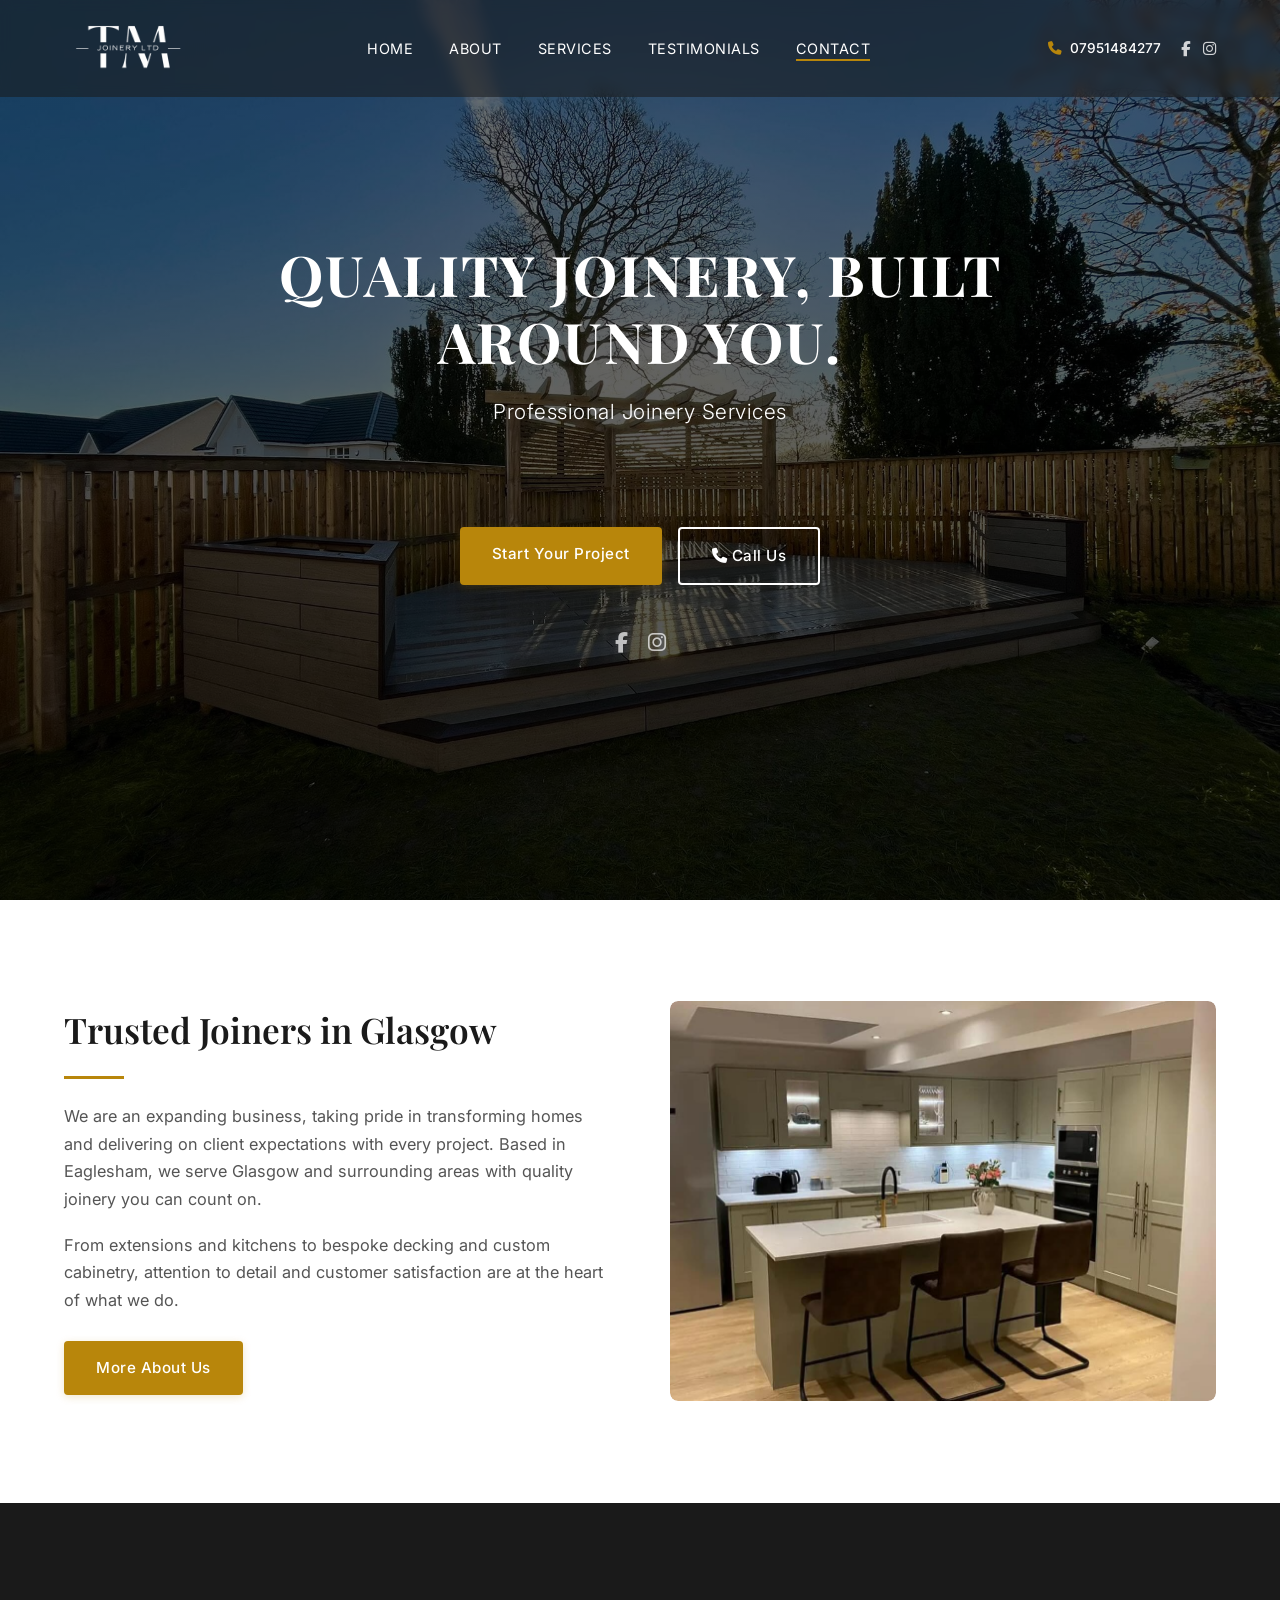
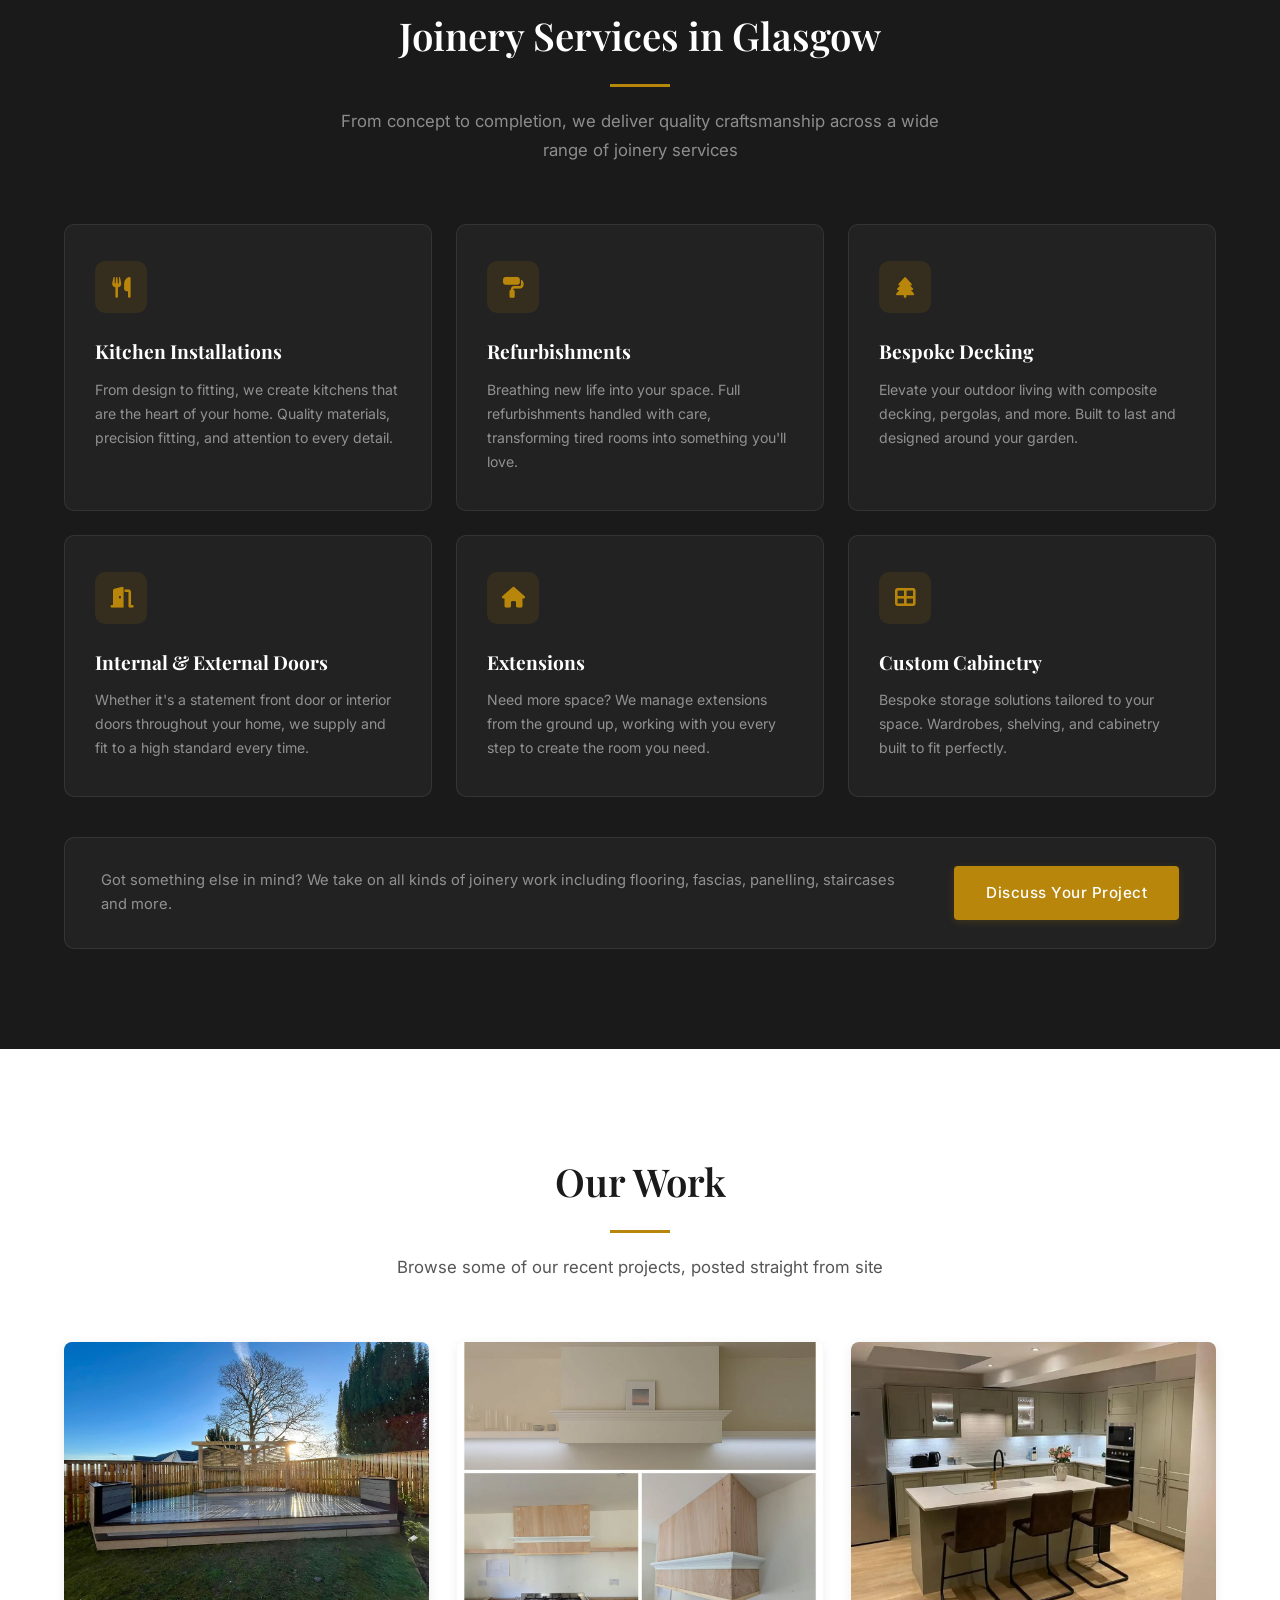
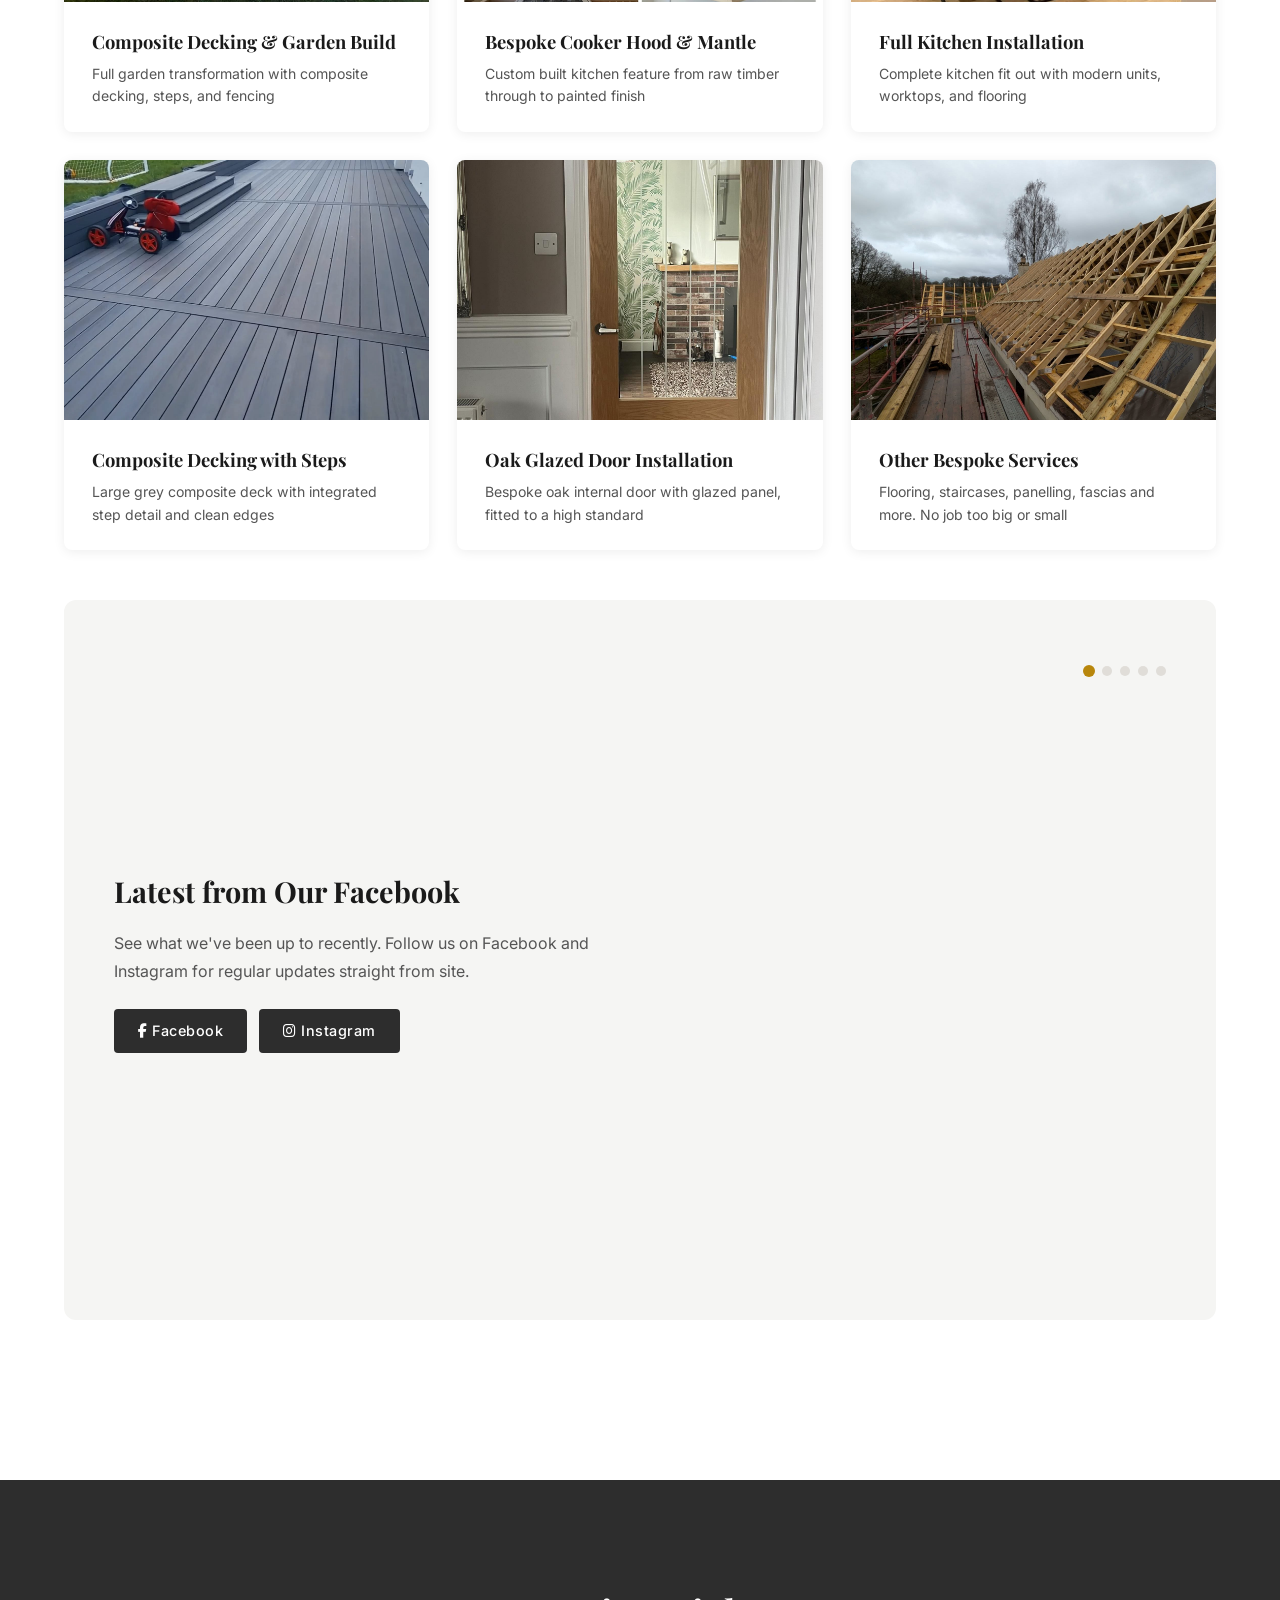
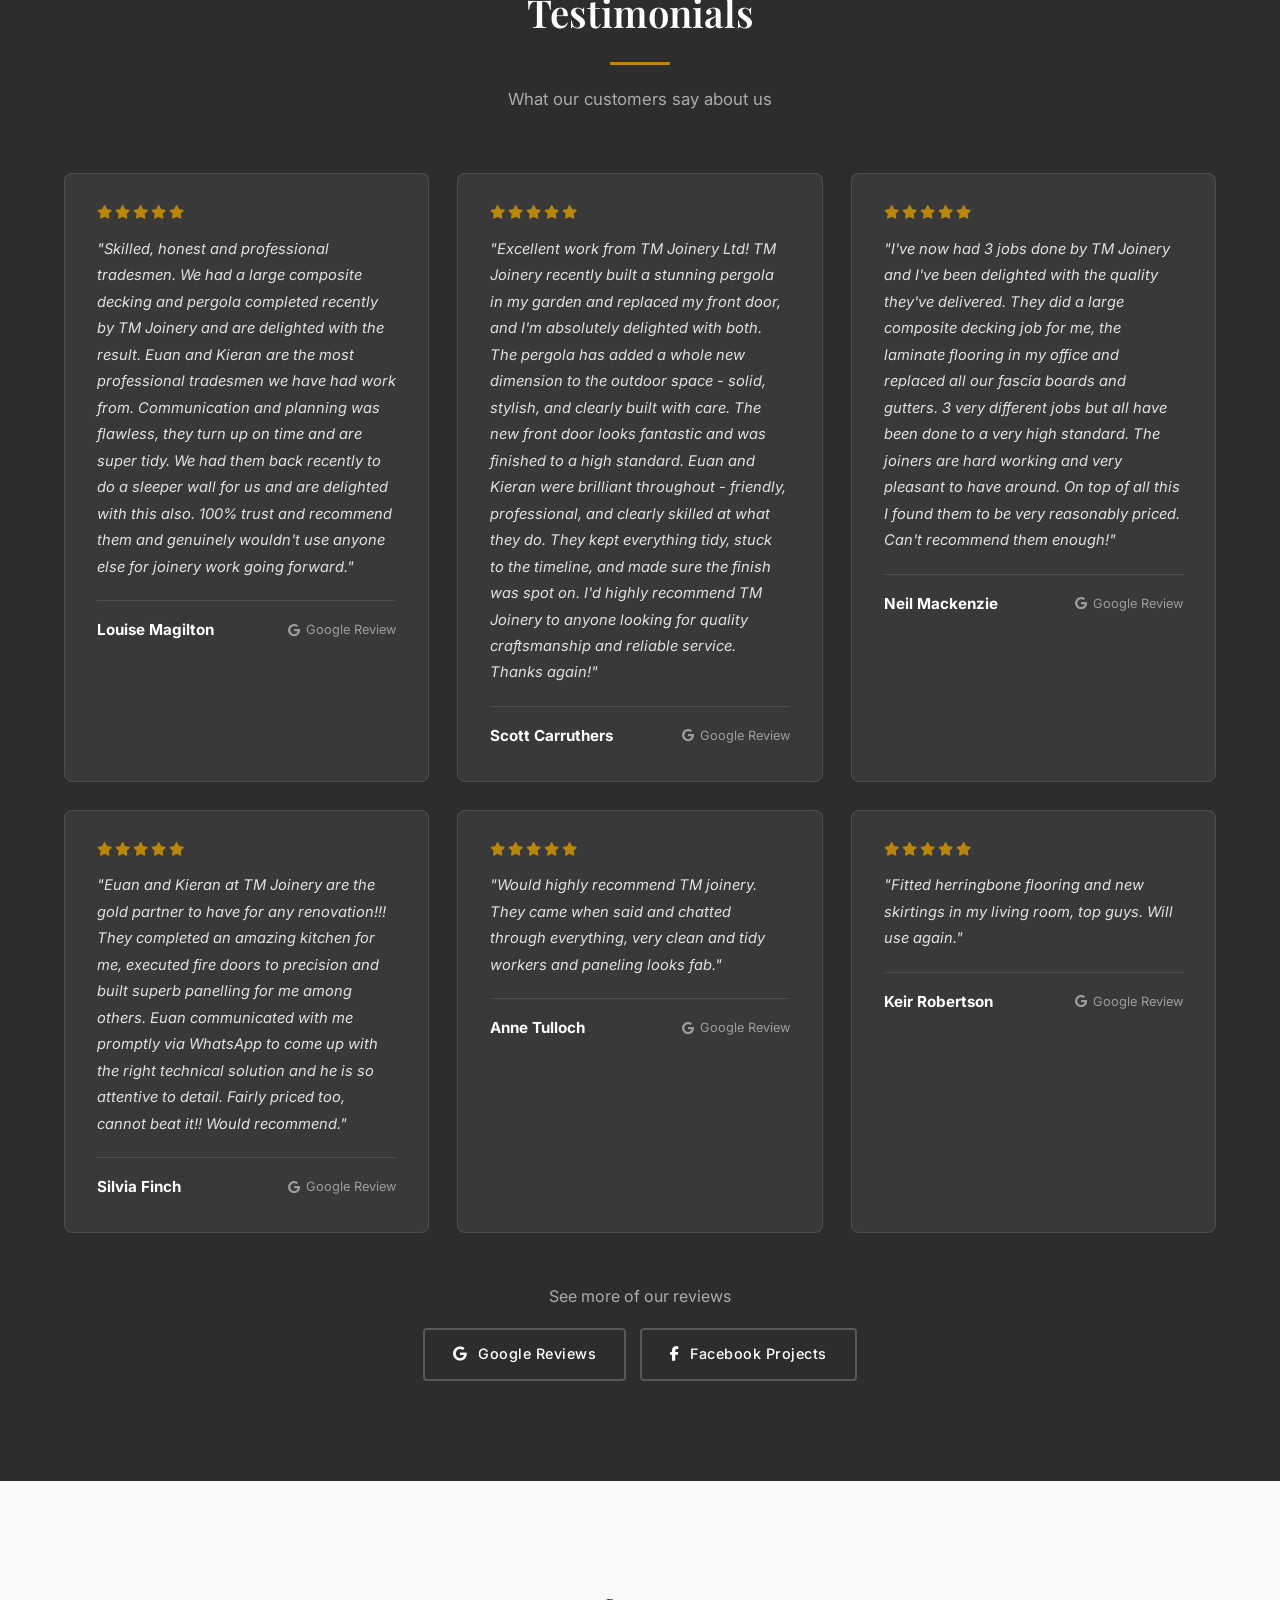
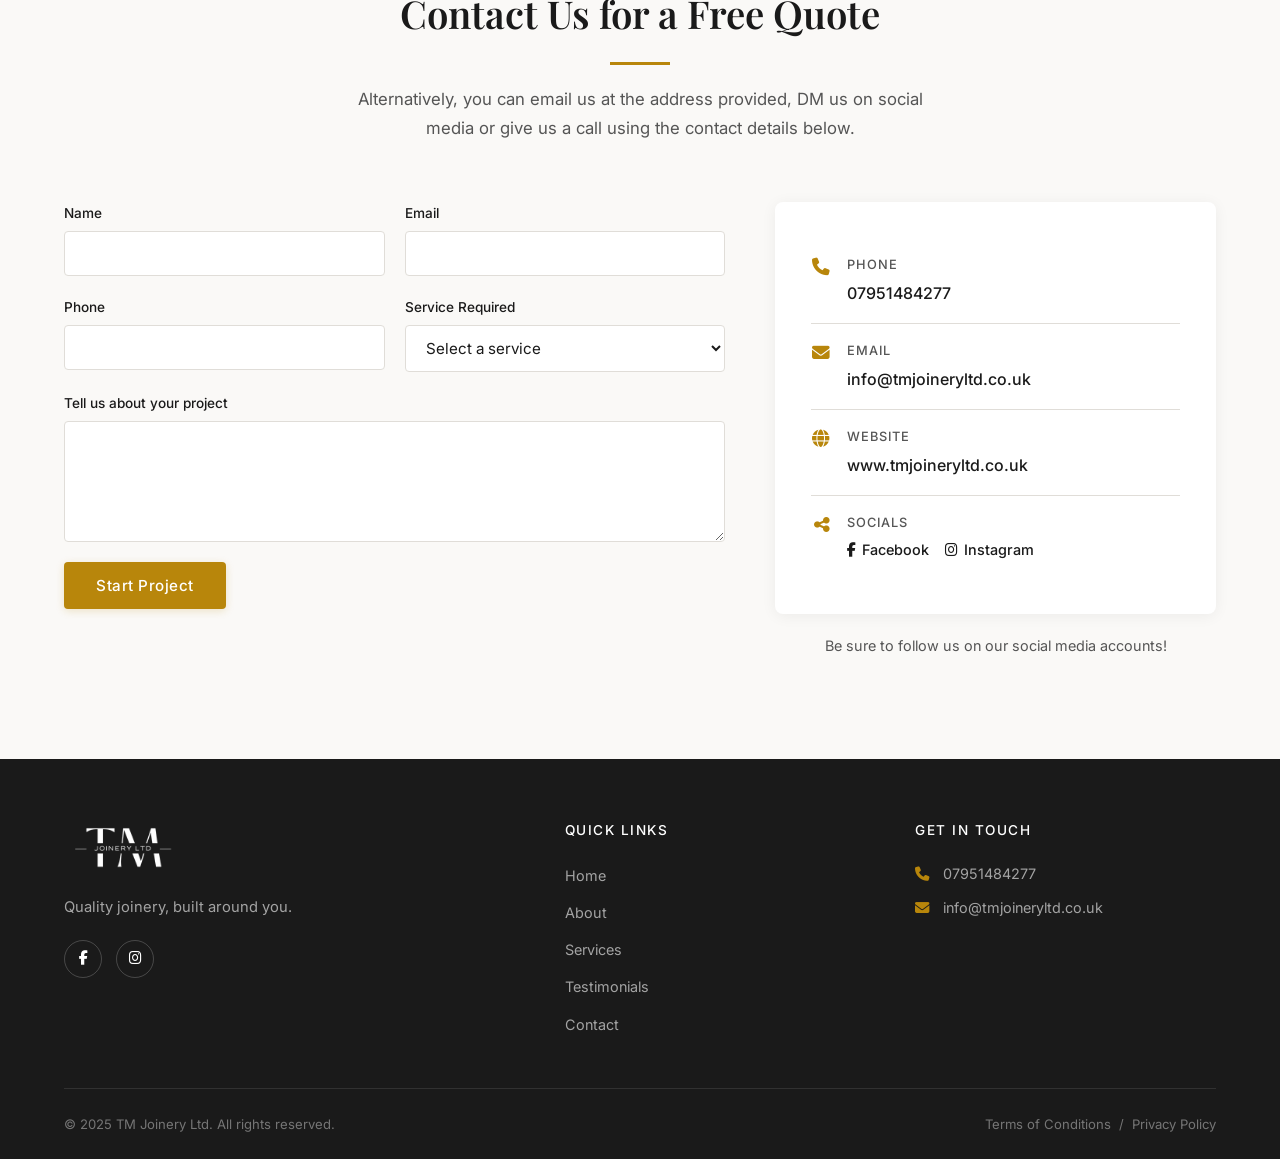
==== commit 6c799009: "Redesign services as dark tile grid with icons Services section now has a dark background with 6 gla" ====
--- a/index.html
+++ b/index.html
@@ -256,61 +256,42 @@
             <div class="section-header">
                 <h2>Joinery Services in Glasgow</h2>
                 <div class="section-line"></div>
-            </div>
-            <div class="services-list">
-                <div class="service-row">
-                    <span class="service-number">01</span>
-                    <div class="service-detail">
-                        <h3>Kitchen Installations</h3>
-                        <p>From design to fitting, we create kitchens that are the heart of your home. Quality materials, precision fitting, and attention to every detail.</p>
-                    </div>
-                    <i class="fas fa-arrow-right service-arrow"></i>
-                </div>
-                <div class="service-row">
-                    <span class="service-number">02</span>
-                    <div class="service-detail">
-                        <h3>Refurbishments</h3>
-                        <p>Breathing new life into your space. We handle full refurbishments with care, transforming tired rooms into something you'll love coming home to.</p>
-                    </div>
-                    <i class="fas fa-arrow-right service-arrow"></i>
-                </div>
-                <div class="service-row">
-                    <span class="service-number">03</span>
-                    <div class="service-detail">
-                        <h3>Bespoke Decking</h3>
-                        <p>Elevate your outdoor living with composite decking, pergolas, and more. Built to last and designed around your garden.</p>
-                    </div>
-                    <i class="fas fa-arrow-right service-arrow"></i>
-                </div>
-                <div class="service-row">
-                    <span class="service-number">04</span>
-                    <div class="service-detail">
-                        <h3>Internal &amp; External Doors</h3>
-                        <p>Whether it's a statement front door or interior doors throughout your home, we supply and fit to a high standard every time.</p>
-                    </div>
-                    <i class="fas fa-arrow-right service-arrow"></i>
-                </div>
-                <div class="service-row">
-                    <span class="service-number">05</span>
-                    <div class="service-detail">
-                        <h3>Extensions</h3>
-                        <p>Need more space? We manage extensions from the ground up, working with you every step to create the room you need.</p>
-                    </div>
-                    <i class="fas fa-arrow-right service-arrow"></i>
-                </div>
-                <div class="service-row">
-                    <span class="service-number">06</span>
-                    <div class="service-detail">
-                        <h3>Custom Cabinetry</h3>
-                        <p>Bespoke storage solutions tailored to your space. Wardrobes, shelving, and cabinetry built to fit perfectly.</p>
-                    </div>
-                    <i class="fas fa-arrow-right service-arrow"></i>
+                <p class="section-subtitle">From concept to completion, we deliver quality craftsmanship across a wide range of joinery services</p>
+            </div>
+            <div class="services-grid">
+                <div class="service-tile">
+                    <div class="service-tile-icon"><i class="fas fa-utensils"></i></div>
+                    <h3>Kitchen Installations</h3>
+                    <p>From design to fitting, we create kitchens that are the heart of your home. Quality materials, precision fitting, and attention to every detail.</p>
+                </div>
+                <div class="service-tile">
+                    <div class="service-tile-icon"><i class="fas fa-paint-roller"></i></div>
+                    <h3>Refurbishments</h3>
+                    <p>Breathing new life into your space. Full refurbishments handled with care, transforming tired rooms into something you'll love.</p>
+                </div>
+                <div class="service-tile">
+                    <div class="service-tile-icon"><i class="fas fa-tree"></i></div>
+                    <h3>Bespoke Decking</h3>
+                    <p>Elevate your outdoor living with composite decking, pergolas, and more. Built to last and designed around your garden.</p>
+                </div>
+                <div class="service-tile">
+                    <div class="service-tile-icon"><i class="fas fa-door-open"></i></div>
+                    <h3>Internal &amp; External Doors</h3>
+                    <p>Whether it's a statement front door or interior doors throughout your home, we supply and fit to a high standard every time.</p>
+                </div>
+                <div class="service-tile">
+                    <div class="service-tile-icon"><i class="fas fa-home"></i></div>
+                    <h3>Extensions</h3>
+                    <p>Need more space? We manage extensions from the ground up, working with you every step to create the room you need.</p>
+                </div>
+                <div class="service-tile">
+                    <div class="service-tile-icon"><i class="fas fa-th-large"></i></div>
+                    <h3>Custom Cabinetry</h3>
+                    <p>Bespoke storage solutions tailored to your space. Wardrobes, shelving, and cabinetry built to fit perfectly.</p>
                 </div>
             </div>
             <div class="services-bottom">
-                <div class="services-bottom-text">
-                    <p>Got something else in mind? We take on all kinds of joinery work including flooring, pergolas, fascias, panelling, staircases and more.</p>
-                </div>
+                <p>Got something else in mind? We take on all kinds of joinery work including flooring, fascias, panelling, staircases and more.</p>
                 <a href="#contact" class="btn btn-primary">Discuss Your Project</a>
             </div>
         </div>
--- a/styles.css
+++ b/styles.css
@@ -458,75 +458,98 @@
    ======================================== */
 .services {
     padding: 100px 0;
-    background: var(--color-white);
-}
-
-.services-list {
-    border-top: 1px solid var(--color-border);
-}
-
-.service-row {
+    background: var(--color-dark);
+    color: var(--color-white);
+}
+
+.services .section-header h2 {
+    color: var(--color-white);
+}
+
+.services .section-subtitle {
+    color: rgba(255, 255, 255, 0.5);
+}
+
+.services-grid {
+    display: grid;
+    grid-template-columns: repeat(3, 1fr);
+    gap: 24px;
+}
+
+.service-tile {
+    background: rgba(255, 255, 255, 0.04);
+    border: 1px solid rgba(255, 255, 255, 0.08);
+    border-radius: 10px;
+    padding: 36px 30px;
+    transition: all 0.4s cubic-bezier(0.25, 0.46, 0.45, 0.94);
+    position: relative;
+    overflow: hidden;
+}
+
+.service-tile::before {
+    content: '';
+    position: absolute;
+    top: 0;
+    left: 0;
+    width: 0;
+    height: 3px;
+    background: var(--color-accent);
+    transition: width 0.4s ease;
+}
+
+.service-tile:hover::before {
+    width: 100%;
+}
+
+.service-tile:hover {
+    background: rgba(255, 255, 255, 0.08);
+    border-color: rgba(184, 134, 11, 0.3);
+    transform: translateY(-4px);
+}
+
+.service-tile-icon {
+    width: 52px;
+    height: 52px;
+    border-radius: 10px;
+    background: rgba(184, 134, 11, 0.12);
     display: flex;
     align-items: center;
-    gap: 30px;
-    padding: 32px 0;
-    border-bottom: 1px solid var(--color-border);
-    cursor: default;
-    transition: all 0.35s cubic-bezier(0.25, 0.46, 0.45, 0.94);
-}
-
-.service-row:hover {
-    padding-left: 16px;
-    background: var(--color-light-grey);
-    border-radius: 4px;
-}
-
-.service-number {
+    justify-content: center;
+    margin-bottom: 22px;
+    transition: all 0.3s ease;
+}
+
+.service-tile-icon i {
+    font-size: 1.3rem;
+    color: var(--color-accent);
+    transition: transform 0.3s ease;
+}
+
+.service-tile:hover .service-tile-icon {
+    background: var(--color-accent);
+}
+
+.service-tile:hover .service-tile-icon i {
+    color: var(--color-white);
+    transform: scale(1.1);
+}
+
+.service-tile h3 {
     font-family: var(--font-heading);
-    font-size: 1.1rem;
-    font-weight: 600;
+    font-size: 1.2rem;
+    color: var(--color-white);
+    margin-bottom: 10px;
+    transition: color 0.3s ease;
+}
+
+.service-tile:hover h3 {
     color: var(--color-accent);
-    min-width: 36px;
-    opacity: 0.6;
-    transition: opacity 0.3s ease;
-}
-
-.service-row:hover .service-number {
-    opacity: 1;
-}
-
-.service-detail {
-    flex: 1;
-}
-
-.service-detail h3 {
-    font-family: var(--font-heading);
-    font-size: 1.35rem;
-    color: var(--color-dark);
-    margin-bottom: 6px;
-    transition: color 0.3s ease;
-}
-
-.service-row:hover .service-detail h3 {
-    color: var(--color-accent);
-}
-
-.service-detail p {
-    color: var(--color-grey);
-    font-size: 0.92rem;
-    line-height: 1.6;
-    max-width: 600px;
-}
-
-.service-arrow {
-    color: var(--color-border);
-    font-size: 0.9rem;
-    transition: all 0.3s ease;
-}
-
-.service-row:hover .service-arrow {
-    color: var(--color-accent);
-    transform: translateX(6px);
+}
+
+.service-tile p {
+    color: rgba(255, 255, 255, 0.5);
+    font-size: 0.88rem;
+    line-height: 1.7;
 }
 
 /* Services bottom CTA */
@@ -536,14 +559,15 @@
     justify-content: space-between;
     gap: 30px;
     margin-top: 40px;
-    padding: 32px 36px;
-    background: var(--color-charcoal);
-    border-radius: 8px;
-}
-
-.services-bottom-text p {
-    color: rgba(255, 255, 255, 0.7);
-    font-size: 0.95rem;
+    padding: 28px 36px;
+    background: rgba(255, 255, 255, 0.04);
+    border: 1px solid rgba(255, 255, 255, 0.08);
+    border-radius: 10px;
+}
+
+.services-bottom p {
+    color: rgba(255, 255, 255, 0.5);
+    font-size: 0.92rem;
     line-height: 1.6;
     margin: 0;
 }
@@ -1898,37 +1922,43 @@
     }
 
     /* Mobile Services */
-    .service-row {
+    .services-grid {
+        grid-template-columns: 1fr;
         gap: 16px;
-        padding: 22px 0;
-    }
-
-    .service-row:hover {
-        padding-left: 10px;
-    }
-
-    .service-number {
-        font-size: 0.9rem;
-        min-width: 28px;
-    }
-
-    .service-detail h3 {
-        font-size: 1.1rem;
-    }
-
-    .service-detail p {
-        font-size: 0.85rem;
-    }
-
-    .service-arrow {
+    }
+
+    .service-tile {
+        padding: 28px 24px;
+        display: flex;
+        gap: 20px;
+        align-items: flex-start;
+    }
+
+    .service-tile::before {
         display: none;
+    }
+
+    .service-tile-icon {
+        margin-bottom: 0;
+        min-width: 46px;
+        width: 46px;
+        height: 46px;
+    }
+
+    .service-tile h3 {
+        font-size: 1.05rem;
+        margin-bottom: 6px;
+    }
+
+    .service-tile p {
+        font-size: 0.83rem;
     }
 
     .services-bottom {
         flex-direction: column;
         text-align: center;
-        padding: 28px 24px;
-        gap: 20px;
+        padding: 24px 20px;
+        gap: 16px;
     }
 
     .services-bottom .btn {
@@ -2258,22 +2288,9 @@
         font-size: 1.55rem;
     }
 
-    .service-row {
-        gap: 12px;
-        padding: 18px 0;
-    }
-
-    .service-detail h3 {
-        font-size: 1rem;
-        margin-bottom: 4px;
-    }
-
-    .service-detail p {
-        font-size: 0.8rem;
-        display: -webkit-box;
-        -webkit-line-clamp: 2;
-        -webkit-box-orient: vertical;
-        overflow: hidden;
+    .service-tile {
+        padding: 22px 18px;
+        gap: 16px;
     }
 
     .project-img {
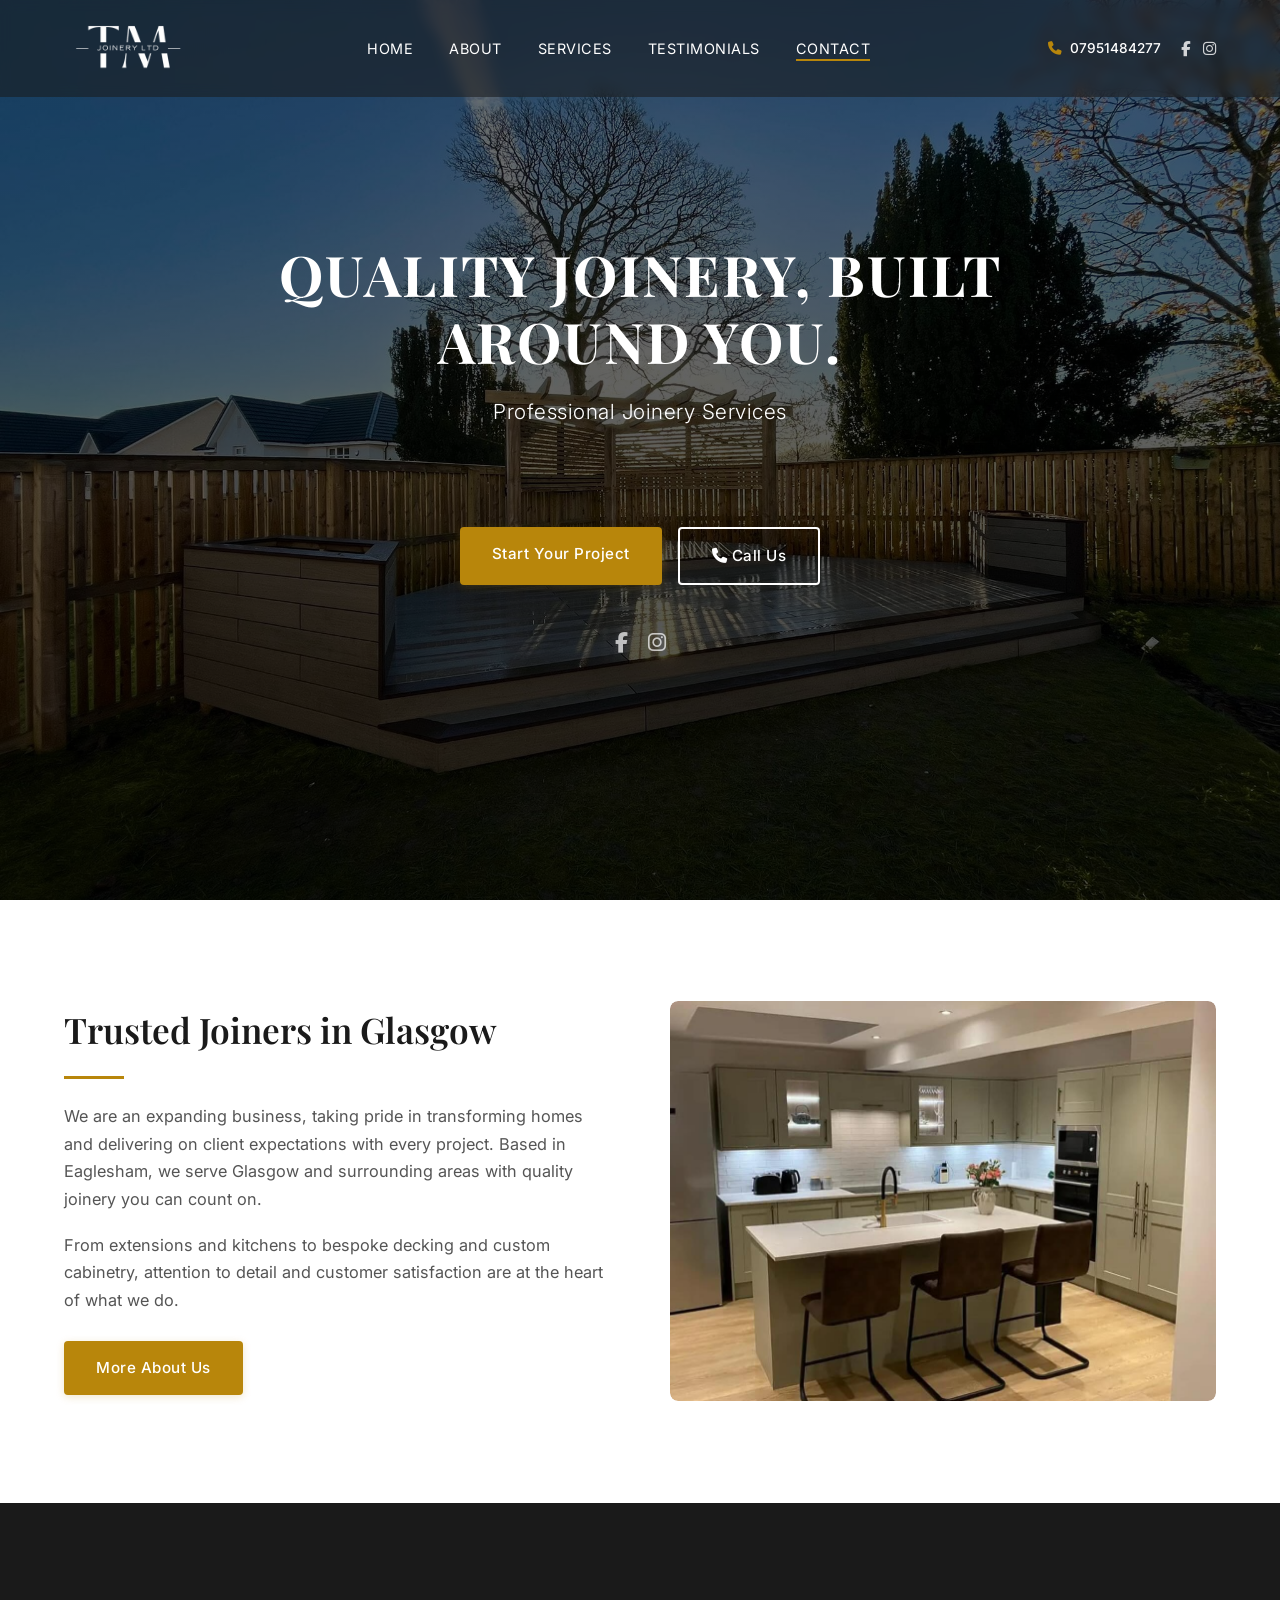
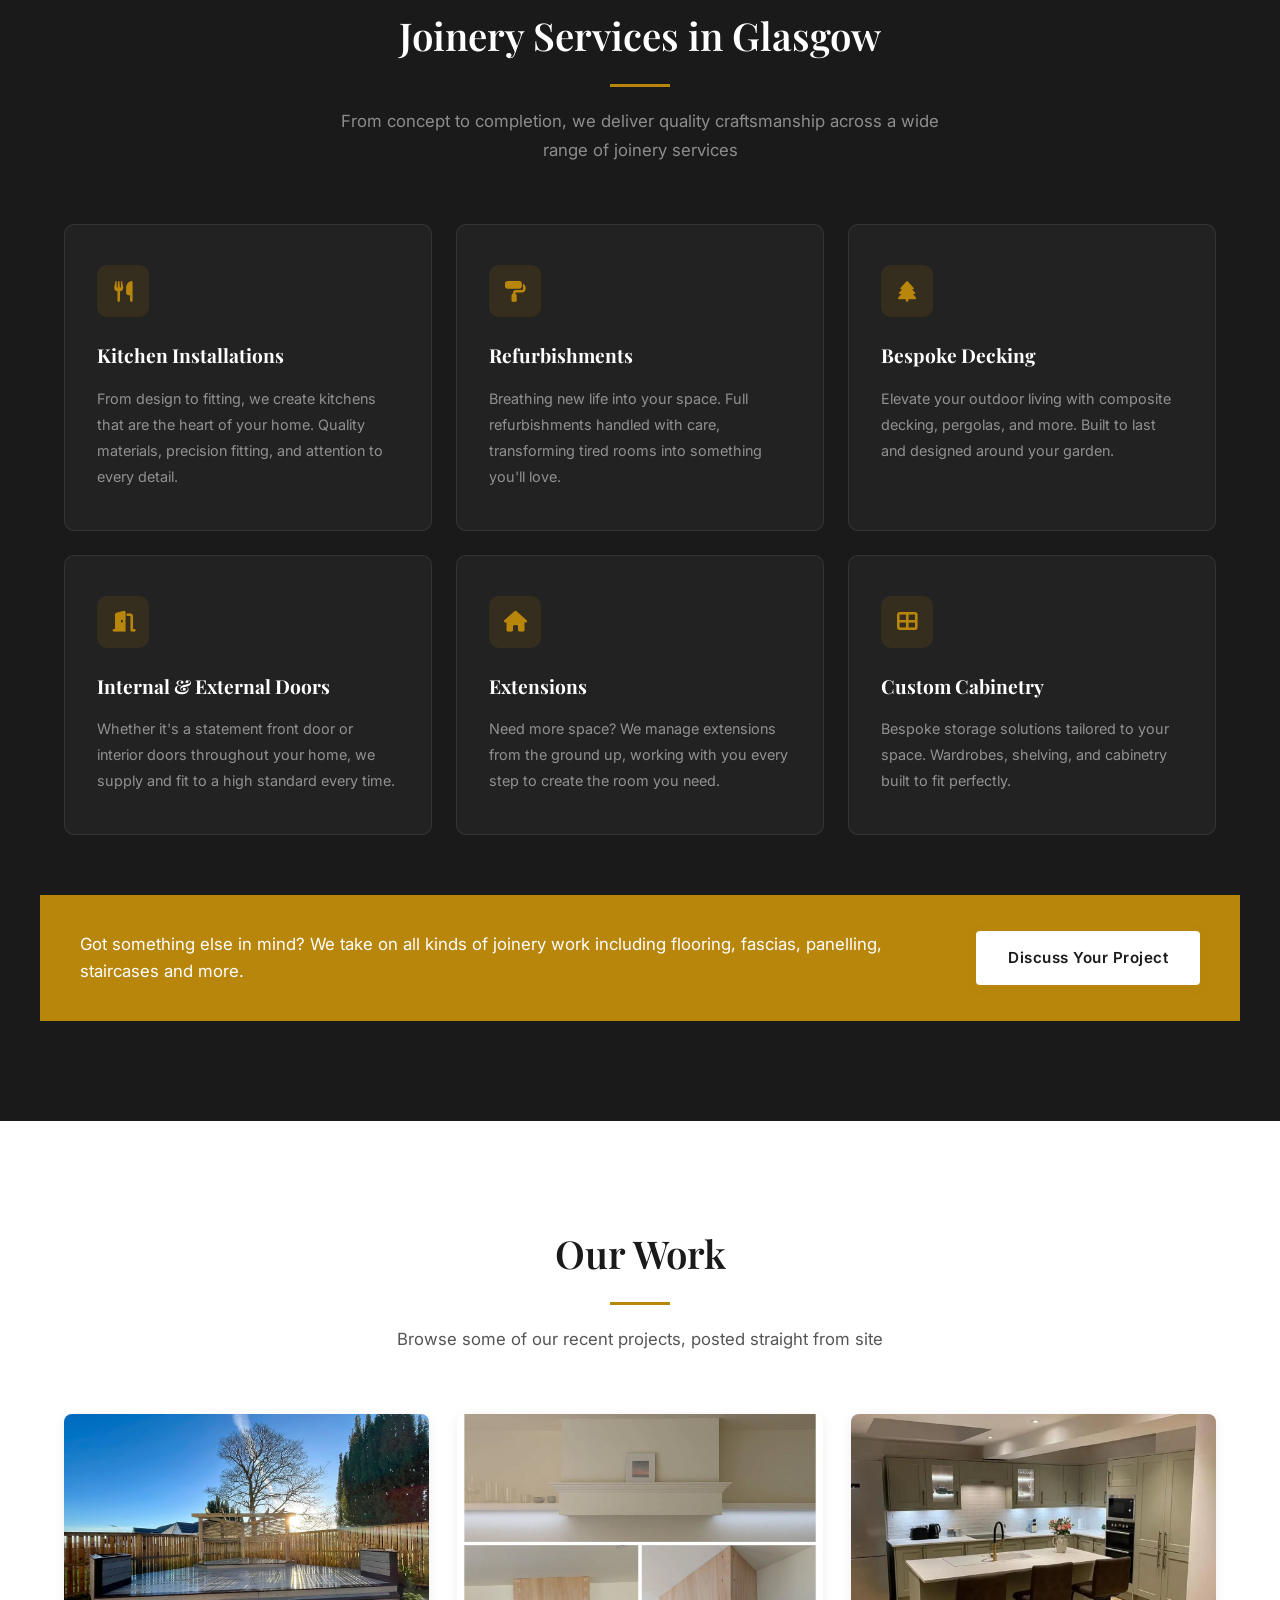
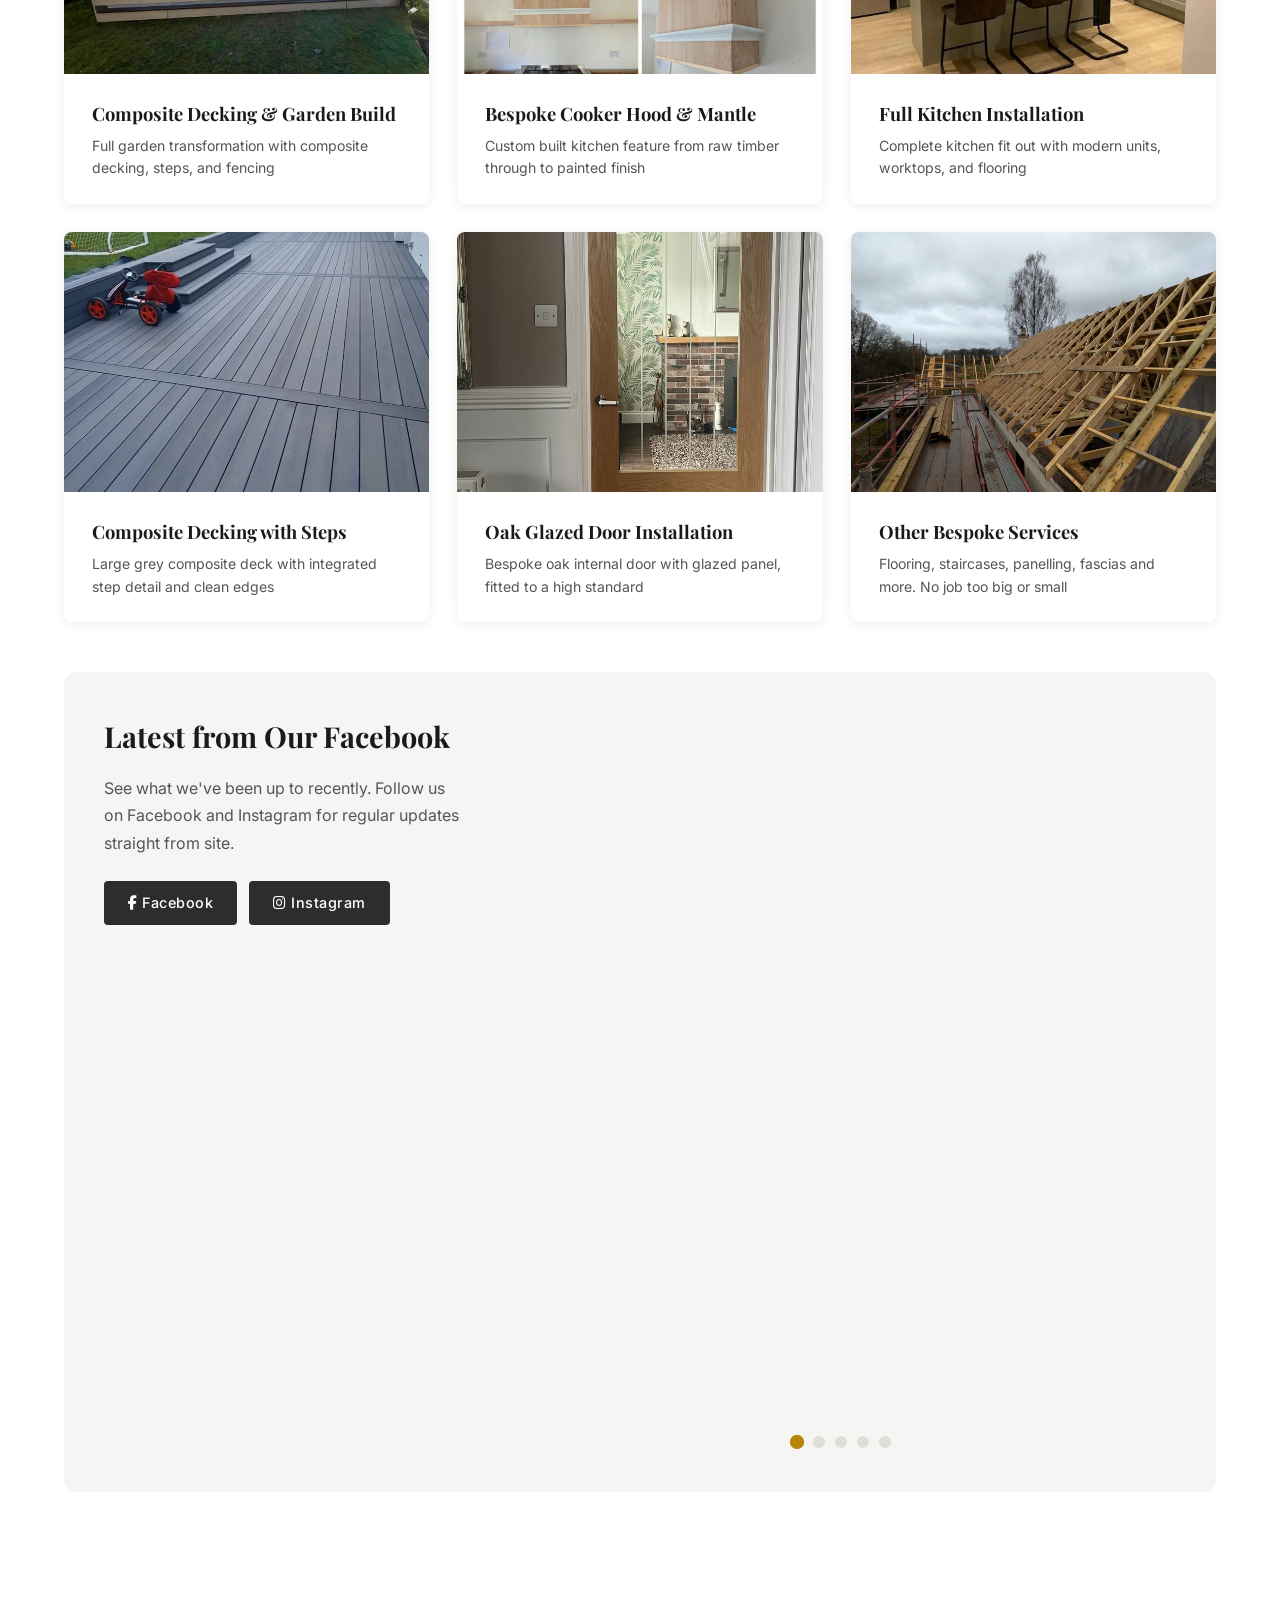
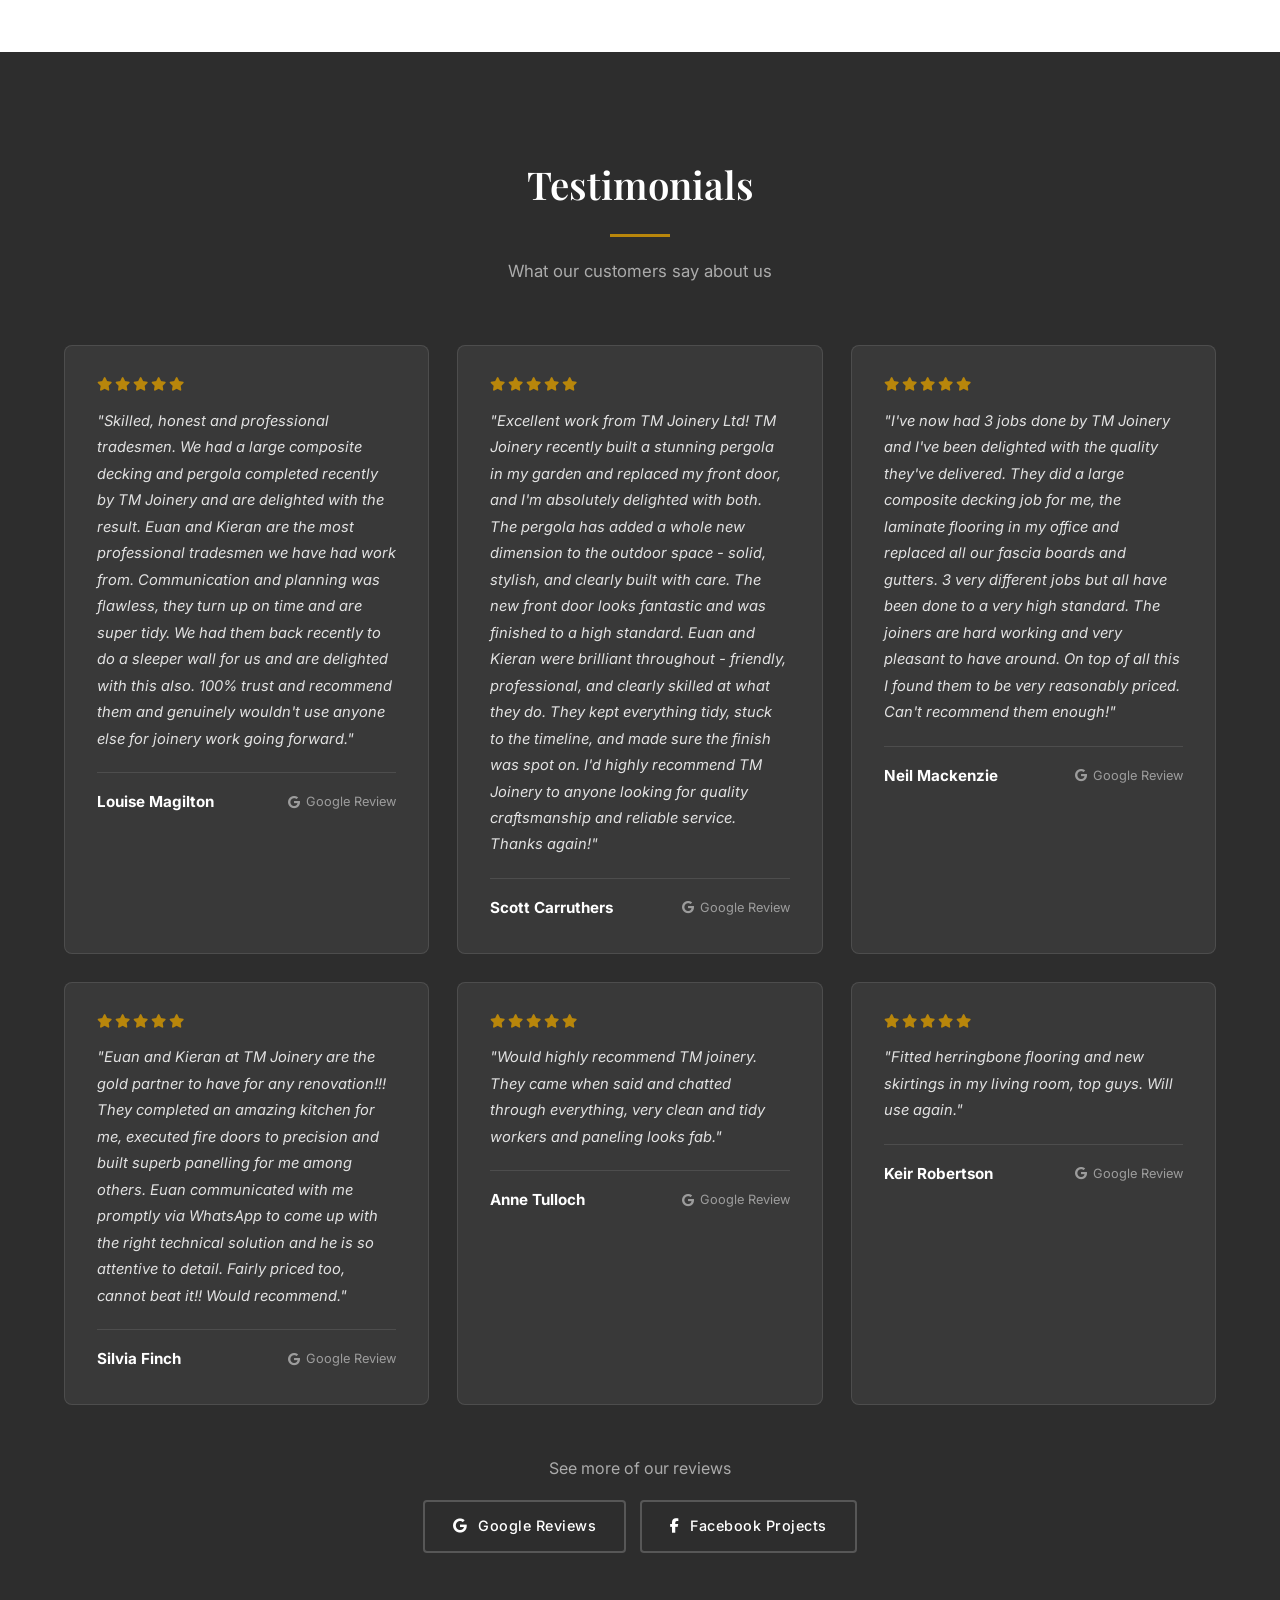
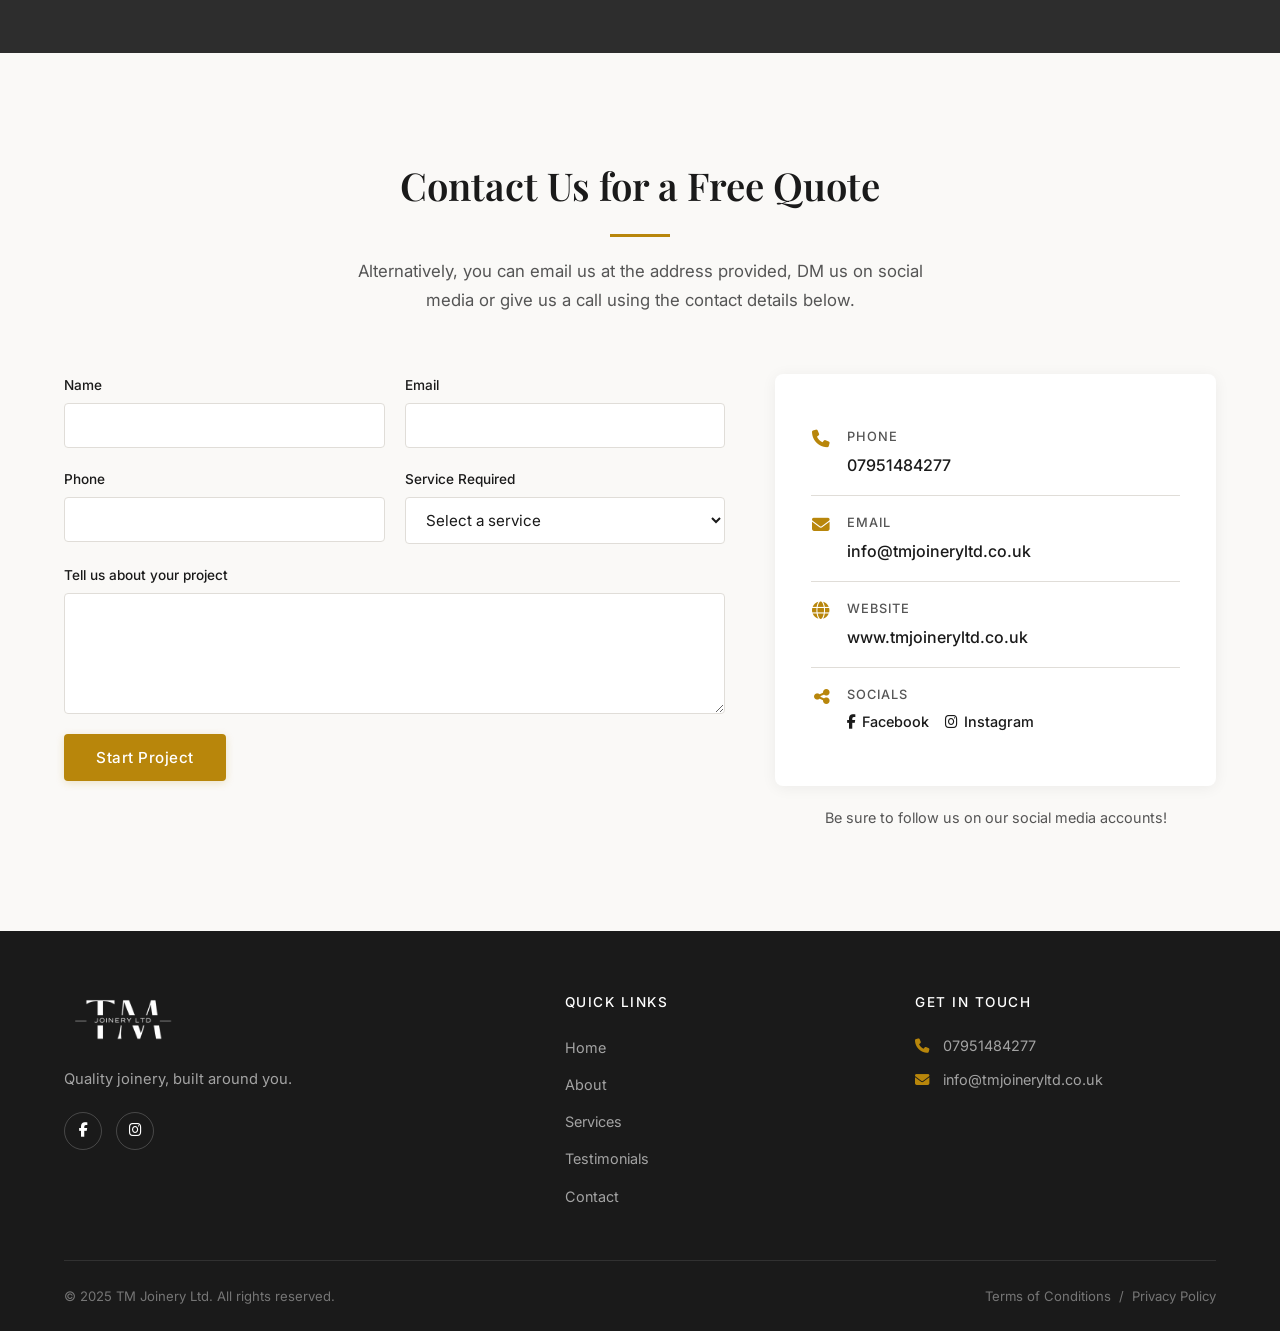
==== commit 7f974051: "Fix Facebook embed clipping - wider iframe and container Increased Facebook embed width from 500 to " ====
--- a/index.html
+++ b/index.html
@@ -390,7 +390,7 @@
                     </div>
                 </div>
                 <div class="featured-post-embed">
-                    <iframe id="fbCarouselFrame" src="https://www.facebook.com/plugins/post.php?href=https%3A%2F%2Fwww.facebook.com%2Fpermalink.php%3Fstory_fbid%3Dpfbid0Dq8mex6z7p6MWWUvstUe48fn3bvWWK7kf8gynDJBQTWsMJExyYT1LCS1TTcjixc3l%26id%3D61568900701388&show_text=true&width=500" width="500" height="620" style="border:none;overflow:hidden" scrolling="no" frameborder="0" allowfullscreen="true" allow="autoplay; clipboard-write; encrypted-media; picture-in-picture; web-share"></iframe>
+                    <iframe id="fbCarouselFrame" src="https://www.facebook.com/plugins/post.php?href=https%3A%2F%2Fwww.facebook.com%2Fpermalink.php%3Fstory_fbid%3Dpfbid0Dq8mex6z7p6MWWUvstUe48fn3bvWWK7kf8gynDJBQTWsMJExyYT1LCS1TTcjixc3l%26id%3D61568900701388&show_text=true&width=700" width="700" height="700" style="border:none;overflow:hidden" scrolling="no" frameborder="0" allowfullscreen="true" allow="autoplay; clipboard-write; encrypted-media; picture-in-picture; web-share"></iframe>
                     <div class="fb-post-dots" id="fbPostDots">
                         <span class="fb-dot active"></span>
                         <span class="fb-dot"></span>
--- a/styles.css
+++ b/styles.css
@@ -480,7 +480,7 @@
     background: rgba(255, 255, 255, 0.04);
     border: 1px solid rgba(255, 255, 255, 0.08);
     border-radius: 10px;
-    padding: 36px 30px;
+    padding: 40px 32px;
     transition: all 0.4s cubic-bezier(0.25, 0.46, 0.45, 0.94);
     position: relative;
     overflow: hidden;
@@ -538,7 +538,7 @@
     font-family: var(--font-heading);
     font-size: 1.2rem;
     color: var(--color-white);
-    margin-bottom: 10px;
+    margin-bottom: 14px;
     transition: color 0.3s ease;
 }
 
@@ -548,33 +548,45 @@
 
 .service-tile p {
     color: rgba(255, 255, 255, 0.5);
-    font-size: 0.88rem;
-    line-height: 1.7;
-}
-
-/* Services bottom CTA */
+    font-size: 0.9rem;
+    line-height: 1.8;
+}
+
+/* Services bottom CTA - full width banner */
 .services-bottom {
     display: flex;
     align-items: center;
-    justify-content: space-between;
-    gap: 30px;
-    margin-top: 40px;
-    padding: 28px 36px;
-    background: rgba(255, 255, 255, 0.04);
-    border: 1px solid rgba(255, 255, 255, 0.08);
-    border-radius: 10px;
+    justify-content: center;
+    gap: 40px;
+    margin-top: 60px;
+    margin-left: -24px;
+    margin-right: -24px;
+    padding: 36px 40px;
+    background: var(--color-accent);
+    border-radius: 0;
+    position: relative;
+    width: calc(100% + 48px);
 }
 
 .services-bottom p {
-    color: rgba(255, 255, 255, 0.5);
-    font-size: 0.92rem;
+    color: var(--color-white);
+    font-size: 1.05rem;
     line-height: 1.6;
     margin: 0;
+    font-weight: 400;
 }
 
 .services-bottom .btn {
     white-space: nowrap;
     flex-shrink: 0;
+    background: var(--color-white);
+    color: var(--color-dark);
+    font-weight: 600;
+}
+
+.services-bottom .btn:hover {
+    background: var(--color-dark);
+    color: var(--color-white);
 }
 
 /* ========================================
@@ -678,11 +690,11 @@
 /* Featured Facebook Post */
 .featured-post {
     display: grid;
-    grid-template-columns: 1fr 1fr;
-    gap: 50px;
-    align-items: center;
+    grid-template-columns: 0.7fr 1.3fr;
+    gap: 40px;
+    align-items: start;
     margin-bottom: 60px;
-    padding: 50px;
+    padding: 40px;
     background: var(--color-light-grey);
     border-radius: 12px;
 }
@@ -709,11 +721,15 @@
 
 .featured-post-embed {
     display: flex;
-    justify-content: center;
+    flex-direction: column;
+    align-items: center;
+    min-height: 640px;
 }
 
 .featured-post-embed iframe {
+    width: 100%;
     max-width: 100%;
+    min-height: 680px;
     border-radius: 8px;
     transition: opacity 0.4s ease;
 }
@@ -725,13 +741,14 @@
 .fb-post-dots {
     display: flex;
     justify-content: center;
-    gap: 8px;
-    margin-top: 16px;
+    gap: 10px;
+    margin-top: 20px;
+    padding: 4px 0;
 }
 
 .fb-dot {
-    width: 10px;
-    height: 10px;
+    width: 12px;
+    height: 12px;
     border-radius: 50%;
     background: var(--color-border);
     cursor: pointer;
@@ -1957,8 +1974,15 @@
     .services-bottom {
         flex-direction: column;
         text-align: center;
-        padding: 24px 20px;
-        gap: 16px;
+        padding: 30px 24px;
+        gap: 18px;
+        margin-left: -18px;
+        margin-right: -18px;
+        width: calc(100% + 36px);
+    }
+
+    .services-bottom p {
+        font-size: 0.95rem;
     }
 
     .services-bottom .btn {
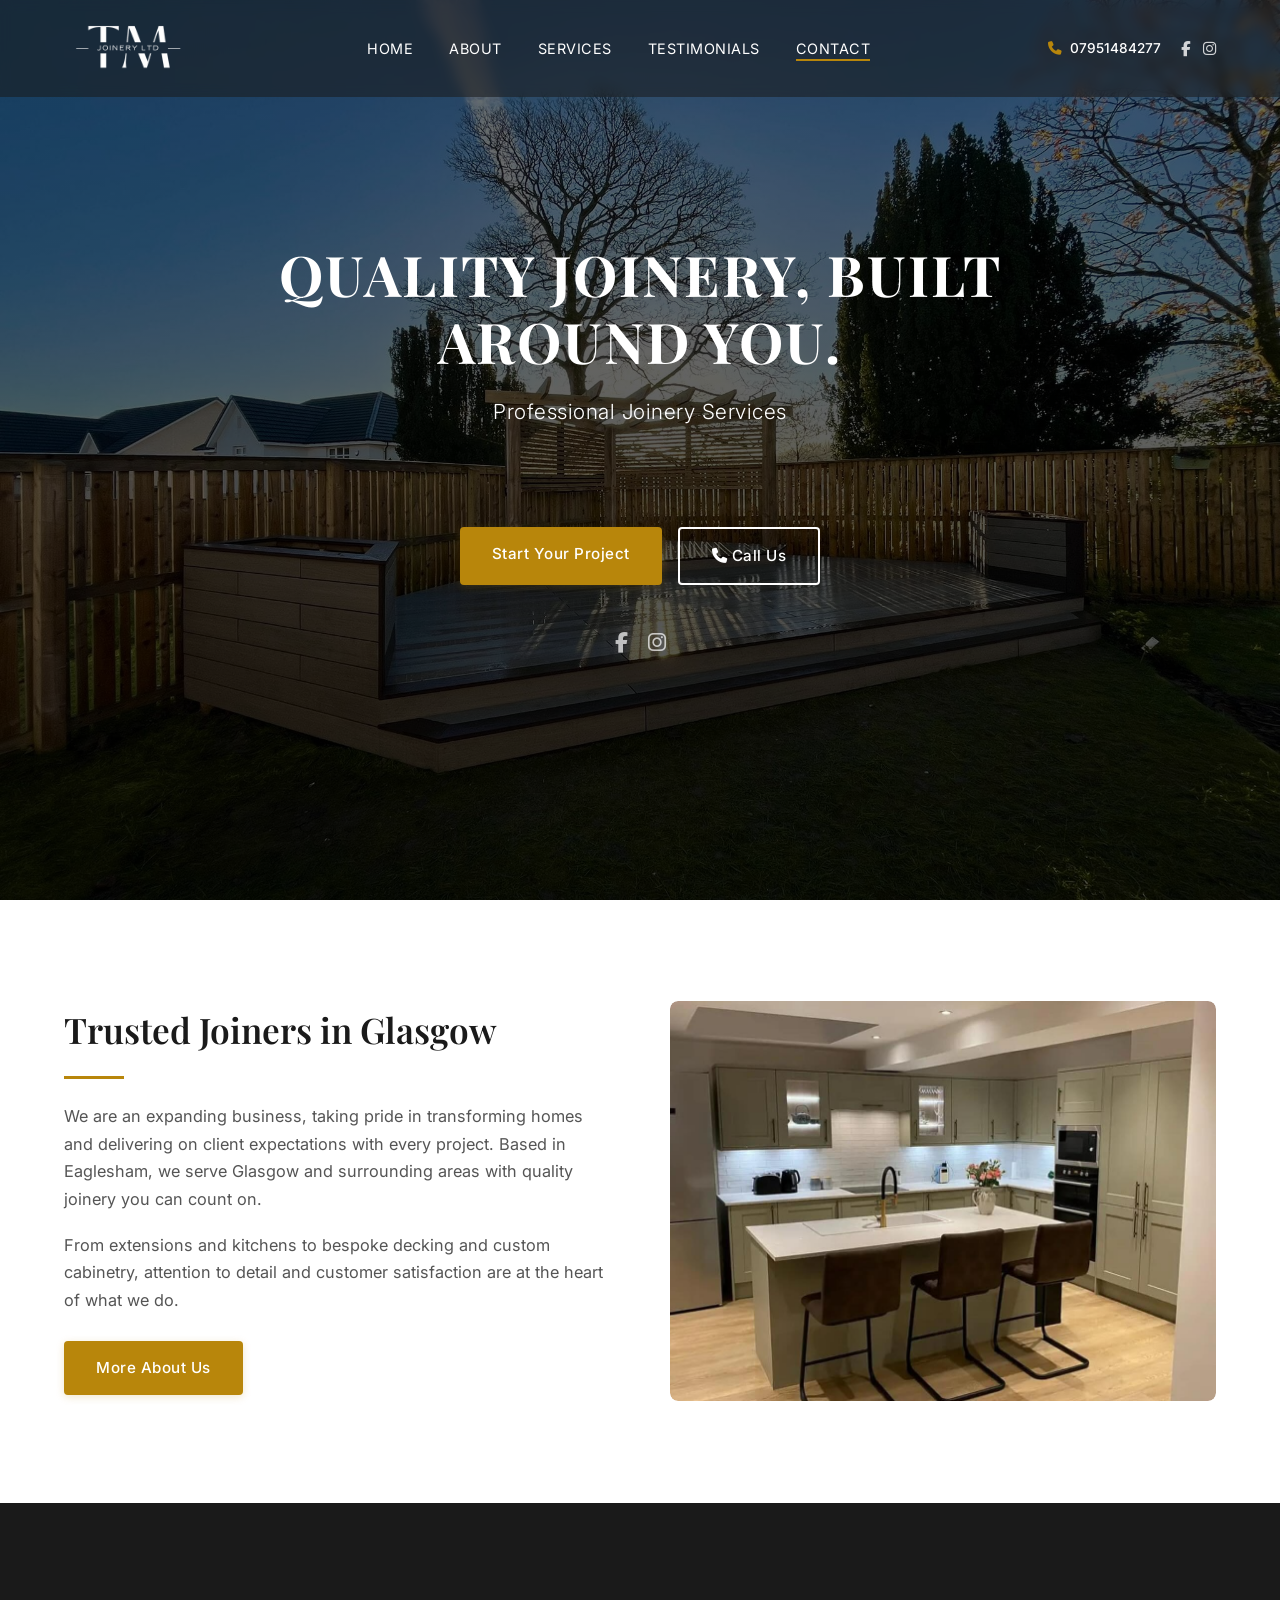
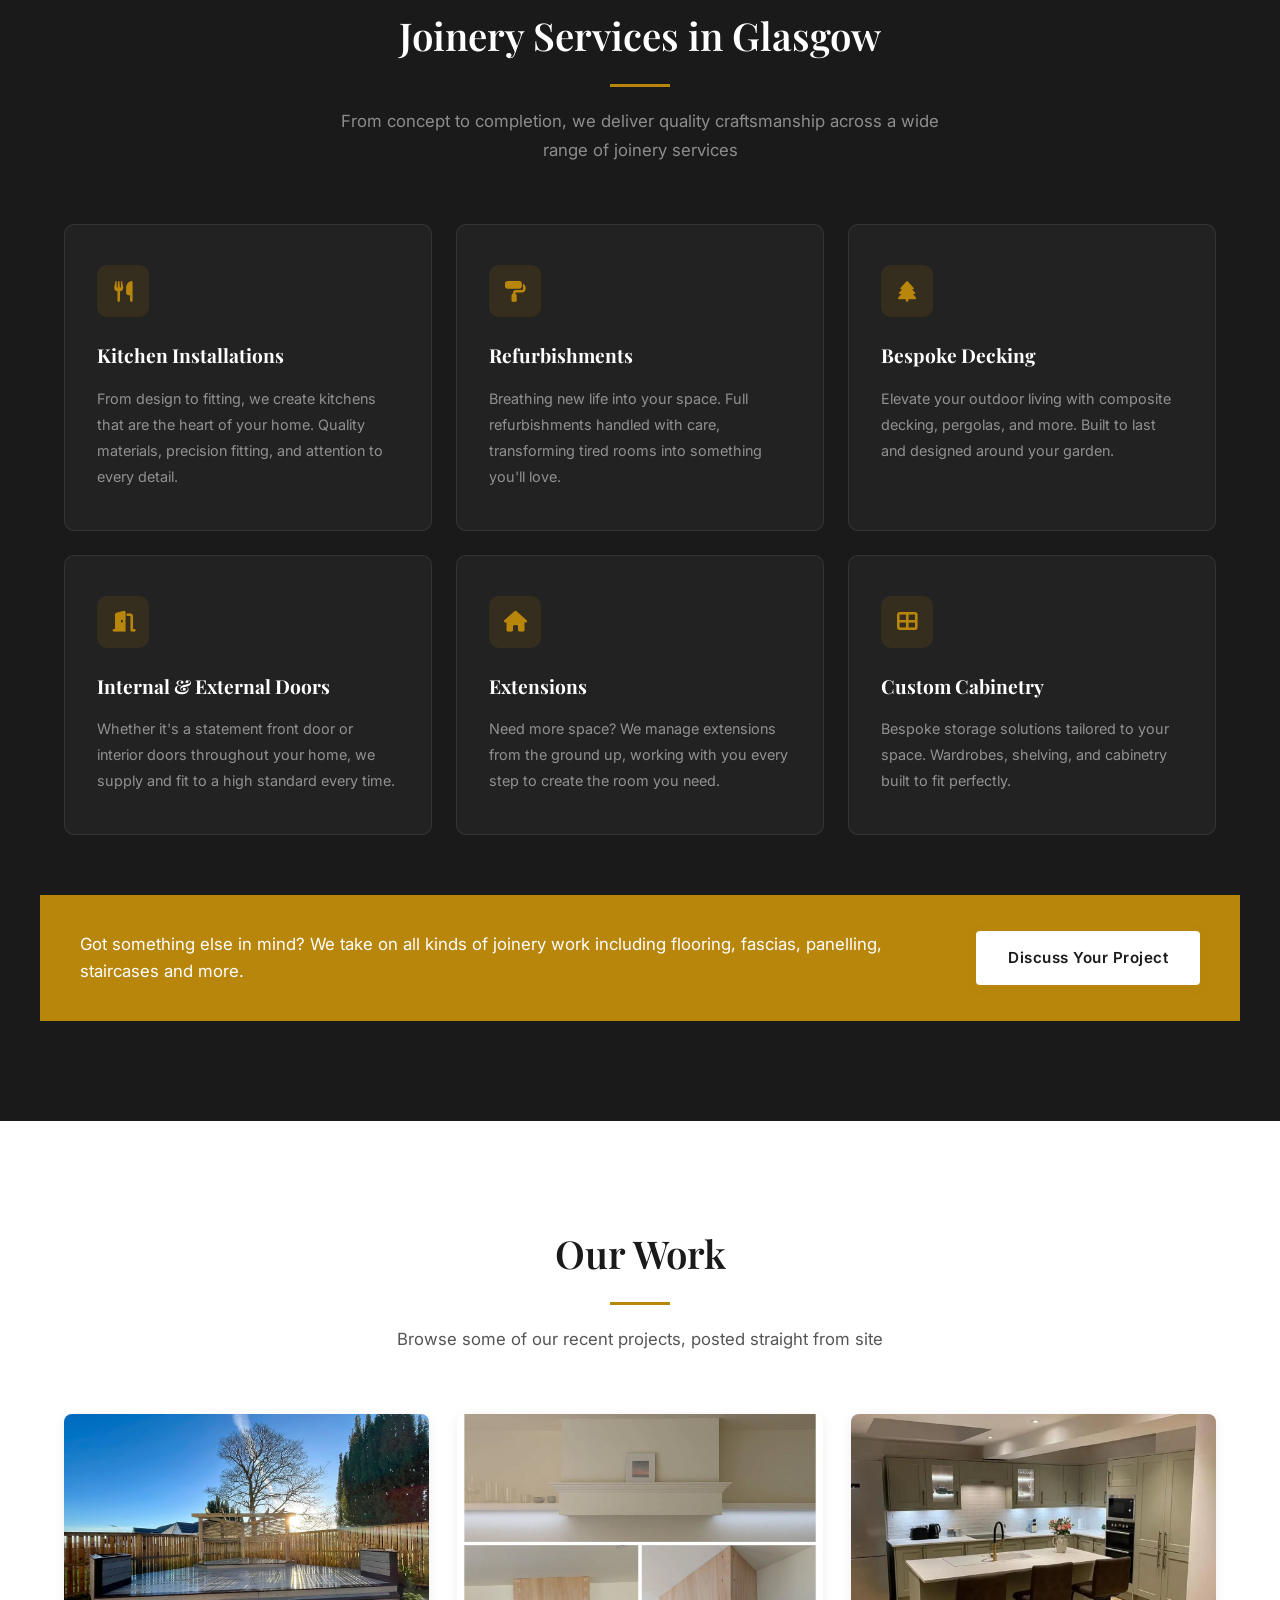
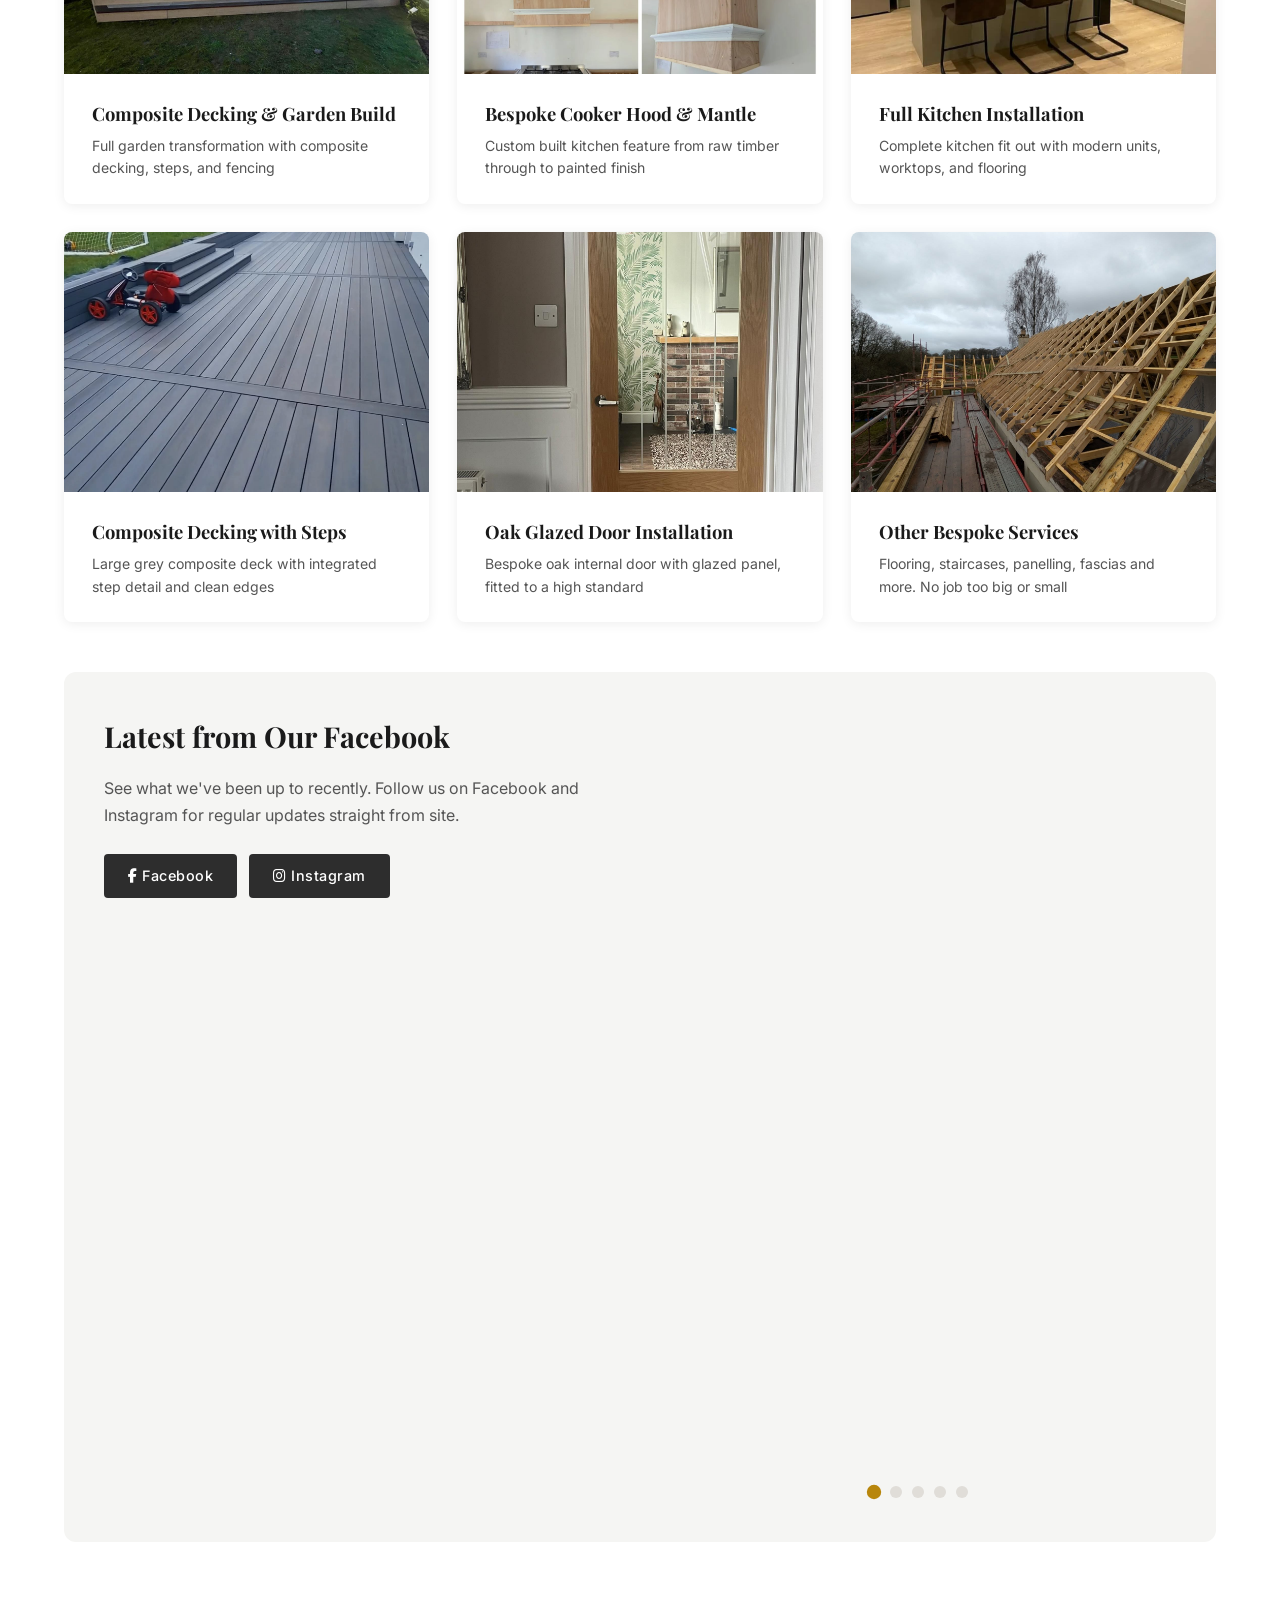
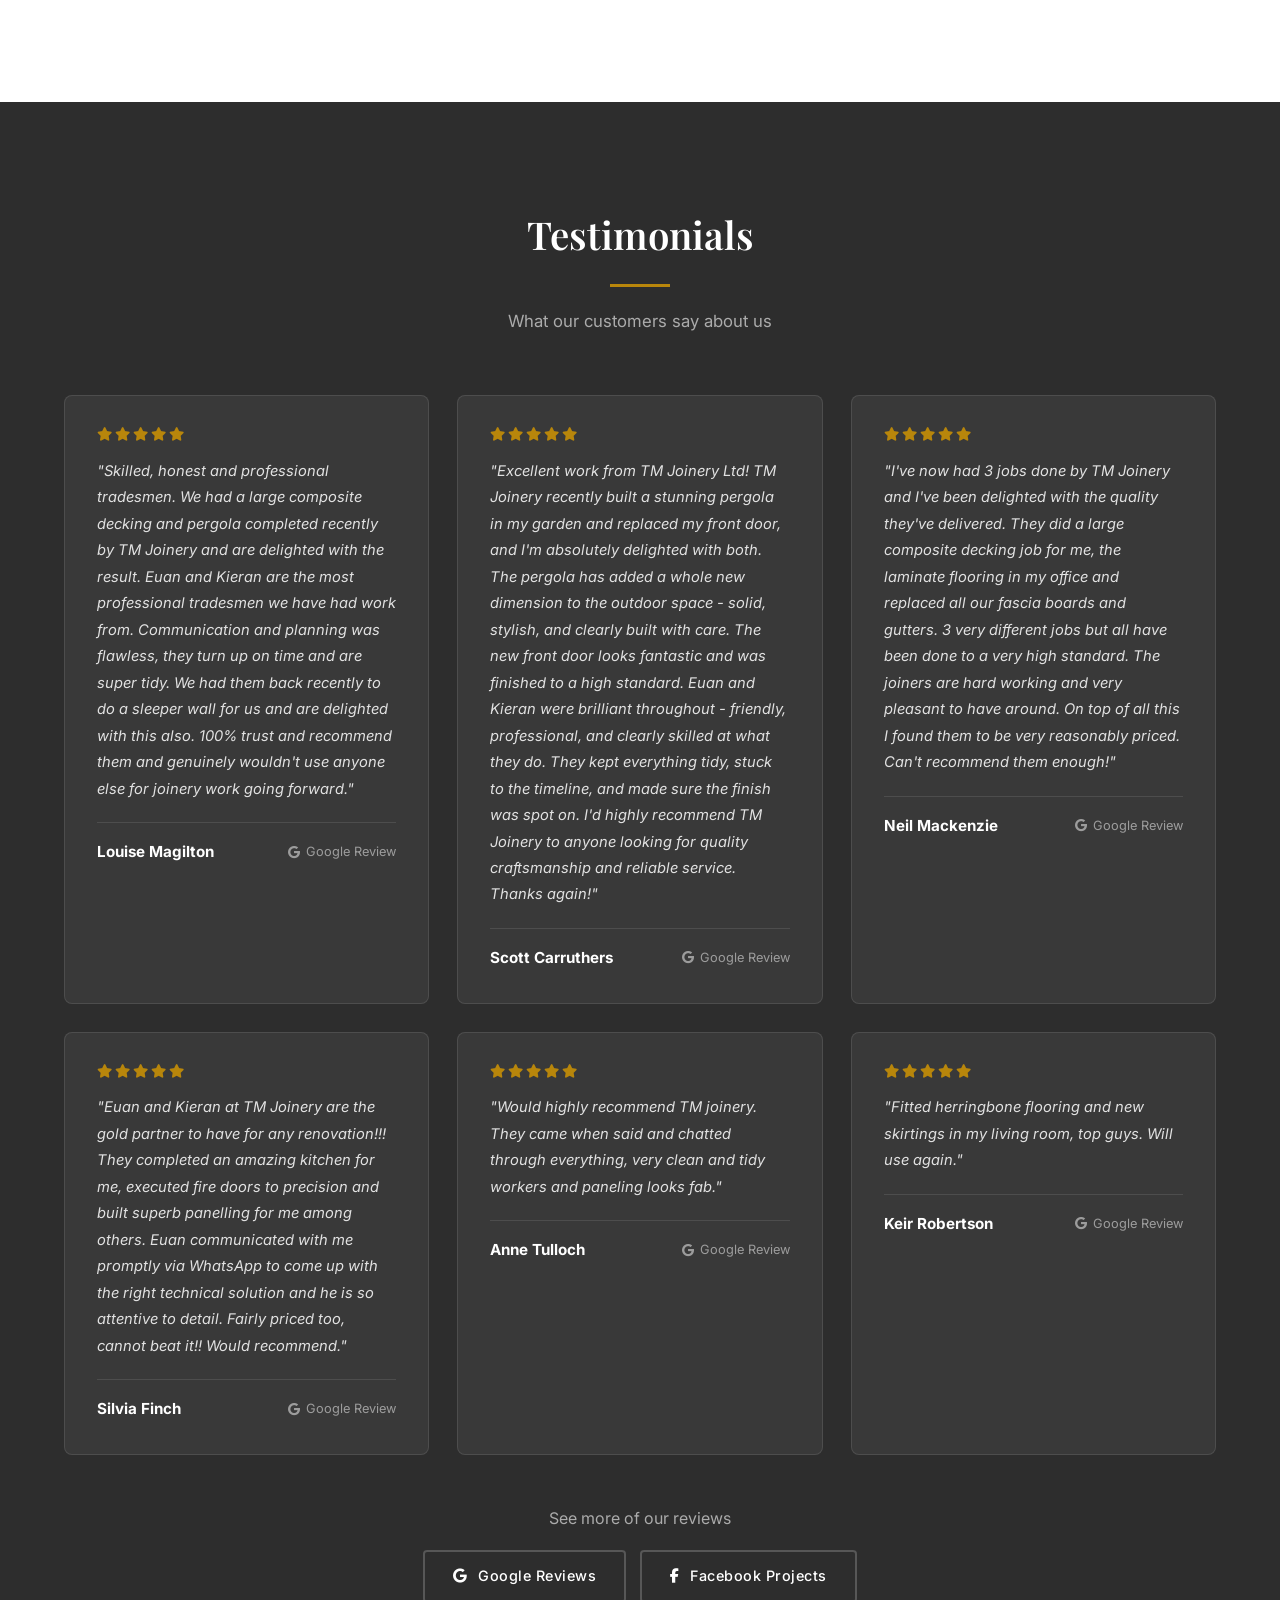
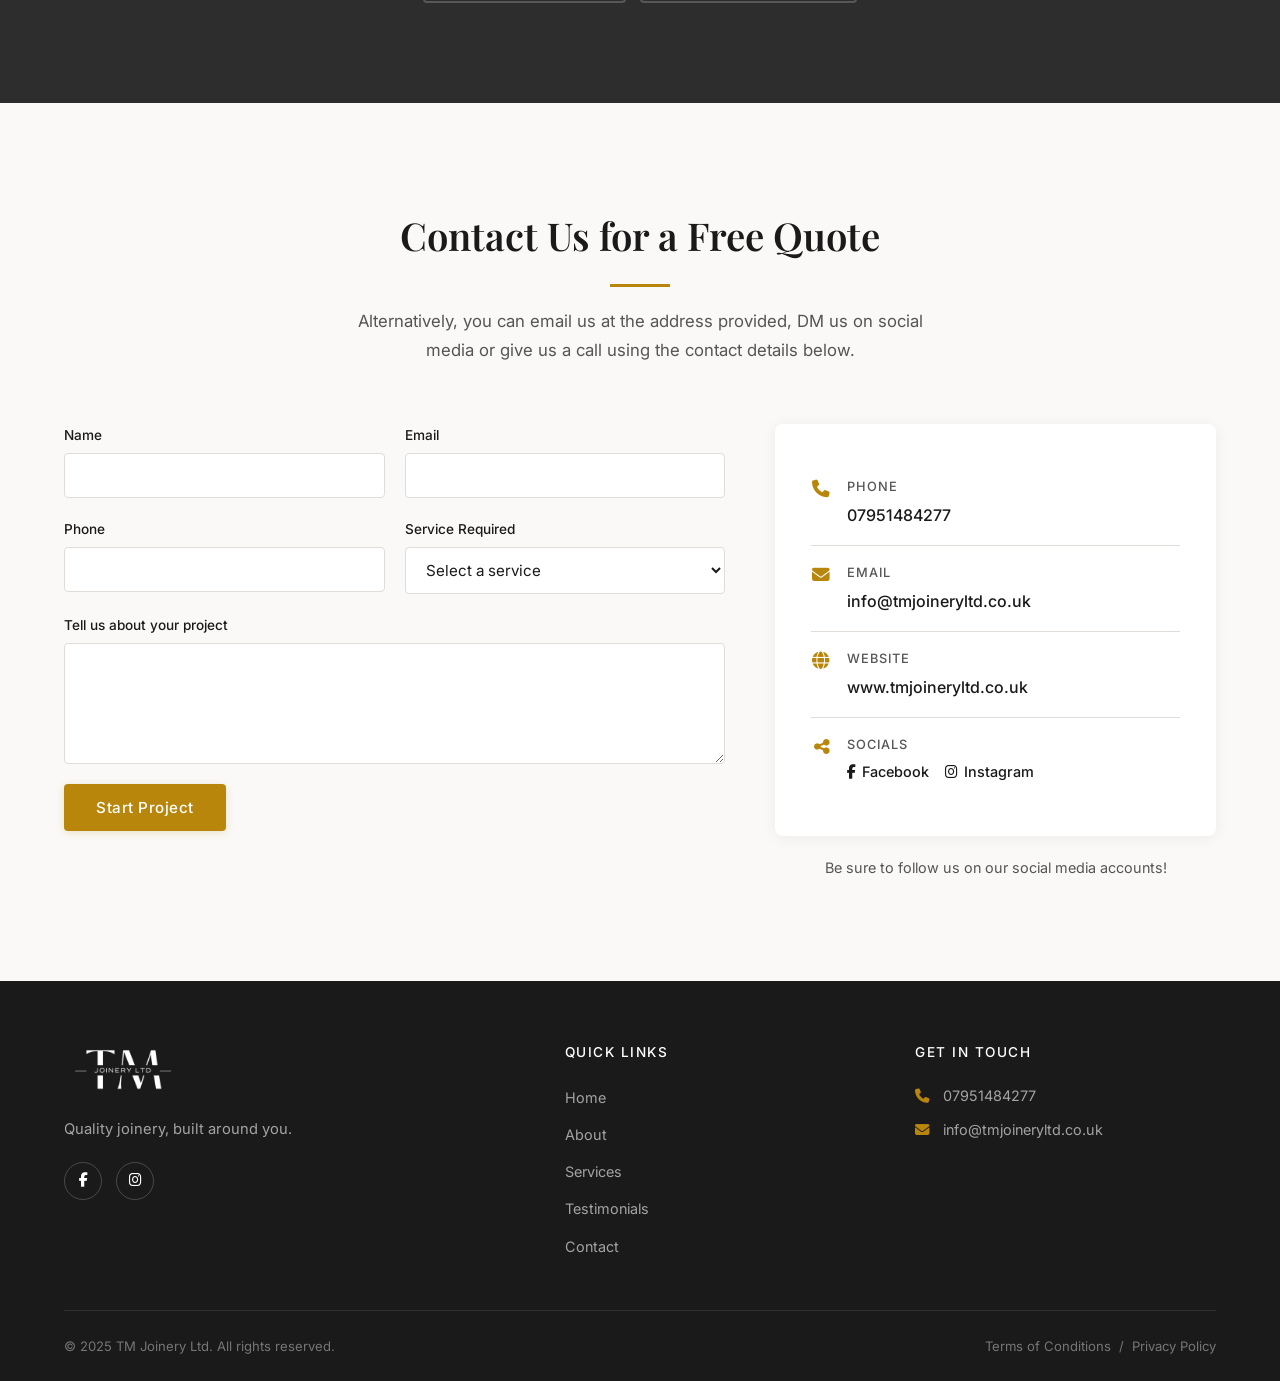
==== commit fe966911: "Fix Facebook embed clipping - remove overflow hidden, use width 500 Removed overflow:hidden from ifr" ====
--- a/index.html
+++ b/index.html
@@ -390,7 +390,7 @@
                     </div>
                 </div>
                 <div class="featured-post-embed">
-                    <iframe id="fbCarouselFrame" src="https://www.facebook.com/plugins/post.php?href=https%3A%2F%2Fwww.facebook.com%2Fpermalink.php%3Fstory_fbid%3Dpfbid0Dq8mex6z7p6MWWUvstUe48fn3bvWWK7kf8gynDJBQTWsMJExyYT1LCS1TTcjixc3l%26id%3D61568900701388&show_text=true&width=700" width="700" height="700" style="border:none;overflow:hidden" scrolling="no" frameborder="0" allowfullscreen="true" allow="autoplay; clipboard-write; encrypted-media; picture-in-picture; web-share"></iframe>
+                    <iframe id="fbCarouselFrame" src="https://www.facebook.com/plugins/post.php?href=https%3A%2F%2Fwww.facebook.com%2Fpermalink.php%3Fstory_fbid%3Dpfbid0Dq8mex6z7p6MWWUvstUe48fn3bvWWK7kf8gynDJBQTWsMJExyYT1LCS1TTcjixc3l%26id%3D61568900701388&show_text=true&width=500" width="500" height="750" style="border:none;" frameborder="0" allowfullscreen="true" allow="autoplay; clipboard-write; encrypted-media; picture-in-picture; web-share"></iframe>
                     <div class="fb-post-dots" id="fbPostDots">
                         <span class="fb-dot active"></span>
                         <span class="fb-dot"></span>
--- a/styles.css
+++ b/styles.css
@@ -348,17 +348,21 @@
     letter-spacing: 1px;
     opacity: 0;
     transform: translateY(30px);
-    transition: opacity 0.5s ease, transform 0.5s ease;
+    transition: opacity 0.45s ease, transform 0.45s ease;
+    pointer-events: none;
+    visibility: hidden;
 }
 
 .rotating-word.active {
     opacity: 1;
     transform: translateY(0);
+    visibility: visible;
 }
 
 .rotating-word.exit {
     opacity: 0;
     transform: translateY(-30px);
+    visibility: visible;
 }
 
 .hero-buttons {
@@ -690,13 +694,14 @@
 /* Featured Facebook Post */
 .featured-post {
     display: grid;
-    grid-template-columns: 0.7fr 1.3fr;
+    grid-template-columns: 1fr 1fr;
     gap: 40px;
     align-items: start;
     margin-bottom: 60px;
     padding: 40px;
     background: var(--color-light-grey);
     border-radius: 12px;
+    overflow: visible;
 }
 
 .featured-post-text h3 {
@@ -723,14 +728,12 @@
     display: flex;
     flex-direction: column;
     align-items: center;
-    min-height: 640px;
 }
 
 .featured-post-embed iframe {
     width: 100%;
-    max-width: 100%;
-    min-height: 680px;
-    border-radius: 8px;
+    max-width: 520px;
+    height: 750px;
     transition: opacity 0.4s ease;
 }
 
@@ -1940,15 +1943,16 @@
 
     /* Mobile Services */
     .services-grid {
-        grid-template-columns: 1fr;
-        gap: 16px;
+        grid-template-columns: 1fr 1fr;
+        gap: 14px;
     }
 
     .service-tile {
-        padding: 28px 24px;
+        padding: 24px 20px;
         display: flex;
-        gap: 20px;
-        align-items: flex-start;
+        flex-direction: column;
+        text-align: center;
+        align-items: center;
     }
 
     .service-tile::before {
@@ -1956,19 +1960,24 @@
     }
 
     .service-tile-icon {
-        margin-bottom: 0;
-        min-width: 46px;
-        width: 46px;
-        height: 46px;
+        margin-bottom: 14px;
+        width: 44px;
+        height: 44px;
+        border-radius: 8px;
+    }
+
+    .service-tile-icon i {
+        font-size: 1.1rem;
     }
 
     .service-tile h3 {
-        font-size: 1.05rem;
-        margin-bottom: 6px;
+        font-size: 0.95rem;
+        margin-bottom: 8px;
     }
 
     .service-tile p {
-        font-size: 0.83rem;
+        font-size: 0.8rem;
+        line-height: 1.6;
     }
 
     .services-bottom {
@@ -2038,7 +2047,7 @@
     .featured-post-embed iframe {
         width: 100%;
         max-width: 100%;
-        height: 500px;
+        height: 700px;
     }
 
     .featured-post-socials {
@@ -2312,9 +2321,28 @@
         font-size: 1.55rem;
     }
 
+    .services-grid {
+        grid-template-columns: 1fr;
+        gap: 12px;
+    }
+
     .service-tile {
-        padding: 22px 18px;
+        padding: 20px 18px;
+        flex-direction: row;
+        text-align: left;
+        align-items: center;
         gap: 16px;
+    }
+
+    .service-tile-icon {
+        margin-bottom: 0;
+        min-width: 40px;
+        width: 40px;
+        height: 40px;
+    }
+
+    .service-tile p {
+        display: none;
     }
 
     .project-img {
@@ -2340,7 +2368,7 @@
     }
 
     .featured-post-embed iframe {
-        height: 420px;
+        height: 650px;
     }
 
     .footer-logo {
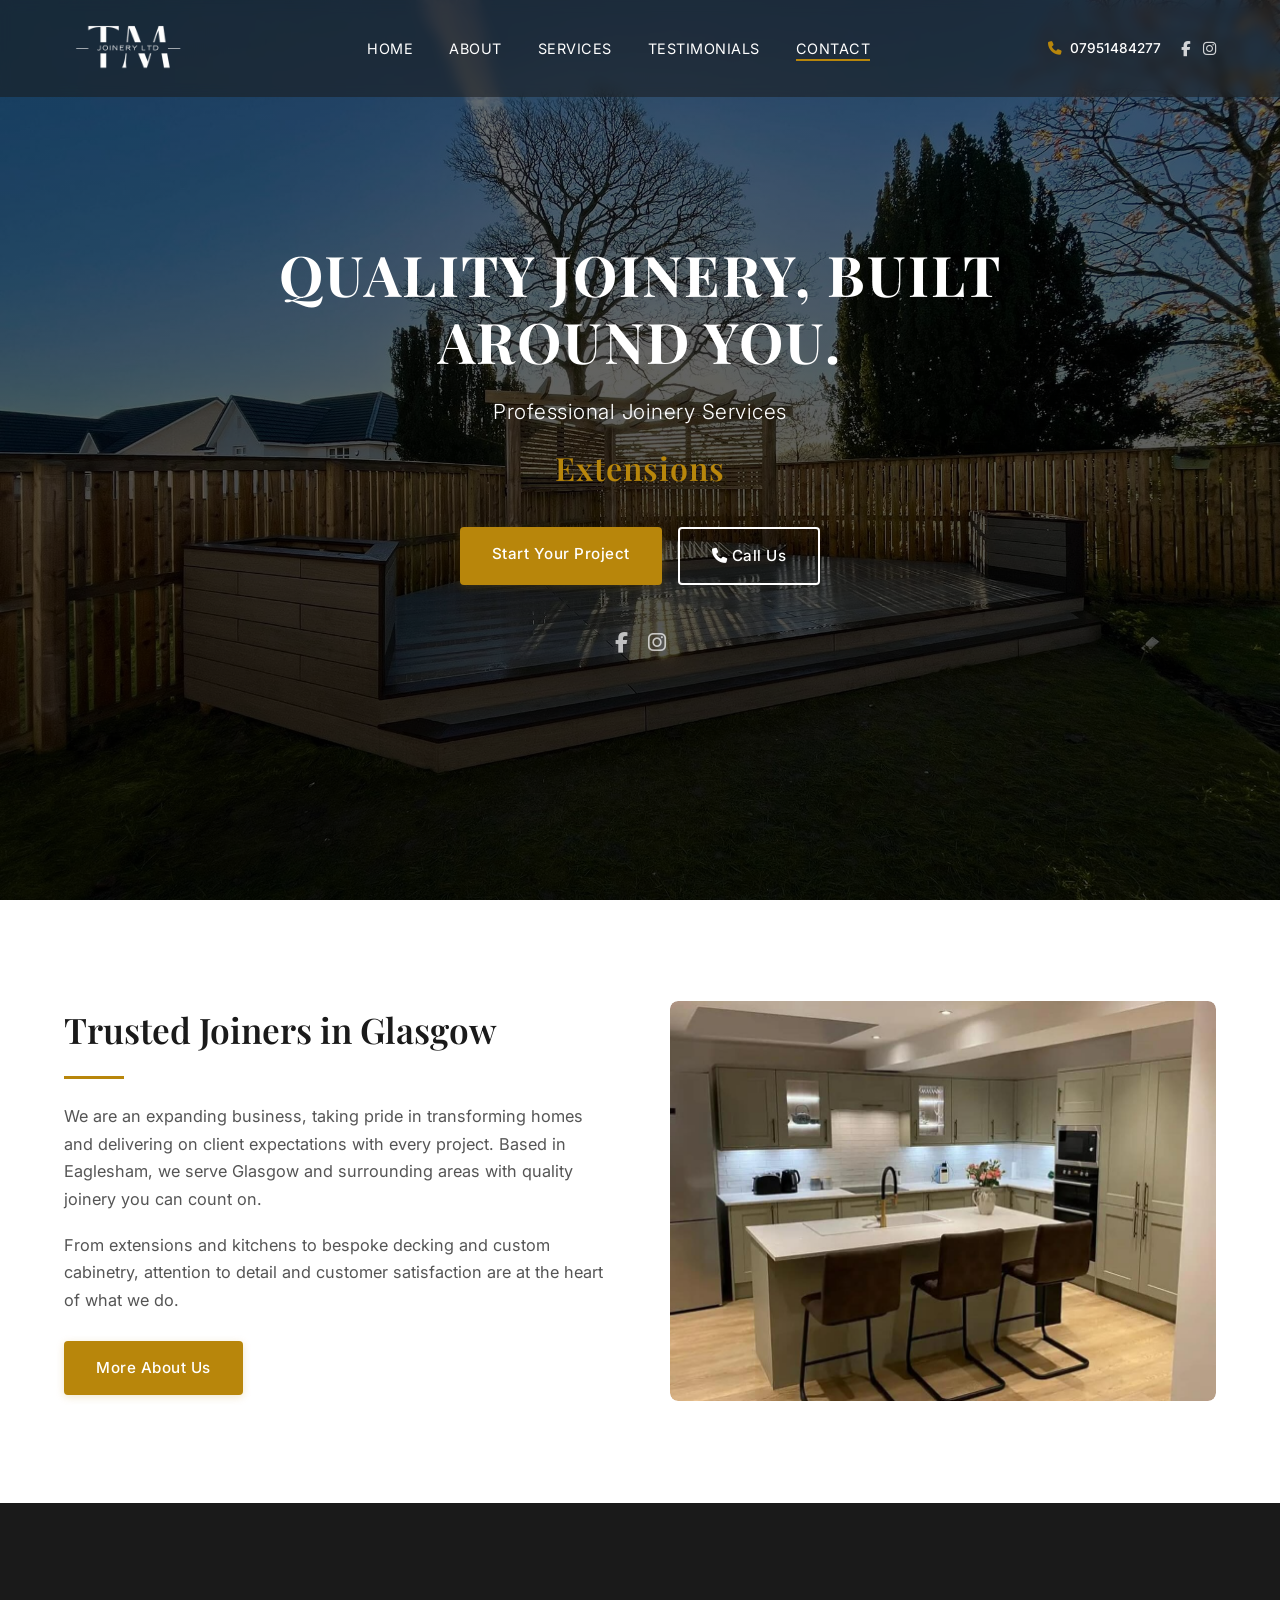
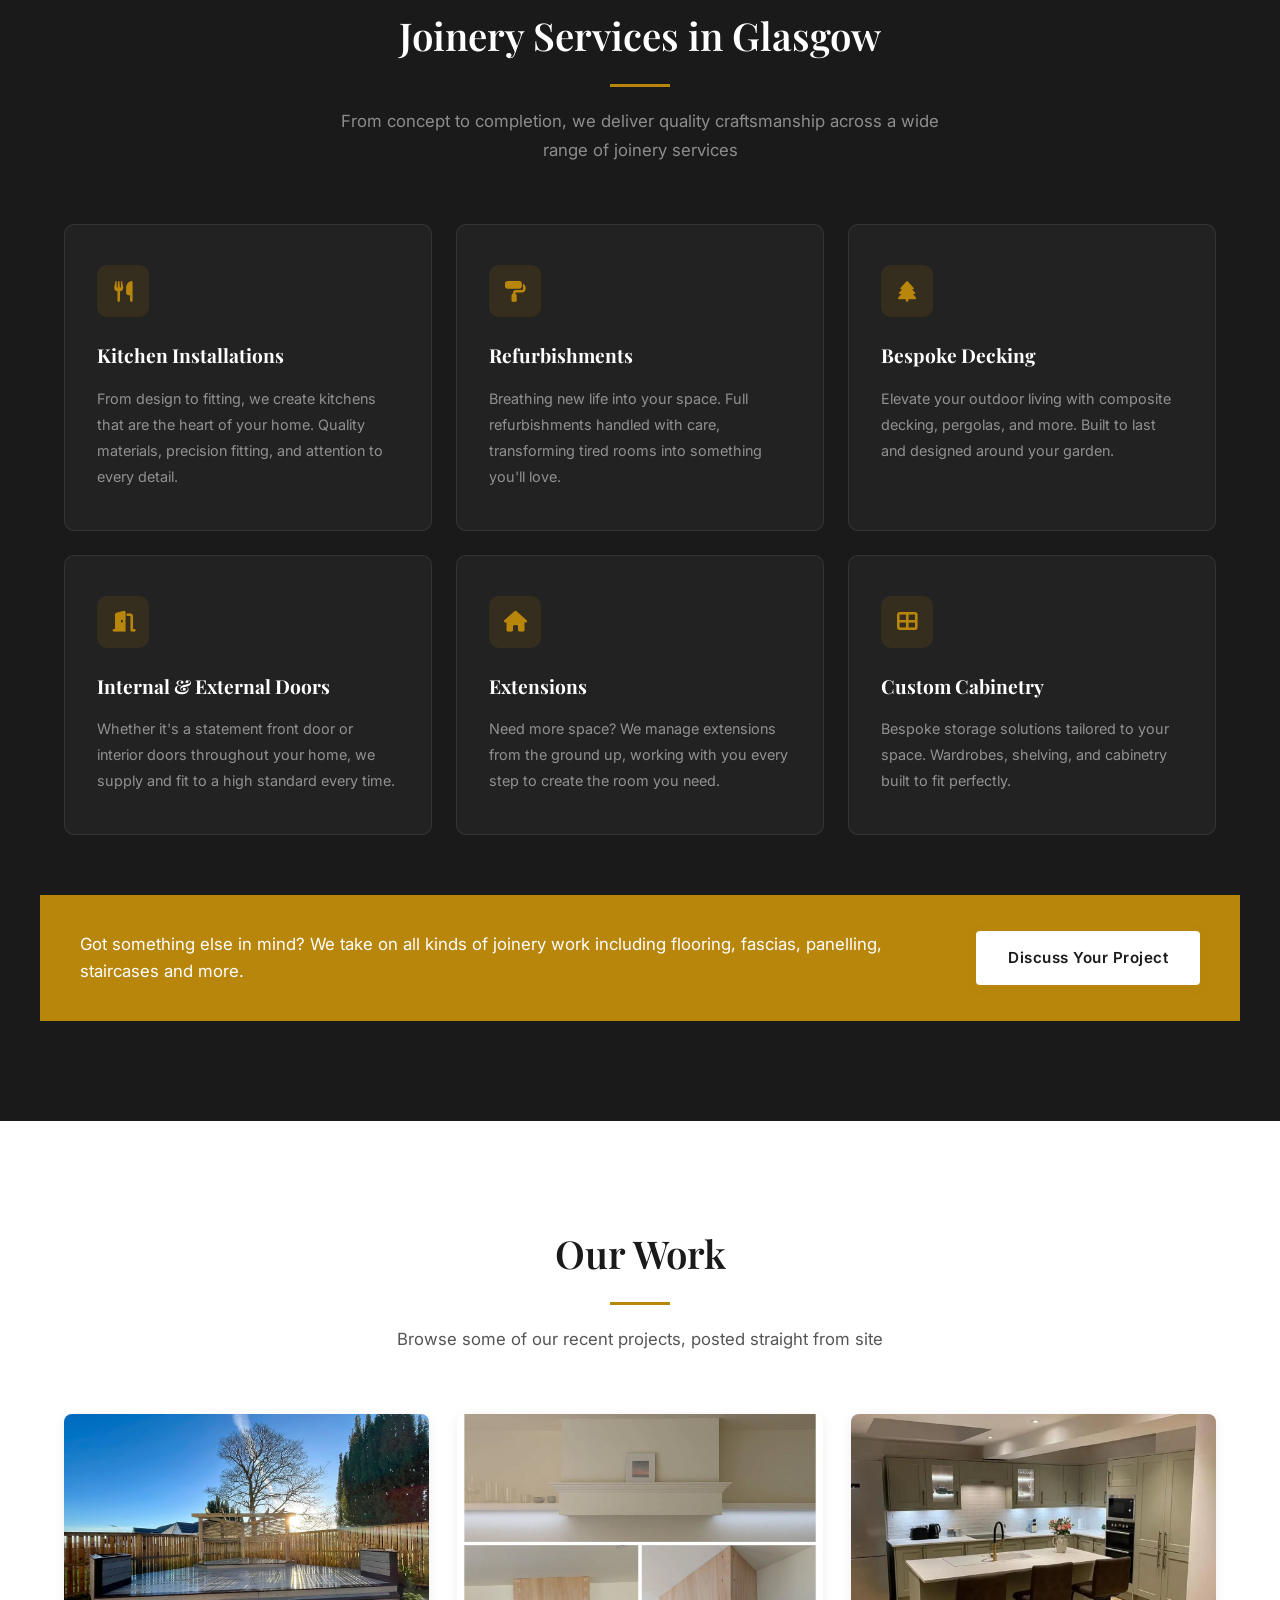
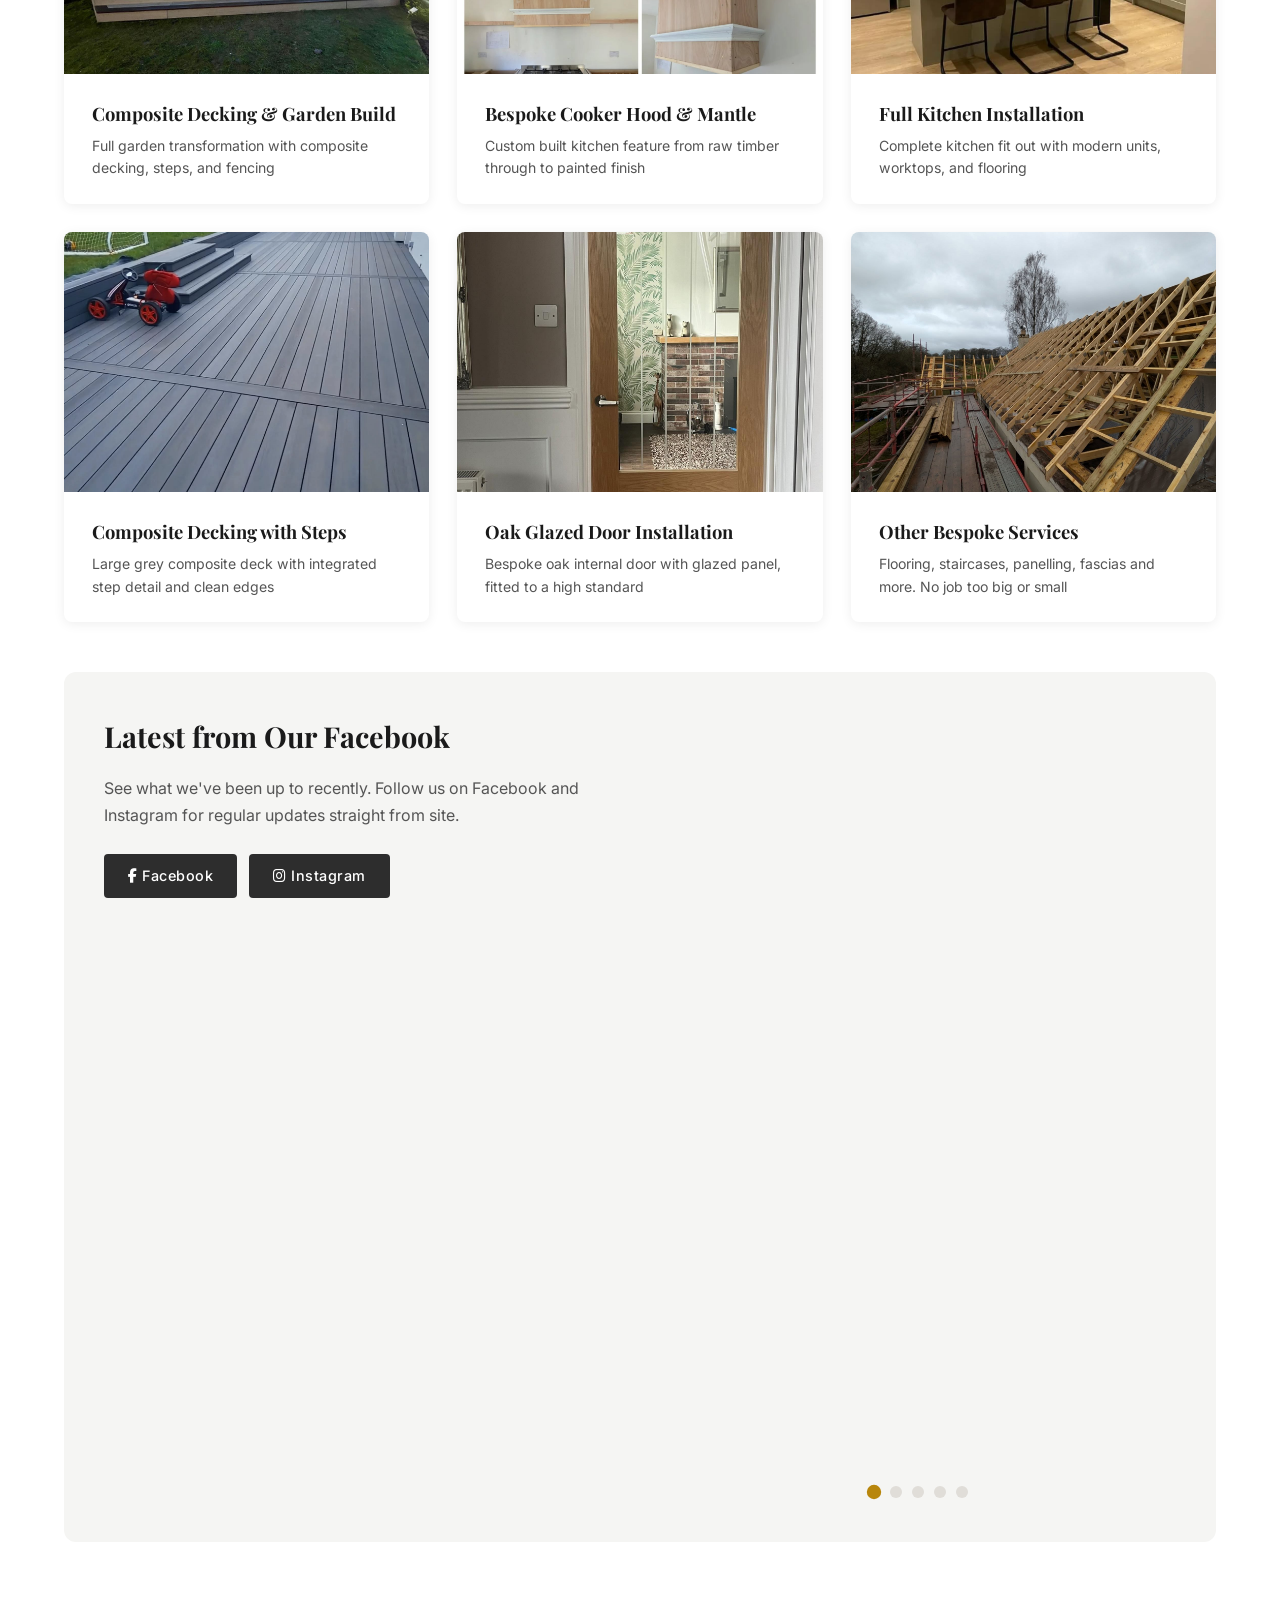
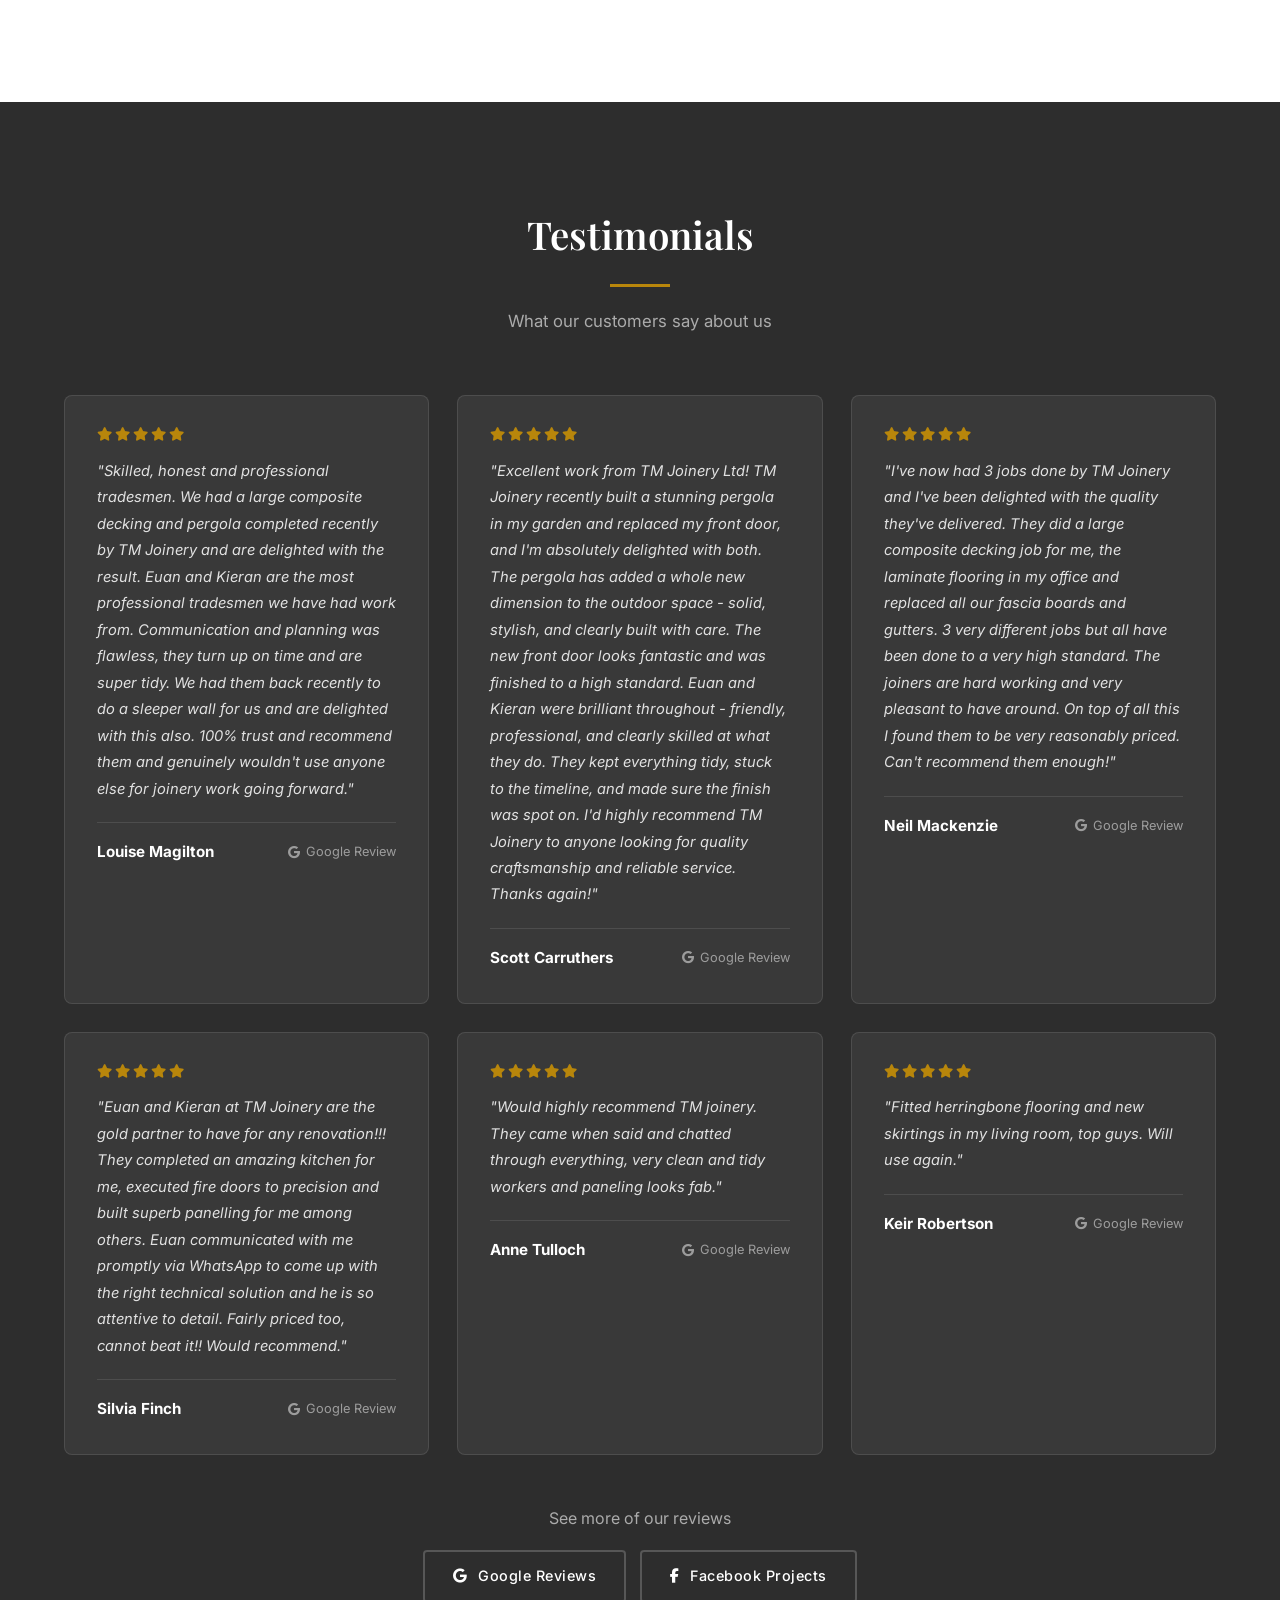
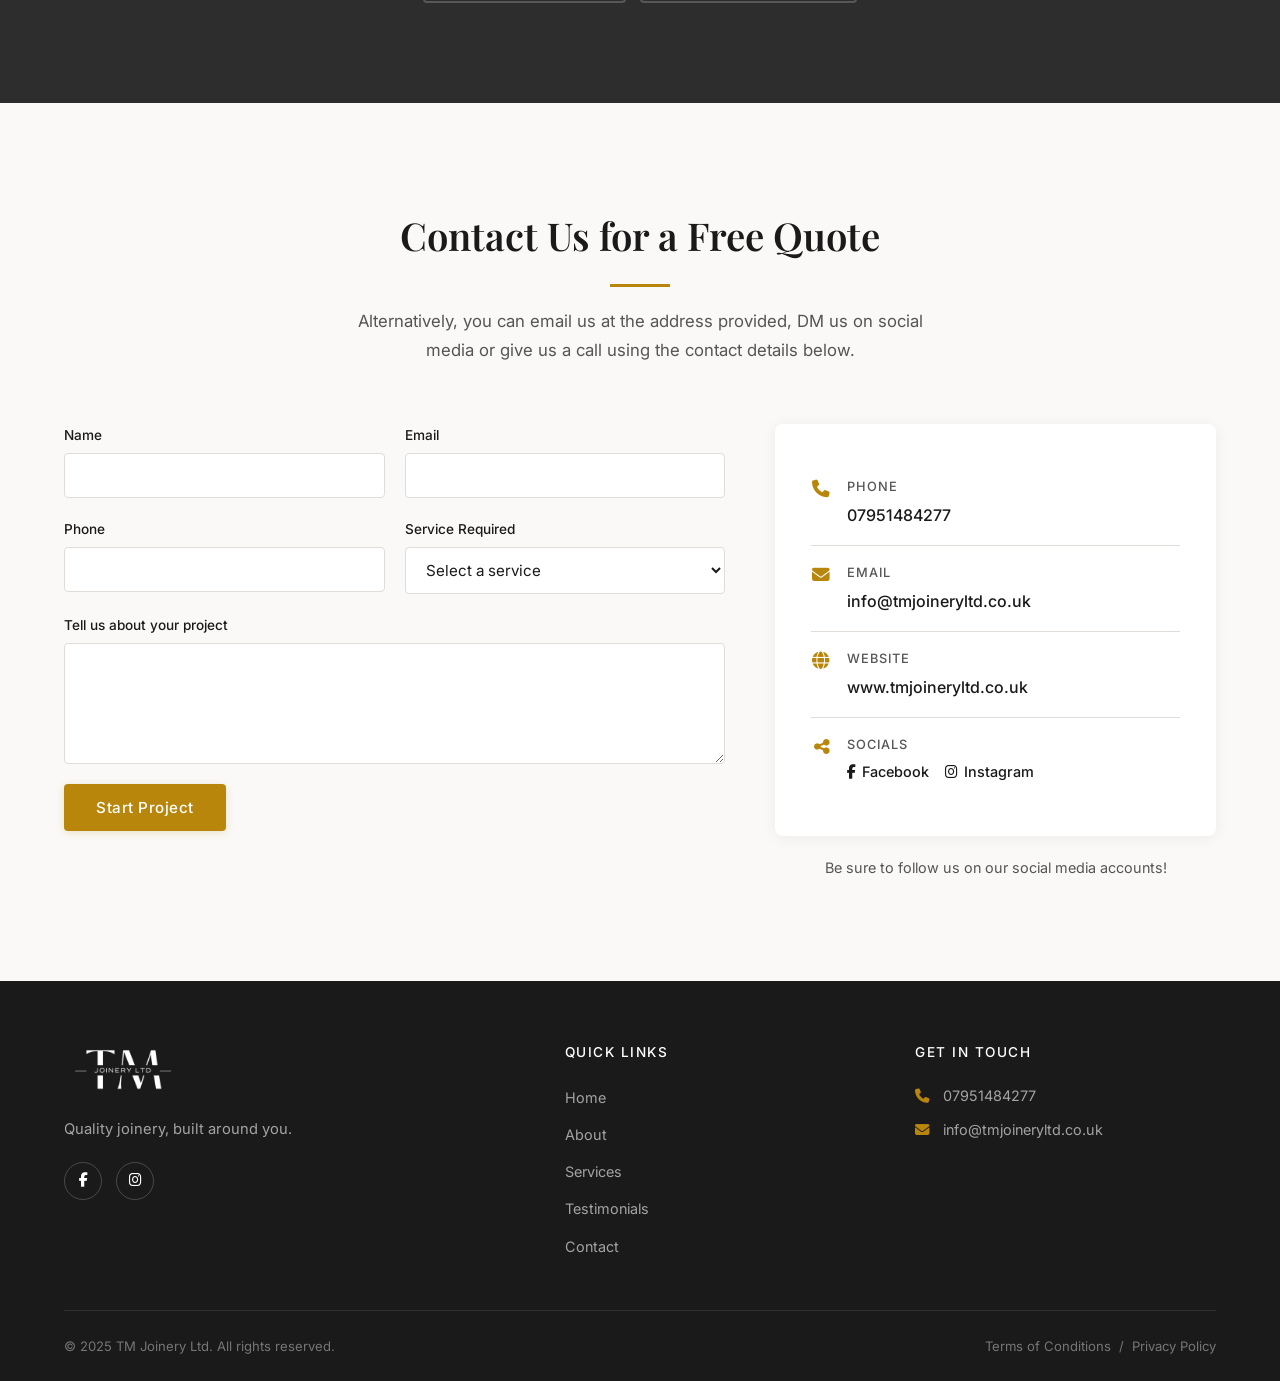
==== commit b7cc49ab: "Add admin dashboard with login, SEO audit, analytics & GA4 tracking - Password-protected admin panel" ====
--- a/index.html
+++ b/index.html
@@ -34,6 +34,15 @@
     <meta name="geo.placename" content="Eaglesham, Glasgow">
     <meta name="geo.position" content="55.74;-4.29">
     <meta name="ICBM" content="55.74, -4.29">
+
+    <!-- Google Analytics (GA4) -->
+    <script async src="https://www.googletagmanager.com/gtag/js?id=GA_MEASUREMENT_ID"></script>
+    <script>
+        window.dataLayer = window.dataLayer || [];
+        function gtag(){dataLayer.push(arguments);}
+        gtag('js', new Date());
+        gtag('config', localStorage.getItem('tmj_ga_id') || 'GA_MEASUREMENT_ID');
+    </script>
 
     <!-- Stylesheets -->
     <link rel="stylesheet" href="styles.css">
@@ -390,7 +399,7 @@
                     </div>
                 </div>
                 <div class="featured-post-embed">
-                    <iframe id="fbCarouselFrame" src="https://www.facebook.com/plugins/post.php?href=https%3A%2F%2Fwww.facebook.com%2Fpermalink.php%3Fstory_fbid%3Dpfbid0Dq8mex6z7p6MWWUvstUe48fn3bvWWK7kf8gynDJBQTWsMJExyYT1LCS1TTcjixc3l%26id%3D61568900701388&show_text=true&width=500" width="500" height="750" style="border:none;" frameborder="0" allowfullscreen="true" allow="autoplay; clipboard-write; encrypted-media; picture-in-picture; web-share"></iframe>
+                    <iframe id="fbCarouselFrame" src="https://www.facebook.com/plugins/post.php?href=https%3A%2F%2Fwww.facebook.com%2Fpermalink.php%3Fstory_fbid%3Dpfbid0Dq8mex6z7p6MWWUvstUe48fn3bvWWK7kf8gynDJBQTWsMJExyYT1LCS1TTcjixc3l%26id%3D61568900701388&show_text=true&width=700" width="700" height="750" style="border:none;" frameborder="0" allowfullscreen="true" allow="autoplay; clipboard-write; encrypted-media; picture-in-picture; web-share"></iframe>
                     <div class="fb-post-dots" id="fbPostDots">
                         <span class="fb-dot active"></span>
                         <span class="fb-dot"></span>
